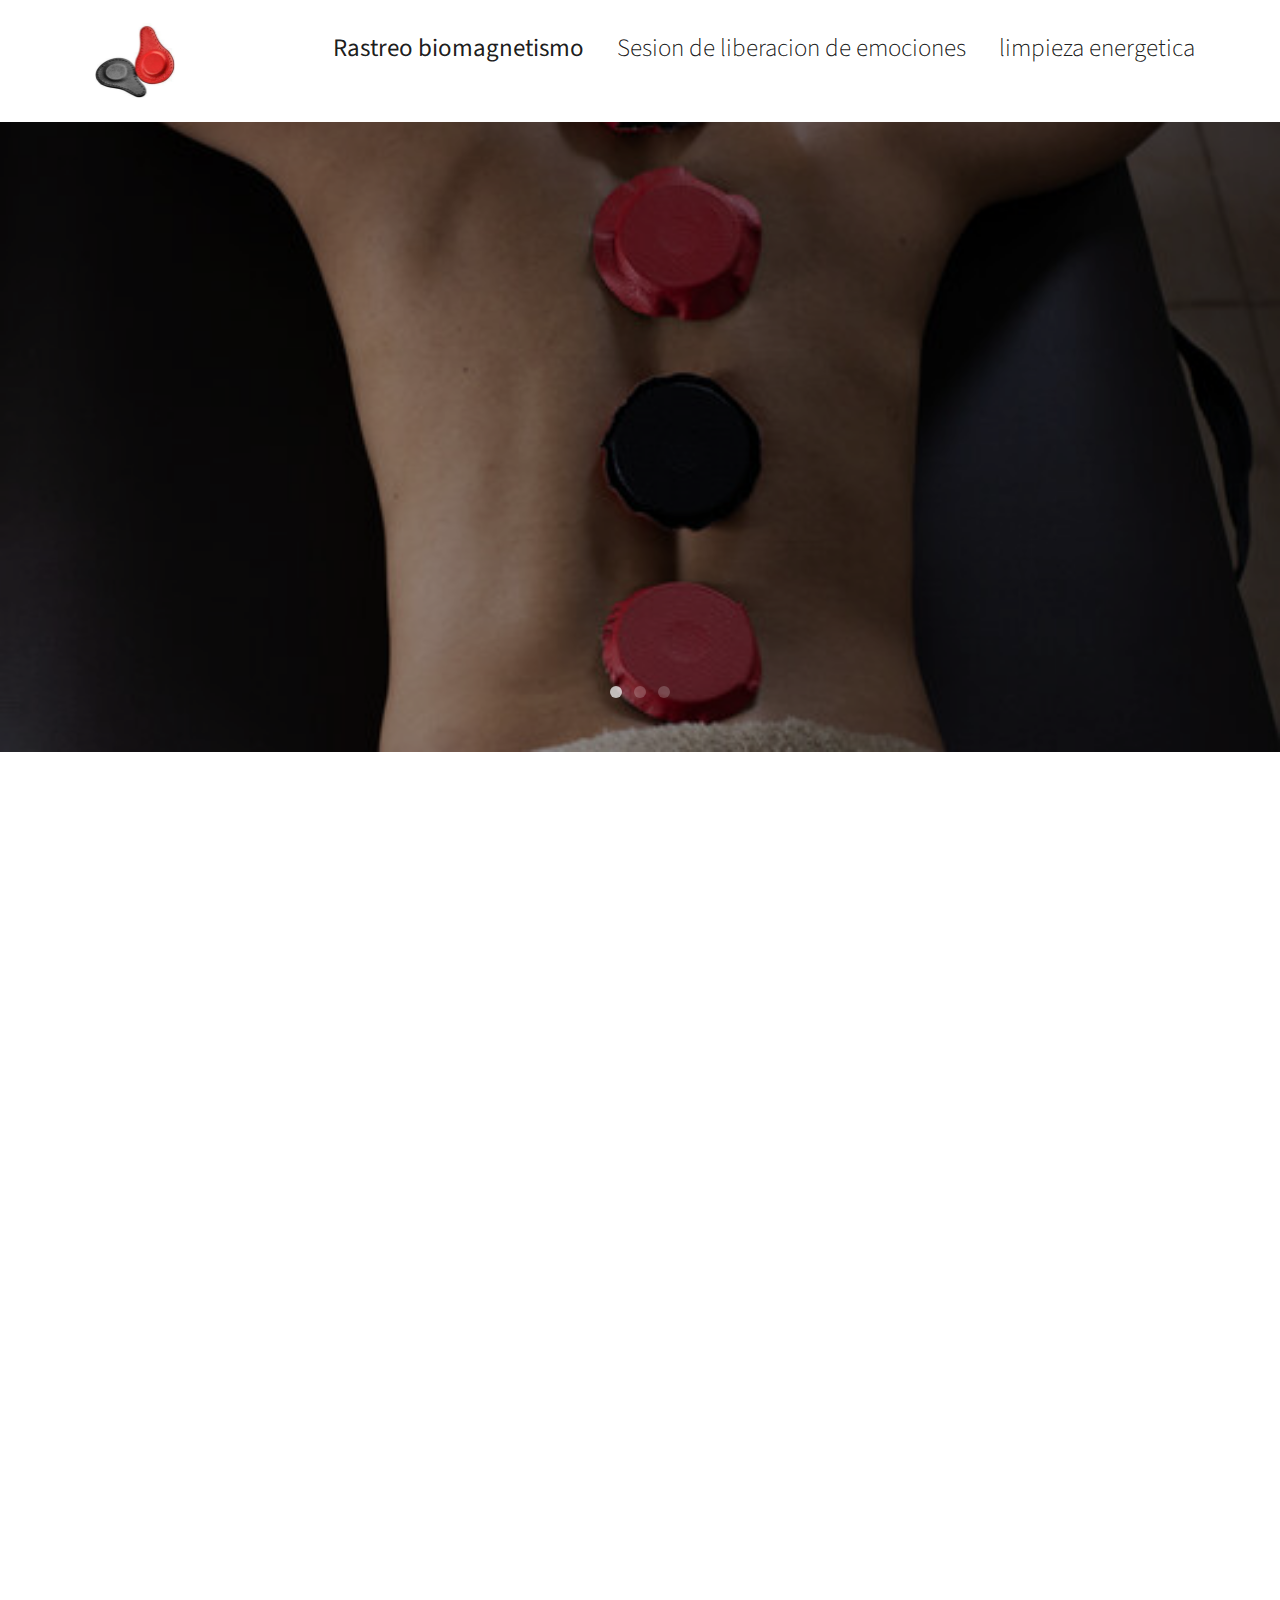
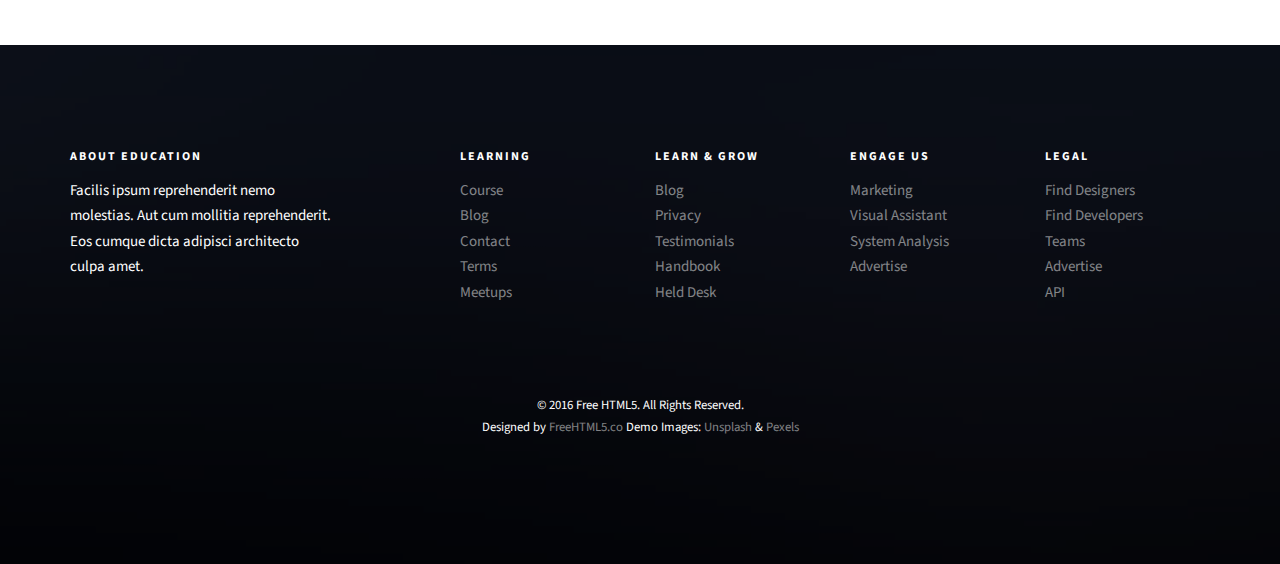
==== index.html @ 9651f4bf "first commit" ====
<!DOCTYPE HTML>
<html>
	<head>
	<meta charset="utf-8">
	<meta http-equiv="X-UA-Compatible" content="IE=edge">
	<title>Alma magnetica</title>
	<meta name="viewport" content="width=device-width, initial-scale=1">
	<meta name="description" content="Free HTML5 Website Template by freehtml5.co" />
	<meta name="keywords" content="free website templates, free html5, free template, free bootstrap, free website template, html5, css3, mobile first, responsive" />
	<meta name="author" content="freehtml5.co" />

	<!-- 
	//////////////////////////////////////////////////////

	FREE HTML5 TEMPLATE 
	DESIGNED & DEVELOPED by FreeHTML5.co
		
	Website: 		http://freehtml5.co/
	Email: 			info@freehtml5.co
	Twitter: 		http://twitter.com/fh5co
	Facebook: 		https://www.facebook.com/fh5co

	//////////////////////////////////////////////////////
	 -->

  	<!-- Facebook and Twitter integration -->
	<meta property="og:title" content=""/>
	<meta property="og:image" content=""/>
	<meta property="og:url" content=""/>
	<meta property="og:site_name" content=""/>
	<meta property="og:description" content=""/>
	<meta name="twitter:title" content="" />
	<meta name="twitter:image" content="" />
	<meta name="twitter:url" content="" />
	<meta name="twitter:card" content="" />

	<link href="https://fonts.googleapis.com/css?family=Source+Sans+Pro:300,400,600,700" rel="stylesheet">
	<link href="https://fonts.googleapis.com/css?family=Roboto+Slab:300,400" rel="stylesheet">
	
	<!-- Animate.css -->
	<link rel="stylesheet" href="css/animate.css">
	<!-- Icomoon Icon Fonts-->
	<link rel="stylesheet" href="css/icomoon.css">
	<!-- Bootstrap  -->
	<link rel="stylesheet" href="css/bootstrap.css">

	<!-- Magnific Popup -->
	<link rel="stylesheet" href="css/magnific-popup.css">

	<!-- Owl Carousel  -->
	<link rel="stylesheet" href="css/owl.carousel.min.css">
	<link rel="stylesheet" href="css/owl.theme.default.min.css">

	<!-- Flexslider  -->
	<link rel="stylesheet" href="css/flexslider.css">

	<!-- Pricing -->
	<link rel="stylesheet" href="css/pricing.css">

	<!-- Theme style  -->
	<link rel="stylesheet" href="css/style.css">

	<!-- Modernizr JS -->
	<script src="js/modernizr-2.6.2.min.js"></script>
	<!-- FOR IE9 below -->
	<!--[if lt IE 9]>
	<script src="js/respond.min.js"></script>
	<![endif]-->

	</head>
	<body>
		
	<div class="fh5co-loader"></div>
	
	<div id="page">
	<nav class="fh5co-nav" role="navigation">

		<div class="top-menu">
			<div class="container">
				<div class="row">
					<div class="col-xs-2">
						<div id="fh5co-logo"><a href="index.html"><img src="./images/logo/alma.png.jpg" alt=""></a></div>
					</div>
					<div class="col-xs-10 text-right menu-1">
						<ul>
							<li class="active"><a href="index.html">Rastreo biomagnetismo</a></li>
							<li><a href="index.html">Sesion de liberacion de emociones</a></li>
							<li><a href="index.html">limpieza energetica</a></li>
							<!-- <li><a href="about.html">About</a></li>
							<li><a href="pricing.html">Pricing</a></li>
							<li class="has-dropdown">
								<a href="blog.html">Blog</a>
								<ul class="dropdown">
									<li><a href="#">Web Design</a></li>
									<li><a href="#">eCommerce</a></li>
									<li><a href="#">Branding</a></li>
									<li><a href="#">API</a></li>
								</ul>
							</li>
							<li><a href="contact.html">Contact</a></li>
							<li class="btn-cta"><a href="#"><span>Login</span></a></li>
							<li class="btn-cta"><a href="#"><span>Create a Course</span></a></li>
						</ul> -->
					</div>
				</div>
				
			</div>
		</div>
	</nav>
	
	<aside id="fh5co-hero">
		<div class="flexslider">
			<ul class="slides">
		   	<li style="background-image: url(./images/back-images/BIO-1.jpeg);">
		   		<div class="overlay-gradient"></div>
		   		<div class="container">
		   			<div class="row">
			   			<div class="col-md-8 col-md-offset-2 text-center slider-text">
			   				<div class="slider-text-inner">
			   					<h1>Rastreo biomagnetismo</h1>
								<h2>Alma magnetico</h2>
			   				</div>
			   			</div>
			   		</div>
		   		</div>
		   	</li>
		   	<li style="background-image: url(./images/back-images/BIO-2.jpeg);">
		   		<div class="overlay-gradient"></div>
		   		<div class="container">
		   			<div class="row">
			   			<div class="col-md-8 col-md-offset-2 text-center slider-text">
			   				<div class="slider-text-inner">
								<h1>Rastreo biomagnetismo</h1>
								<h2>Alma magnetico</h2>
			   				</div>
			   			</div>
					</div>
				</div>
			</li>
			<li style="background-image: url(./images/back-images/BIO-3.jpeg);">
				<div class="overlay-gradient"></div>
				<div class="container">
					<div class="row">
						<div class="col-md-8 col-md-offset-2 text-center slider-text">
							<div class="slider-text-inner">
								<h1>Rastreo biomagnetismo</h1>
								<h2>Alma magnetico</h2>
							</div>
						</div>
					</div>
				</div>
			</li>		   	
		</ul>
	</div>
</aside>

<div id="fh5co-course-categories">
	<div class="container">
		<div class="row animate-box">
			<div class="col-md-6 col-md-offset-3 text-center fh5co-heading">
				<h1>Rastreo + tratamiento </h1>
				<h1>(a distancia)</h1>
				<h2>RASTREO DE PAR BIOMAGNÉTICO + TRATAMIENTO + INFORME DE RASTREO CON RECOMENDACIONES PERSONALIZADO + REVISIÓN POSTERIOR (TAMBIÉN INCLUIDA)
				</h2>
				<h4 style="color:red">Una vez realizada la compra me pondré en contacto contigo <a href="mailto:almamagneticasara@gmail.com">almamagneticasara@gmail.com</a>, a la mayor brevedad, para concretar fecha y hora de la sesión, además de para explicarte como realizaremos todo el procedimiento.</h4>
				<h2>60,00 €</h2>
				<a
				href="https://api.whatsapp.com/send/?phone=%2B34624015174&text&type=phone_number&app_absent=0"
				target="_blank"
				rel="noreferrer"
			  >
				<button type="button" class="btn-wsp">Comprar ahora</button>
			</a>
				<h4 style="margin-top: 30px;">Al hacer click en el botón «comprar ahora» serás redirigido al WhatsApp, dónde podrás finalizar el proceso de compra.</h4>
			</div>
		</div>
		<div class="row">
		
			
		
		
			
			
				
			
			</div>
		</div>
	</div>
	
	
	
	
	<!-- 
	<div id="fh5co-testimonial" style="background-image: url(images/school.jpg);">
		<div class="overlay"></div>
		<div class="container">
			<div class="row animate-box">
				<div class="col-md-6 col-md-offset-3 text-center fh5co-heading">
					<h2><span>Testimonials</span></h2>
				</div>
			</div>
			<div class="row">
				<div class="col-md-10 col-md-offset-1">
					<div class="row animate-box">
						<div class="owl-carousel owl-carousel-fullwidth">
							<div class="item">
								<div class="testimony-slide active text-center">
									<div class="user" style="background-image: url(images/person1.jpg);"></div>
									<span>Mary Walker<br><small>Students</small></span>
									<blockquote>
										<p>&ldquo;Far far away, behind the word mountains, far from the countries Vokalia and Consonantia, there live the blind texts. Separated they live in Bookmarksgrove right at the coast of the Semantics, a large language ocean.&rdquo;</p>
									</blockquote>
								</div>
							</div>
							<div class="item">
								<div class="testimony-slide active text-center">
									<div class="user" style="background-image: url(images/person2.jpg);"></div>
									<span>Mike Smith<br><small>Students</small></span>
									<blockquote>
										<p>&ldquo;Separated they live in Bookmarksgrove right at the coast of the Semantics, a large language ocean.&rdquo;</p>
									</blockquote>
								</div>
							</div>
							<div class="item">
								<div class="testimony-slide active text-center">
									<div class="user" style="background-image: url(images/person3.jpg);"></div>
									<span>Rita Jones<br><small>Teacher</small></span>
									<blockquote>
										<p>&ldquo;Far from the countries Vokalia and Consonantia, there live the blind texts. Separated they live in Bookmarksgrove right at the coast of the Semantics, a large language ocean.&rdquo;</p>
									</blockquote>
								</div>
							</div>
						</div>
					</div>
				</div>
			</div>
		</div>
	</div>

	<div id="fh5co-blog">
		<div class="container">
			<div class="row animate-box">
				<div class="col-md-8 col-md-offset-2 text-center fh5co-heading">
					<h2>Blog &amp; Events</h2>
					<p>Dignissimos asperiores vitae velit veniam totam fuga molestias accusamus alias autem provident. Odit ab aliquam dolor eius.</p>
				</div>
			</div>
			<div class="row row-padded-mb">
				<div class="col-md-4 animate-box">
					<div class="fh5co-event">
						<div class="date text-center"><span>15<br>Mar.</span></div>
						<h3><a href="#">USA, International Triathlon Event</a></h3>
						<p>Far far away, behind the word mountains, far from the countries Vokalia and Consonantia, there live the blind texts.</p>
						<p><a href="#">Read More</a></p>
					</div>
				</div>
				<div class="col-md-4 animate-box">
					<div class="fh5co-event">
						<div class="date text-center"><span>15<br>Mar.</span></div>
						<h3><a href="#">USA, International Triathlon Event</a></h3>
						<p>Far far away, behind the word mountains, far from the countries Vokalia and Consonantia, there live the blind texts.</p>
						<p><a href="#">Read More</a></p>
					</div>
				</div>
				<div class="col-md-4 animate-box">
					<div class="fh5co-event">
						<div class="date text-center"><span>15<br>Mar.</span></div>
						<h3><a href="#">New Device Develope by Microsoft</a></h3>
						<p>Far far away, behind the word mountains, far from the countries Vokalia and Consonantia, there live the blind texts.</p>
						<p><a href="#">Read More</a></p>
					</div>
				</div>
			</div>
			<div class="row">
				<div class="col-lg-4 col-md-4">
					<div class="fh5co-blog animate-box">
						<a href="#" class="blog-img-holder" style="background-image: url(images/project-1.jpg);"></a>
						<div class="blog-text">
							<h3><a href="#">Healty Lifestyle &amp; Living</a></h3>
							<span class="posted_on">March. 15th</span>
							<span class="comment"><a href="">21<i class="icon-speech-bubble"></i></a></span>
							<p>Far far away, behind the word mountains, far from the countries Vokalia and Consonantia, there live the blind texts.</p>
						</div> 
					</div>
				</div>
				<div class="col-lg-4 col-md-4">
					<div class="fh5co-blog animate-box">
						<a href="#" class="blog-img-holder" style="background-image: url(images/project-2.jpg);"></a>
						<div class="blog-text">
							<h3><a href="#">Healty Lifestyle &amp; Living</a></h3>
							<span class="posted_on">March. 15th</span>
							<span class="comment"><a href="">21<i class="icon-speech-bubble"></i></a></span>
							<p>Far far away, behind the word mountains, far from the countries Vokalia and Consonantia, there live the blind texts.</p>
						</div> 
					</div>
				</div>
				<div class="col-lg-4 col-md-4">
					<div class="fh5co-blog animate-box">
						<a href="#" class="blog-img-holder" style="background-image: url(images/project-3.jpg);"></a>
						<div class="blog-text">
							<h3><a href="#">Healty Lifestyle &amp; Living</a></h3>
							<span class="posted_on">March. 15th</span>
							<span class="comment"><a href="">21<i class="icon-speech-bubble"></i></a></span>
							<p>Far far away, behind the word mountains, far from the countries Vokalia and Consonantia, there live the blind texts.</p>
						</div> 
					</div>
				</div>
			</div>
		</div>
	</div>

	<div id="fh5co-pricing" class="fh5co-bg-section">
		<div class="container">
			<div class="row animate-box">
				<div class="col-md-6 col-md-offset-3 text-center fh5co-heading">
					<h2>Plan &amp; Pricing</h2>
					<p>Dignissimos asperiores vitae velit veniam totam fuga molestias accusamus alias autem provident. Odit ab aliquam dolor eius.</p>
				</div>
			</div>
			<div class="row">
				<div class="pricing pricing--rabten">
					<div class="col-md-4 animate-box">
						<div class="pricing__item">
							<div class="wrap-price">
	                     <h3 class="pricing__title">Trial</h3>
							</div>
                     <div class="pricing__price">
                        <span class="pricing__anim pricing__anim--1">
								<span class="pricing__currency">$</span>0
                        </span>
                        <span class="pricing__anim pricing__anim--2">
								<span class="pricing__period">per year</span>
                        </span>
                     </div>
                     <div class="wrap-price">
                     	<ul class="pricing__feature-list">
	                        <li class="pricing__feature">One Day Trial</li>
	                        <li class="pricing__feature">Limited Courses</li>
	                        <li class="pricing__feature">Free 3 Lessons</li>
	                        <li class="pricing__feature">No Supporter</li>
	                        <li class="pricing__feature">No Tutorial</li>
	                        <li class="pricing__feature">No Ebook</li>
	                         <li class="pricing__feature">Limited Registered User</li>
	                     </ul>
	                     <button class="pricing__action">Choose plan</button>
                     </div>
                  </div>
					</div>
					<div class="col-md-4 animate-box">
						<div class="pricing__item">
							<div class="wrap-price">
	                     <h3 class="pricing__title">Silver</h3>
							</div>
                     <div class="pricing__price">
                        <span class="pricing__anim pricing__anim--1">
								<span class="pricing__currency">$</span>79
                        </span>
                        <span class="pricing__anim pricing__anim--2">
								<span class="pricing__period">per year</span>
                        </span>
                     </div>
                     <div class="wrap-price">
                     	<ul class="pricing__feature-list">
	                        <li class="pricing__feature">One Year Standard Access</li>
	                        <li class="pricing__feature">Limited Courses</li>
	                        <li class="pricing__feature">300+ Lessons</li>
	                        <li class="pricing__feature">Random Supporter</li>
	                        <li class="pricing__feature">View Only Ebook</li>
	                        <li class="pricing__feature">Standard Tutorials</li>
	                         <li class="pricing__feature">Unlimited Registered User</li>
	                     </ul>
	                     <button class="pricing__action">Choose plan</button>
                     </div>
                 </div>
					</div>
					<div class="col-md-4 animate-box">
                  <div class="pricing__item">
                  	<div class="wrap-price">
                  	
	                     <h3 class="pricing__title">Gold</h3>
	                 
							</div>
                     <div class="pricing__price">
                        <span class="pricing__anim pricing__anim--1">
								<span class="pricing__currency">$</span>499
                        </span>
                        <span class="pricing__anim pricing__anim--2">
								<span class="pricing__period">per year</span>
                        </span>
                     </div>
                     <div class="wrap-price">
                     	<ul class="pricing__feature-list">
	                        <li class="pricing__feature">Life Time Access</li>
	                        <li class="pricing__feature">Unlimited All Courses</li>
	                        <li class="pricing__feature">7000+ Lessons &amp; Growing</li>
	                        <li class="pricing__feature">Free Supporter</li>
	                        <li class="pricing__feature">Free Ebook Downloads</li>
	                        <li class="pricing__feature">Premium Tutorials</li>
	                         <li class="pricing__feature">Unlimited Registered User</li>
	                     </ul>
	                     <button class="pricing__action">Choose plan</button>
                     </div>
                  </div>
               </div>
            </div>
			</div>
		</div>
	</div>

	<div id="fh5co-register" style="background-image: url(images/img_bg_2.jpg);">
		<div class="overlay"></div>
		<div class="row">
			<div class="col-md-8 col-md-offset-2 animate-box">
				<div class="date-counter text-center">
					<h2>Get 400 of Online Courses for Free</h2>
					<h3>By Mike Smith</h3>
					<div class="simply-countdown simply-countdown-one"></div>
					<p><strong>Limited Offer, Hurry Up!</strong></p>
					<p><a href="#" class="btn btn-primary btn-lg btn-reg">Register Now!</a></p>
				</div>
			</div>
		</div>
	</div>

	<div id="fh5co-gallery" class="fh5co-bg-section">
		<div class="row text-center">
			<h2><span>Instagram Gallery</span></h2>
		</div>
		<div class="row">
			<div class="col-md-3 col-padded">
				<a href="#" class="gallery" style="background-image: url(images/project-5.jpg);"></a>
			</div>
			<div class="col-md-3 col-padded">
				<a href="#" class="gallery" style="background-image: url(images/project-2.jpg);"></a>
			</div>
			<div class="col-md-3 col-padded">
				<a href="#" class="gallery" style="background-image: url(images/project-3.jpg);"></a>
			</div>
			<div class="col-md-3 col-padded">
				<a href="#" class="gallery" style="background-image: url(images/project-4.jpg);"></a>
			</div>
		</div>
	</div>

	 -->

	<footer id="fh5co-footer" role="contentinfo" style="background-image: url(images/img_bg_4.jpg);">
		<div class="overlay"></div>
		<div class="container">
			<div class="row row-pb-md">
				<div class="col-md-3 fh5co-widget">
					<h3>About Education</h3>
					<p>Facilis ipsum reprehenderit nemo molestias. Aut cum mollitia reprehenderit. Eos cumque dicta adipisci architecto culpa amet.</p>
				</div>
				<div class="col-md-2 col-sm-4 col-xs-6 col-md-push-1 fh5co-widget">
					<h3>Learning</h3>
					<ul class="fh5co-footer-links">
						<li><a href="#">Course</a></li>
						<li><a href="#">Blog</a></li>
						<li><a href="#">Contact</a></li>
						<li><a href="#">Terms</a></li>
						<li><a href="#">Meetups</a></li>
					</ul>
				</div>

				<div class="col-md-2 col-sm-4 col-xs-6 col-md-push-1 fh5co-widget">
					<h3>Learn &amp; Grow</h3>
					<ul class="fh5co-footer-links">
						<li><a href="#">Blog</a></li>
						<li><a href="#">Privacy</a></li>
						<li><a href="#">Testimonials</a></li>
						<li><a href="#">Handbook</a></li>
						<li><a href="#">Held Desk</a></li>
					</ul>
				</div>

				<div class="col-md-2 col-sm-4 col-xs-6 col-md-push-1 fh5co-widget">
					<h3>Engage us</h3>
					<ul class="fh5co-footer-links">
						<li><a href="#">Marketing</a></li>
						<li><a href="#">Visual Assistant</a></li>
						<li><a href="#">System Analysis</a></li>
						<li><a href="#">Advertise</a></li>
					</ul>
				</div>

				<div class="col-md-2 col-sm-4 col-xs-6 col-md-push-1 fh5co-widget">
					<h3>Legal</h3>
					<ul class="fh5co-footer-links">
						<li><a href="#">Find Designers</a></li>
						<li><a href="#">Find Developers</a></li>
						<li><a href="#">Teams</a></li>
						<li><a href="#">Advertise</a></li>
						<li><a href="#">API</a></li>
					</ul>
				</div>
			</div>

			<div class="row copyright">
				<div class="col-md-12 text-center">
					<p>
						<small class="block">&copy; 2016 Free HTML5. All Rights Reserved.</small> 
						<small class="block">Designed by <a href="http://freehtml5.co/" target="_blank">FreeHTML5.co</a> Demo Images: <a href="http://unsplash.co/" target="_blank">Unsplash</a> &amp; <a href="https://www.pexels.com/" target="_blank">Pexels</a></small>
					</p>
				</div>
			</div>

		</div>
	</footer>
	</div>

	<div class="gototop js-top">
		<a href="#" class="js-gotop"><i class="icon-arrow-up"></i></a>
	</div>
	
	<!-- jQuery -->
	<script src="js/jquery.min.js"></script>
	<!-- jQuery Easing -->
	<script src="js/jquery.easing.1.3.js"></script>
	<!-- Bootstrap -->
	<script src="js/bootstrap.min.js"></script>
	<!-- Waypoints -->
	<script src="js/jquery.waypoints.min.js"></script>
	<!-- Stellar Parallax -->
	<script src="js/jquery.stellar.min.js"></script>
	<!-- Carousel -->
	<script src="js/owl.carousel.min.js"></script>
	<!-- Flexslider -->
	<script src="js/jquery.flexslider-min.js"></script>
	<!-- countTo -->
	<script src="js/jquery.countTo.js"></script>
	<!-- Magnific Popup -->
	<script src="js/jquery.magnific-popup.min.js"></script>
	<script src="js/magnific-popup-options.js"></script>
	<!-- Count Down -->
	<script src="js/simplyCountdown.js"></script>
	<!-- Main -->
	<script src="js/main.js"></script>
	<script>
    var d = new Date(new Date().getTime() + 1000 * 120 * 120 * 2000);

    // default example
    simplyCountdown('.simply-countdown-one', {
        year: d.getFullYear(),
        month: d.getMonth() + 1,
        day: d.getDate()
    });

    //jQuery example
    $('#simply-countdown-losange').simplyCountdown({
        year: d.getFullYear(),
        month: d.getMonth() + 1,
        day: d.getDate(),
        enableUtc: false
    });
	</script>
	</body>
</html>
---- css/icomoon.css ----
@font-face {
  font-family: 'icomoon';
  src:  url('fonts/icomoon.eot?6py85u');
  src:  url('fonts/icomoon.eot?6py85u#iefix') format('embedded-opentype'),
    url('fonts/icomoon.ttf?6py85u') format('truetype'),
    url('fonts/icomoon.woff?6py85u') format('woff'),
    url('fonts/icomoon.svg?6py85u#icomoon') format('svg');
  font-weight: normal;
  font-style: normal;
}

[class^="icon-"], [class*=" icon-"] {
  /* use !important to prevent issues with browser extensions that change fonts */
  font-family: 'icomoon' !important;
  speak: none;
  font-style: normal;
  font-weight: normal;
  font-variant: normal;
  text-transform: none;
  line-height: 1;

  /* Better Font Rendering =========== */
  -webkit-font-smoothing: antialiased;
  -moz-osx-font-smoothing: grayscale;
}

.icon-times:before {
  content: "\e930";
}
.icon-tick:before {
  content: "\e931";
}
.icon-plus:before {
  content: "\e932";
}
.icon-minus:before {
  content: "\e933";
}
.icon-equals:before {
  content: "\e934";
}
.icon-divide:before {
  content: "\e935";
}
.icon-chevron-right:before {
  content: "\e936";
}
.icon-chevron-left:before {
  content: "\e937";
}
.icon-arrow-right-thick:before {
  content: "\e938";
}
.icon-arrow-left-thick:before {
  content: "\e939";
}
.icon-th-small:before {
  content: "\e93a";
}
.icon-th-menu:before {
  content: "\e93b";
}
.icon-th-list:before {
  content: "\e93c";
}
.icon-th-large:before {
  content: "\e93d";
}
.icon-home:before {
  content: "\e93e";
}
.icon-arrow-forward:before {
  content: "\e93f";
}
.icon-arrow-back:before {
  content: "\e940";
}
.icon-rss:before {
  content: "\e941";
}
.icon-location:before {
  content: "\e942";
}
.icon-link:before {
  content: "\e943";
}
.icon-image:before {
  content: "\e944";
}
.icon-arrow-up-thick:before {
  content: "\e945";
}
.icon-arrow-down-thick:before {
  content: "\e946";
}
.icon-starburst:before {
  content: "\e947";
}
.icon-starburst-outline:before {
  content: "\e948";
}
.icon-star3:before {
  content: "\e949";
}
.icon-flow-children:before {
  content: "\e94a";
}
.icon-export:before {
  content: "\e94b";
}
.icon-delete2:before {
  content: "\e94c";
}
.icon-delete-outline:before {
  content: "\e94d";
}
.icon-cloud-storage:before {
  content: "\e94e";
}
.icon-wi-fi:before {
  content: "\e94f";
}
.icon-heart:before {
  content: "\e950";
}
.icon-flash:before {
  content: "\e951";
}
.icon-cancel:before {
  content: "\e952";
}
.icon-backspace:before {
  content: "\e953";
}
.icon-attachment:before {
  content: "\e954";
}
.icon-arrow-move:before {
  content: "\e955";
}
.icon-warning:before {
  content: "\e956";
}
.icon-user:before {
  content: "\e957";
}
.icon-radar:before {
  content: "\e958";
}
.icon-lock-open:before {
  content: "\e959";
}
.icon-lock-closed:before {
  content: "\e95a";
}
.icon-location-arrow:before {
  content: "\e95b";
}
.icon-info:before {
  content: "\e95c";
}
.icon-user-delete:before {
  content: "\e95d";
}
.icon-user-add:before {
  content: "\e95e";
}
.icon-media-pause:before {
  content: "\e95f";
}
.icon-group:before {
  content: "\e960";
}
.icon-chart-pie:before {
  content: "\e961";
}
.icon-chart-line:before {
  content: "\e962";
}
.icon-chart-bar:before {
  content: "\e963";
}
.icon-chart-area:before {
  content: "\e964";
}
.icon-video:before {
  content: "\e965";
}
.icon-point-of-interest:before {
  content: "\e966";
}
.icon-infinity:before {
  content: "\e967";
}
.icon-globe:before {
  content: "\e968";
}
.icon-eye:before {
  content: "\e969";
}
.icon-cog:before {
  content: "\e96a";
}
.icon-camera:before {
  content: "\e96b";
}
.icon-upload:before {
  content: "\e96c";
}
.icon-scissors:before {
  content: "\e96d";
}
.icon-refresh:before {
  content: "\e96e";
}
.icon-pin:before {
  content: "\e96f";
}
.icon-key:before {
  content: "\e970";
}
.icon-info-large:before {
  content: "\e971";
}
.icon-eject:before {
  content: "\e972";
}
.icon-download:before {
  content: "\e973";
}
.icon-zoom:before {
  content: "\e974";
}
.icon-zoom-out:before {
  content: "\e975";
}
.icon-zoom-in:before {
  content: "\e976";
}
.icon-sort-numerically:before {
  content: "\e977";
}
.icon-sort-alphabetically:before {
  content: "\e978";
}
.icon-input-checked:before {
  content: "\e979";
}
.icon-calender:before {
  content: "\e97a";
}
.icon-world2:before {
  content: "\e97b";
}
.icon-notes:before {
  content: "\e97c";
}
.icon-code:before {
  content: "\e97d";
}
.icon-arrow-sync:before {
  content: "\e97e";
}
.icon-arrow-shuffle:before {
  content: "\e97f";
}
.icon-arrow-repeat:before {
  content: "\e980";
}
.icon-arrow-minimise:before {
  content: "\e981";
}
.icon-arrow-maximise:before {
  content: "\e982";
}
.icon-arrow-loop:before {
  content: "\e983";
}
.icon-anchor:before {
  content: "\e984";
}
.icon-spanner:before {
  content: "\e985";
}
.icon-puzzle:before {
  content: "\e986";
}
.icon-power:before {
  content: "\e987";
}
.icon-plane:before {
  content: "\e988";
}
.icon-pi:before {
  content: "\e989";
}
.icon-phone:before {
  content: "\e98a";
}
.icon-microphone2:before {
  content: "\e98b";
}
.icon-media-rewind:before {
  content: "\e98c";
}
.icon-flag:before {
  content: "\e98d";
}
.icon-adjust-brightness:before {
  content: "\e98e";
}
.icon-waves:before {
  content: "\e98f";
}
.icon-social-twitter:before {
  content: "\e990";
}
.icon-social-facebook:before {
  content: "\e991";
}
.icon-social-dribbble:before {
  content: "\e992";
}
.icon-media-stop:before {
  content: "\e993";
}
.icon-media-record:before {
  content: "\e994";
}
.icon-media-play:before {
  content: "\e995";
}
.icon-media-fast-forward:before {
  content: "\e996";
}
.icon-media-eject:before {
  content: "\e997";
}
.icon-social-vimeo:before {
  content: "\e998";
}
.icon-social-tumbler:before {
  content: "\e999";
}
.icon-social-skype:before {
  content: "\e99a";
}
.icon-social-pinterest:before {
  content: "\e99b";
}
.icon-social-linkedin:before {
  content: "\e99c";
}
.icon-social-last-fm:before {
  content: "\e99d";
}
.icon-social-github:before {
  content: "\e99e";
}
.icon-social-flickr:before {
  content: "\e99f";
}
.icon-at:before {
  content: "\e9a0";
}
.icon-times-outline:before {
  content: "\e9a1";
}
.icon-plus-outline:before {
  content: "\e9a2";
}
.icon-minus-outline:before {
  content: "\e9a3";
}
.icon-tick-outline:before {
  content: "\e9a4";
}
.icon-th-large-outline:before {
  content: "\e9a5";
}
.icon-equals-outline:before {
  content: "\e9a6";
}
.icon-divide-outline:before {
  content: "\e9a7";
}
.icon-chevron-right-outline:before {
  content: "\e9a8";
}
.icon-chevron-left-outline:before {
  content: "\e9a9";
}
.icon-arrow-right-outline:before {
  content: "\e9aa";
}
.icon-arrow-left-outline:before {
  content: "\e9ab";
}
.icon-th-small-outline:before {
  content: "\e9ac";
}
.icon-th-menu-outline:before {
  content: "\e9ad";
}
.icon-th-list-outline:before {
  content: "\e9ae";
}
.icon-news2:before {
  content: "\e9b1";
}
.icon-home-outline:before {
  content: "\e9b2";
}
.icon-arrow-up-outline:before {
  content: "\e9b3";
}
.icon-arrow-forward-outline:before {
  content: "\e9b4";
}
.icon-arrow-down-outline:before {
  content: "\e9b5";
}
.icon-arrow-back-outline:before {
  content: "\e9b6";
}
.icon-trash3:before {
  content: "\e9b7";
}
.icon-rss-outline:before {
  content: "\e9b8";
}
.icon-message:before {
  content: "\e9b9";
}
.icon-location-outline:before {
  content: "\e9ba";
}
.icon-link-outline:before {
  content: "\e9bb";
}
.icon-image-outline:before {
  content: "\e9bc";
}
.icon-export-outline:before {
  content: "\e9bd";
}
.icon-cross:before {
  content: "\e9be";
}
.icon-wi-fi-outline:before {
  content: "\e9bf";
}
.icon-star-outline:before {
  content: "\e9c0";
}
.icon-media-pause-outline:before {
  content: "\e9c1";
}
.icon-mail:before {
  content: "\e9c2";
}
.icon-heart-outline:before {
  content: "\e9c3";
}
.icon-flash-outline:before {
  content: "\e9c4";
}
.icon-cancel-outline:before {
  content: "\e9c5";
}
.icon-beaker:before {
  content: "\e9c6";
}
.icon-arrow-move-outline:before {
  content: "\e9c7";
}
.icon-watch2:before {
  content: "\e9c8";
}
.icon-warning-outline:before {
  content: "\e9c9";
}
.icon-time:before {
  content: "\e9ca";
}
.icon-radar-outline:before {
  content: "\e9cb";
}
.icon-lock-open-outline:before {
  content: "\e9cc";
}
.icon-location-arrow-outline:before {
  content: "\e9cd";
}
.icon-info-outline:before {
  content: "\e9ce";
}
.icon-backspace-outline:before {
  content: "\e9cf";
}
.icon-attachment-outline:before {
  content: "\e9d0";
}
.icon-user-outline:before {
  content: "\e9d1";
}
.icon-user-delete-outline:before {
  content: "\e9d2";
}
.icon-user-add-outline:before {
  content: "\e9d3";
}
.icon-lock-closed-outline:before {
  content: "\e9d4";
}
.icon-group-outline:before {
  content: "\e9d5";
}
.icon-chart-pie-outline:before {
  content: "\e9d6";
}
.icon-chart-line-outline:before {
  content: "\e9d7";
}
.icon-chart-bar-outline:before {
  content: "\e9d8";
}
.icon-chart-area-outline:before {
  content: "\e9d9";
}
.icon-video-outline:before {
  content: "\e9da";
}
.icon-point-of-interest-outline:before {
  content: "\e9db";
}
.icon-map:before {
  content: "\e9dc";
}
.icon-key-outline:before {
  content: "\e9dd";
}
.icon-infinity-outline:before {
  content: "\e9de";
}
.icon-globe-outline:before {
  content: "\e9df";
}
.icon-eye-outline:before {
  content: "\e9e0";
}
.icon-cog-outline:before {
  content: "\e9e1";
}
.icon-camera-outline:before {
  content: "\e9e2";
}
.icon-upload-outline:before {
  content: "\e9e3";
}
.icon-support:before {
  content: "\e9e4";
}
.icon-scissors-outline:before {
  content: "\e9e5";
}
.icon-refresh-outline:before {
  content: "\e9e6";
}
.icon-info-large-outline:before {
  content: "\e9e7";
}
.icon-eject-outline:before {
  content: "\e9e8";
}
.icon-download-outline:before {
  content: "\e9e9";
}
.icon-battery-mid:before {
  content: "\e9ea";
}
.icon-battery-low:before {
  content: "\e9eb";
}
.icon-battery-high:before {
  content: "\e9ec";
}
.icon-zoom-outline:before {
  content: "\e9ed";
}
.icon-zoom-out-outline:before {
  content: "\e9ee";
}
.icon-zoom-in-outline:before {
  content: "\e9ef";
}
.icon-tag3:before {
  content: "\e9f0";
}
.icon-tabs-outline:before {
  content: "\e9f1";
}
.icon-pin-outline:before {
  content: "\e9f2";
}
.icon-message-typing:before {
  content: "\e9f3";
}
.icon-directions:before {
  content: "\e9f4";
}
.icon-battery-full:before {
  content: "\e9f5";
}
.icon-battery-charge:before {
  content: "\e9f6";
}
.icon-pipette:before {
  content: "\e9f7";
}
.icon-pencil:before {
  content: "\e9f8";
}
.icon-folder:before {
  content: "\e9f9";
}
.icon-folder-delete:before {
  content: "\e9fa";
}
.icon-folder-add:before {
  content: "\e9fb";
}
.icon-edit:before {
  content: "\e9fc";
}
.icon-document:before {
  content: "\e9fd";
}
.icon-document-delete:before {
  content: "\e9fe";
}
.icon-document-add:before {
  content: "\e9ff";
}
.icon-brush:before {
  content: "\ea00";
}
.icon-thumbs-up:before {
  content: "\ea01";
}
.icon-thumbs-down:before {
  content: "\ea02";
}
.icon-pen:before {
  content: "\ea03";
}
.icon-sort-numerically-outline:before {
  content: "\ea04";
}
.icon-sort-alphabetically-outline:before {
  content: "\ea05";
}
.icon-social-last-fm-circular:before {
  content: "\ea06";
}
.icon-social-github-circular:before {
  content: "\ea07";
}
.icon-compass:before {
  content: "\ea08";
}
.icon-bookmark:before {
  content: "\ea09";
}
.icon-input-checked-outline:before {
  content: "\ea0a";
}
.icon-code-outline:before {
  content: "\ea0b";
}
.icon-calender-outline:before {
  content: "\ea0c";
}
.icon-business-card:before {
  content: "\ea0d";
}
.icon-arrow-up:before {
  content: "\ea0e";
}
.icon-arrow-sync-outline:before {
  content: "\ea0f";
}
.icon-arrow-right:before {
  content: "\ea10";
}
.icon-arrow-repeat-outline:before {
  content: "\ea11";
}
.icon-arrow-loop-outline:before {
  content: "\ea12";
}
.icon-arrow-left:before {
  content: "\ea13";
}
.icon-flow-switch:before {
  content: "\ea14";
}
.icon-flow-parallel:before {
  content: "\ea15";
}
.icon-flow-merge:before {
  content: "\ea16";
}
.icon-document-text:before {
  content: "\ea17";
}
.icon-clipboard:before {
  content: "\ea18";
}
.icon-calculator:before {
  content: "\ea19";
}
.icon-arrow-minimise-outline:before {
  content: "\ea1a";
}
.icon-arrow-maximise-outline:before {
  content: "\ea1b";
}
.icon-arrow-down:before {
  content: "\ea1c";
}
.icon-gift:before {
  content: "\ea1d";
}
.icon-film:before {
  content: "\ea1e";
}
.icon-database:before {
  content: "\ea1f";
}
.icon-bell:before {
  content: "\ea20";
}
.icon-anchor-outline:before {
  content: "\ea21";
}
.icon-adjust-contrast:before {
  content: "\ea22";
}
.icon-world-outline:before {
  content: "\ea23";
}
.icon-shopping-bag:before {
  content: "\ea24";
}
.icon-power-outline:before {
  content: "\ea25";
}
.icon-notes-outline:before {
  content: "\ea26";
}
.icon-device-tablet:before {
  content: "\ea27";
}
.icon-device-phone:before {
  content: "\ea28";
}
.icon-device-laptop:before {
  content: "\ea29";
}
.icon-device-desktop:before {
  content: "\ea2a";
}
.icon-briefcase:before {
  content: "\ea2b";
}
.icon-stopwatch:before {
  content: "\ea2c";
}
.icon-spanner-outline:before {
  content: "\ea2d";
}
.icon-puzzle-outline:before {
  content: "\ea2e";
}
.icon-printer:before {
  content: "\ea2f";
}
.icon-pi-outline:before {
  content: "\ea30";
}
.icon-lightbulb:before {
  content: "\ea31";
}
.icon-flag-outline:before {
  content: "\ea32";
}
.icon-contacts:before {
  content: "\ea33";
}
.icon-archive2:before {
  content: "\ea34";
}
.icon-weather-stormy:before {
  content: "\ea35";
}
.icon-weather-shower:before {
  content: "\ea36";
}
.icon-weather-partly-sunny:before {
  content: "\ea37";
}
.icon-weather-downpour:before {
  content: "\ea38";
}
.icon-weather-cloudy:before {
  content: "\ea39";
}
.icon-plane-outline:before {
  content: "\ea3a";
}
.icon-phone-outline:before {
  content: "\ea3b";
}
.icon-microphone-outline:before {
  content: "\ea3c";
}
.icon-weather-windy:before {
  content: "\ea3d";
}
.icon-weather-windy-cloudy:before {
  content: "\ea3e";
}
.icon-weather-sunny:before {
  content: "\ea3f";
}
.icon-weather-snow:before {
  content: "\ea40";
}
.icon-weather-night:before {
  content: "\ea41";
}
.icon-media-stop-outline:before {
  content: "\ea42";
}
.icon-media-rewind-outline:before {
  content: "\ea43";
}
.icon-media-record-outline:before {
  content: "\ea44";
}
.icon-media-play-outline:before {
  content: "\ea45";
}
.icon-media-fast-forward-outline:before {
  content: "\ea46";
}
.icon-media-eject-outline:before {
  content: "\ea47";
}
.icon-wine:before {
  content: "\ea48";
}
.icon-waves-outline:before {
  content: "\ea49";
}
.icon-ticket:before {
  content: "\ea4a";
}
.icon-tags:before {
  content: "\ea4b";
}
.icon-plug:before {
  content: "\ea4c";
}
.icon-headphones:before {
  content: "\ea4d";
}
.icon-credit-card:before {
  content: "\ea4e";
}
.icon-coffee:before {
  content: "\ea4f";
}
.icon-book:before {
  content: "\ea50";
}
.icon-beer:before {
  content: "\ea51";
}
.icon-volume2:before {
  content: "\ea52";
}
.icon-volume-up:before {
  content: "\ea53";
}
.icon-volume-mute:before {
  content: "\ea54";
}
.icon-volume-down:before {
  content: "\ea55";
}
.icon-social-vimeo-circular:before {
  content: "\ea56";
}
.icon-social-twitter-circular:before {
  content: "\ea57";
}
.icon-social-pinterest-circular:before {
  content: "\ea58";
}
.icon-social-linkedin-circular:before {
  content: "\ea59";
}
.icon-social-facebook-circular:before {
  content: "\ea5a";
}
.icon-social-dribbble-circular:before {
  content: "\ea5b";
}
.icon-tree:before {
  content: "\ea5c";
}
.icon-thermometer2:before {
  content: "\ea5d";
}
.icon-social-tumbler-circular:before {
  content: "\ea5e";
}
.icon-social-skype-outline:before {
  content: "\ea5f";
}
.icon-social-flickr-circular:before {
  content: "\ea60";
}
.icon-social-at-circular:before {
  content: "\ea61";
}
.icon-shopping-cart:before {
  content: "\ea62";
}
.icon-messages:before {
  content: "\ea63";
}
.icon-leaf:before {
  content: "\ea64";
}
.icon-feather:before {
  content: "\ea65";
}
.icon-eye2:before {
  content: "\e064";
}
.icon-paper-clip:before {
  content: "\e065";
}
.icon-mail5:before {
  content: "\e066";
}
.icon-toggle:before {
  content: "\e067";
}
.icon-layout:before {
  content: "\e068";
}
.icon-link2:before {
  content: "\e069";
}
.icon-bell2:before {
  content: "\e06a";
}
.icon-lock3:before {
  content: "\e06b";
}
.icon-unlock:before {
  content: "\e06c";
}
.icon-ribbon2:before {
  content: "\e06d";
}
.icon-image2:before {
  content: "\e06e";
}
.icon-signal:before {
  content: "\e06f";
}
.icon-target3:before {
  content: "\e070";
}
.icon-clipboard3:before {
  content: "\e071";
}
.icon-clock3:before {
  content: "\e072";
}
.icon-watch:before {
  content: "\e073";
}
.icon-air-play:before {
  content: "\e074";
}
.icon-camera3:before {
  content: "\e075";
}
.icon-video2:before {
  content: "\e076";
}
.icon-disc:before {
  content: "\e077";
}
.icon-printer3:before {
  content: "\e078";
}
.icon-monitor:before {
  content: "\e079";
}
.icon-server:before {
  content: "\e07a";
}
.icon-cog2:before {
  content: "\e07b";
}
.icon-heart3:before {
  content: "\e07c";
}
.icon-paragraph:before {
  content: "\e07d";
}
.icon-align-justify:before {
  content: "\e07e";
}
.icon-align-left:before {
  content: "\e07f";
}
.icon-align-center:before {
  content: "\e080";
}
.icon-align-right:before {
  content: "\e081";
}
.icon-book2:before {
  content: "\e082";
}
.icon-layers2:before {
  content: "\e083";
}
.icon-stack2:before {
  content: "\e084";
}
.icon-stack-2:before {
  content: "\e085";
}
.icon-paper:before {
  content: "\e086";
}
.icon-paper-stack:before {
  content: "\e087";
}
.icon-search3:before {
  content: "\e088";
}
.icon-zoom-in2:before {
  content: "\e089";
}
.icon-zoom-out2:before {
  content: "\e08a";
}
.icon-reply2:before {
  content: "\e08b";
}
.icon-circle-plus:before {
  content: "\e08c";
}
.icon-circle-minus:before {
  content: "\e08d";
}
.icon-circle-check:before {
  content: "\e08e";
}
.icon-circle-cross:before {
  content: "\e08f";
}
.icon-square-plus:before {
  content: "\e090";
}
.icon-square-minus:before {
  content: "\e091";
}
.icon-square-check:before {
  content: "\e092";
}
.icon-square-cross:before {
  content: "\e093";
}
.icon-microphone:before {
  content: "\e094";
}
.icon-record:before {
  content: "\e095";
}
.icon-skip-back:before {
  content: "\e096";
}
.icon-rewind:before {
  content: "\e097";
}
.icon-play4:before {
  content: "\e098";
}
.icon-pause3:before {
  content: "\e099";
}
.icon-stop3:before {
  content: "\e09a";
}
.icon-fast-forward:before {
  content: "\e09b";
}
.icon-skip-forward:before {
  content: "\e09c";
}
.icon-shuffle2:before {
  content: "\e09d";
}
.icon-repeat:before {
  content: "\e09e";
}
.icon-folder2:before {
  content: "\e09f";
}
.icon-umbrella:before {
  content: "\e0a0";
}
.icon-moon:before {
  content: "\e0a1";
}
.icon-thermometer:before {
  content: "\e0a2";
}
.icon-drop:before {
  content: "\e0a3";
}
.icon-sun2:before {
  content: "\e0a4";
}
.icon-cloud3:before {
  content: "\e0a5";
}
.icon-cloud-upload2:before {
  content: "\e0a6";
}
.icon-cloud-download2:before {
  content: "\e0a7";
}
.icon-upload4:before {
  content: "\e0a8";
}
.icon-download4:before {
  content: "\e0a9";
}
.icon-location3:before {
  content: "\e0aa";
}
.icon-location-2:before {
  content: "\e0ab";
}
.icon-map3:before {
  content: "\e0ac";
}
.icon-battery:before {
  content: "\e0ad";
}
.icon-head:before {
  content: "\e0ae";
}
.icon-briefcase3:before {
  content: "\e0af";
}
.icon-speech-bubble:before {
  content: "\e0b0";
}
.icon-anchor2:before {
  content: "\e0b1";
}
.icon-globe2:before {
  content: "\e0b2";
}
.icon-box:before {
  content: "\e0b3";
}
.icon-reload:before {
  content: "\e0b4";
}
.icon-share3:before {
  content: "\e0b5";
}
.icon-marquee:before {
  content: "\e0b6";
}
.icon-marquee-plus:before {
  content: "\e0b7";
}
.icon-marquee-minus:before {
  content: "\e0b8";
}
.icon-tag:before {
  content: "\e0b9";
}
.icon-power2:before {
  content: "\e0ba";
}
.icon-command2:before {
  content: "\e0bb";
}
.icon-alt:before {
  content: "\e0bc";
}
.icon-esc:before {
  content: "\e0bd";
}
.icon-bar-graph:before {
  content: "\e0be";
}
.icon-bar-graph-2:before {
  content: "\e0bf";
}
.icon-pie-graph:before {
  content: "\e0c0";
}
.icon-star:before {
  content: "\e0c1";
}
.icon-arrow-left3:before {
  content: "\e0c2";
}
.icon-arrow-right3:before {
  content: "\e0c3";
}
.icon-arrow-up3:before {
  content: "\e0c4";
}
.icon-arrow-down3:before {
  content: "\e0c5";
}
.icon-volume:before {
  content: "\e0c6";
}
.icon-mute:before {
  content: "\e0c7";
}
.icon-content-right:before {
  content: "\e100";
}
.icon-content-left:before {
  content: "\e101";
}
.icon-grid2:before {
  content: "\e102";
}
.icon-grid-2:before {
  content: "\e103";
}
.icon-columns:before {
  content: "\e104";
}
.icon-loader:before {
  content: "\e105";
}
.icon-bag:before {
  content: "\e106";
}
.icon-ban:before {
  content: "\e107";
}
.icon-flag3:before {
  content: "\e108";
}
.icon-trash:before {
  content: "\e109";
}
.icon-expand2:before {
  content: "\e110";
}
.icon-contract:before {
  content: "\e111";
}
.icon-maximize:before {
  content: "\e112";
}
.icon-minimize:before {
  content: "\e113";
}
.icon-plus2:before {
  content: "\e114";
}
.icon-minus2:before {
  content: "\e115";
}
.icon-check:before {
  content: "\e116";
}
.icon-cross2:before {
  content: "\e117";
}
.icon-move:before {
  content: "\e118";
}
.icon-delete:before {
  content: "\e119";
}
.icon-menu5:before {
  content: "\e120";
}
.icon-archive:before {
  content: "\e121";
}
.icon-inbox:before {
  content: "\e122";
}
.icon-outbox:before {
  content: "\e123";
}
.icon-file:before {
  content: "\e124";
}
.icon-file-add:before {
  content: "\e125";
}
.icon-file-subtract:before {
  content: "\e126";
}
.icon-help:before {
  content: "\e127";
}
.icon-open:before {
  content: "\e128";
}
.icon-ellipsis:before {
  content: "\e129";
}
.icon-heart4:before {
  content: "\e900";
}
.icon-cloud4:before {
  content: "\e901";
}
.icon-star2:before {
  content: "\e902";
}
.icon-tv2:before {
  content: "\e903";
}
.icon-sound:before {
  content: "\e904";
}
.icon-video3:before {
  content: "\e905";
}
.icon-trash2:before {
  content: "\e906";
}
.icon-user2:before {
  content: "\e907";
}
.icon-key3:before {
  content: "\e908";
}
.icon-search4:before {
  content: "\e909";
}
.icon-settings:before {
  content: "\e90a";
}
.icon-camera4:before {
  content: "\e90b";
}
.icon-tag2:before {
  content: "\e90c";
}
.icon-lock4:before {
  content: "\e90d";
}
.icon-bulb:before {
  content: "\e90e";
}
.icon-pen2:before {
  content: "\e90f";
}
.icon-diamond:before {
  content: "\e910";
}
.icon-display2:before {
  content: "\e911";
}
.icon-location4:before {
  content: "\e912";
}
.icon-eye3:before {
  content: "\e913";
}
.icon-bubble3:before {
  content: "\e914";
}
.icon-stack3:before {
  content: "\e915";
}
.icon-cup:before {
  content: "\e916";
}
.icon-phone3:before {
  content: "\e917";
}
.icon-news:before {
  content: "\e918";
}
.icon-mail6:before {
  content: "\e919";
}
.icon-like:before {
  content: "\e91a";
}
.icon-photo:before {
  content: "\e91b";
}
.icon-note:before {
  content: "\e91c";
}
.icon-clock4:before {
  content: "\e91d";
}
.icon-paperplane:before {
  content: "\e91e";
}
.icon-params:before {
  content: "\e91f";
}
.icon-banknote:before {
  content: "\e920";
}
.icon-data:before {
  content: "\e921";
}
.icon-music2:before {
  content: "\e922";
}
.icon-megaphone2:before {
  content: "\e923";
}
.icon-study:before {
  content: "\e924";
}
.icon-lab2:before {
  content: "\e925";
}
.icon-food:before {
  content: "\e926";
}
.icon-t-shirt:before {
  content: "\e927";
}
.icon-fire2:before {
  content: "\e928";
}
.icon-clip:before {
  content: "\e929";
}
.icon-shop:before {
  content: "\e92a";
}
.icon-calendar3:before {
  content: "\e92b";
}
.icon-wallet2:before {
  content: "\e92c";
}
.icon-vynil:before {
  content: "\e92d";
}
.icon-truck2:before {
  content: "\e92e";
}
.icon-world:before {
  content: "\e92f";
}
.icon-spinner6:before {
  content: "\e9af";
}
.icon-spinner7:before {
  content: "\e9b0";
}
.icon-amazon:before {
  content: "\eab7";
}
.icon-google:before {
  content: "\eab8";
}
.icon-google2:before {
  content: "\eab9";
}
.icon-google3:before {
  content: "\eaba";
}
.icon-google-plus:before {
  content: "\eabb";
}
.icon-google-plus2:before {
  content: "\eabc";
}
.icon-google-plus3:before {
  content: "\eabd";
}
.icon-hangouts:before {
  content: "\eabe";
}
.icon-google-drive:before {
  content: "\eabf";
}
.icon-facebook2:before {
  content: "\eac0";
}
.icon-facebook22:before {
  content: "\eac1";
}
.icon-instagram:before {
  content: "\eac2";
}
.icon-whatsapp:before {
  content: "\eac3";
}
.icon-spotify:before {
  content: "\eac4";
}
.icon-telegram:before {
  content: "\eac5";
}
.icon-twitter2:before {
  content: "\eac6";
}
.icon-vine:before {
  content: "\eac7";
}
.icon-vk:before {
  content: "\eac8";
}
.icon-renren:before {
  content: "\eac9";
}
.icon-sina-weibo:before {
  content: "\eaca";
}
.icon-rss2:before {
  content: "\eacb";
}
.icon-rss22:before {
  content: "\eacc";
}
.icon-youtube:before {
  content: "\eacd";
}
.icon-youtube2:before {
  content: "\eace";
}
.icon-twitch:before {
  content: "\eacf";
}
.icon-vimeo:before {
  content: "\ead0";
}
.icon-vimeo2:before {
  content: "\ead1";
}
.icon-lanyrd:before {
  content: "\ead2";
}
.icon-flickr:before {
  content: "\ead3";
}
.icon-flickr2:before {
  content: "\ead4";
}
.icon-flickr3:before {
  content: "\ead5";
}
.icon-flickr4:before {
  content: "\ead6";
}
.icon-dribbble2:before {
  content: "\ead7";
}
.icon-behance:before {
  content: "\ead8";
}
.icon-behance2:before {
  content: "\ead9";
}
.icon-deviantart:before {
  content: "\eada";
}
.icon-500px:before {
  content: "\eadb";
}
.icon-steam:before {
  content: "\eadc";
}
.icon-steam2:before {
  content: "\eadd";
}
.icon-dropbox:before {
  content: "\eade";
}
.icon-onedrive:before {
  content: "\eadf";
}
.icon-github:before {
  content: "\eae0";
}
.icon-npm:before {
  content: "\eae1";
}
.icon-basecamp:before {
  content: "\eae2";
}
.icon-trello:before {
  content: "\eae3";
}
.icon-wordpress:before {
  content: "\eae4";
}
.icon-joomla:before {
  content: "\eae5";
}
.icon-ello:before {
  content: "\eae6";
}
.icon-blogger:before {
  content: "\eae7";
}
.icon-blogger2:before {
  content: "\eae8";
}
.icon-tumblr2:before {
  content: "\eae9";
}
.icon-tumblr22:before {
  content: "\eaea";
}
.icon-yahoo:before {
  content: "\eaeb";
}
.icon-yahoo2:before {
  content: "\eaec";
}
.icon-tux:before {
  content: "\eaed";
}
.icon-appleinc:before {
  content: "\eaee";
}
.icon-finder:before {
  content: "\eaef";
}
.icon-android:before {
  content: "\eaf0";
}
.icon-windows:before {
  content: "\eaf1";
}
.icon-windows8:before {
  content: "\eaf2";
}
.icon-soundcloud:before {
  content: "\eaf3";
}
.icon-soundcloud2:before {
  content: "\eaf4";
}
.icon-skype:before {
  content: "\eaf5";
}
.icon-reddit:before {
  content: "\eaf6";
}
.icon-hackernews:before {
  content: "\eaf7";
}
.icon-wikipedia:before {
  content: "\eaf8";
}
.icon-linkedin2:before {
  content: "\eaf9";
}
.icon-linkedin22:before {
  content: "\eafa";
}
.icon-lastfm:before {
  content: "\eafb";
}
.icon-lastfm2:before {
  content: "\eafc";
}
.icon-delicious:before {
  content: "\eafd";
}
.icon-stumbleupon:before {
  content: "\eafe";
}
.icon-stumbleupon2:before {
  content: "\eaff";
}
.icon-stackoverflow:before {
  content: "\eb00";
}
.icon-pinterest:before {
  content: "\eb01";
}
.icon-pinterest2:before {
  content: "\eb02";
}
.icon-xing:before {
  content: "\eb03";
}
.icon-xing2:before {
  content: "\eb04";
}
.icon-flattr:before {
  content: "\eb05";
}
.icon-foursquare:before {
  content: "\eb06";
}
.icon-yelp:before {
  content: "\eb07";
}
.icon-paypal:before {
  content: "\eb08";
}
.icon-chrome:before {
  content: "\eb09";
}
.icon-firefox:before {
  content: "\eb0a";
}
.icon-IE:before {
  content: "\eb0b";
}
.icon-edge:before {
  content: "\eb0c";
}
.icon-safari:before {
  content: "\eb0d";
}
.icon-opera:before {
  content: "\eb0e";
}
.icon-file-pdf:before {
  content: "\eb0f";
}
.icon-file-openoffice:before {
  content: "\eb10";
}
.icon-file-word:before {
  content: "\eb11";
}
.icon-file-excel:before {
  content: "\eb12";
}
.icon-libreoffice:before {
  content: "\eb13";
}
.icon-html-five:before {
  content: "\eb14";
}
.icon-html-five2:before {
  content: "\eb15";
}
.icon-css3:before {
  content: "\eb16";
}
.icon-git:before {
  content: "\eb17";
}
.icon-codepen:before {
  content: "\eb18";
}
.icon-svg:before {
  content: "\eb19";
}
.icon-IcoMoon:before {
  content: "\eb1a";
}
---- css/pricing.css ----
/* Common styles */

.pricing {
	display: -webkit-flex;
	display: flex;
	-webkit-flex-wrap: wrap;
	flex-wrap: wrap;
	-webkit-justify-content: center;
	justify-content: center;
	width: 100%;
	margin: 0 auto 3em;
}

.pricing__item {
	position: relative;
	display: -webkit-flex;
	display: flex;
	-webkit-flex-direction: column;
	flex-direction: column;
	-webkit-align-items: stretch;
	align-items: stretch;
	text-align: center;
	-webkit-flex: 0 1 330px;
	flex: 0 1 330px;
	
	background: #fff;
	/*-webkit-box-shadow: 0px 2px 5px 0px rgba(0,0,0,0.06);
	-moz-box-shadow: 0px 2px 5px 0px rgba(0,0,0,0.06);
	box-shadow: 0px 2px 5px 0px rgba(0,0,0,0.06);*/
}

.pricing__feature-list {
	text-align: left;
}

.pricing__action {
	color: inherit;
	border: none;
	background: none;
	width: 100%;
}

.pricing__action:focus {
	outline: none;
}

/* Individual styles */

/* Rabten */
.pricing--rabten .pricing__item {
	/*padding: 2em 4em;*/
	cursor: default;
	color: #262b38;
	/*max-width: 320px;*/
}

.pricing--rabten .pricing__item:nth-child(2) {
	border-right: 1px solid rgba(139, 144, 157, 0.18);
	border-left: 1px solid rgba(139, 144, 157, 0.18);
}

.pricing--rabten .pricing__title {
	font-size: 18px;
	margin: 0 0;
}

.pricing--rabten .icon {
	font-size: 2.5em;
	color: #8b909d;
	-webkit-transition: color 0.3s;
	transition: color 0.3s;
}

.pricing--rabten .pricing__item:hover .icon {
	color: #FF9000;
}

.pricing--rabten .pricing__price {
	font-size: 3em;
	font-weight: 400;
	/*margin: 0.5em 0 0.75em;*/
	overflow: hidden;
	padding: .1em 0;
	background: rgba(0,0,0,.03)
}

.pricing--rabten .pricing__currency {
	font-size: 20px;
	vertical-align: super;
}

.pricing--rabten .pricing__period {
	font-size: 0.35em;
	color: #8b909d;
}

.pricing--rabten .pricing__anim {
	display: inline-block;
	position: relative;
}

.pricing--rabten .pricing__item:hover .pricing__anim {
	-webkit-animation: moveUp 0.4s forwards;
	animation: moveUp 0.4s forwards;
	-webkit-animation-timing-function: cubic-bezier(0.7, 0, 0.3, 1);
	animation-timing-function: cubic-bezier(0.7, 0, 0.3, 1);
}

.pricing--rabten .pricing__item:hover .pricing__anim--2 {
	-webkit-animation-delay: 0.05s;
	animation-delay: 0.05s;
}

@-webkit-keyframes moveUp {
	50% { -webkit-transform: translate3d(0,-100%,0); transform: translate3d(0,-100%,0); }
	51% { opacity: 0; -webkit-transform: translate3d(0,-100%,0); transform: translate3d(0,-100%,0); }
	52% { opacity: 1; -webkit-transform: translate3d(0,100%,0); transform: translate3d(0,100%,0); }
	100% { -webkit-transform: translate3d(0,0,0); transform: translate3d(0,0,0); }
}

@keyframes moveUp {
	50% { -webkit-transform: translate3d(0,-100%,0); transform: translate3d(0,-100%,0); }
	51% { opacity: 0; -webkit-transform: translate3d(0,-100%,0); transform: translate3d(0,-100%,0); }
	52% { opacity: 1; -webkit-transform: translate3d(0,100%,0); transform: translate3d(0,100%,0); }
	100% { -webkit-transform: translate3d(0,0,0); transform: translate3d(0,0,0); }
}

.pricing--rabten .pricing__sentence {
	margin: 0 0 1em 0;
	padding: 0 0 0.5em;
	color: #8b909d;
	font-size: 14px;
}

.pricing--rabten .pricing__feature-list {
	font-size: 16px;
	margin: 0;
	/*padding: 0.25em 0 2.5em;*/
	list-style: none;
	text-align: center;
	color: #8b909d;
	padding: 0 0 2em 0;
}

.pricing--rabten .pricing__action {
	width: 60%
	margin: 0 auto;
	font-weight: bold;
	text-transform: uppercase;;
	letter-spacing: 1px;
	margin-top: auto;
	padding: 1.4em 1em;
	color: rgba(0,0,0,.8);
	border-radius: 1px;
	border: 2px solid rgba(0,0,0,.8);
	/*background: #2D6CDF;*/
	-webkit-transition: background-color 0.3s;
	transition: background-color 0.3s;
	font-size: 12px;
}

.pricing--rabten .pricing__action:hover,
.pricing--rabten .pricing__action:focus {
	background-color: rgba(0,0,0,.8);
	color: #fff;
}

@media screen and (max-width: 60em) {
	/*.pricing--rabten .pricing__item {
		max-width: none;
		width: 90%;
		flex: none;
		border: none !important;
		opacity: 1 !important;
	}*/
}
---- css/style.css ----
@font-face {
  font-family: 'icomoon';
  src: url("../fonts/icomoon/icomoon.eot?srf3rx");
  src: url("../fonts/icomoon/icomoon.eot?srf3rx#iefix") format("embedded-opentype"), url("../fonts/icomoon/icomoon.ttf?srf3rx") format("truetype"), url("../fonts/icomoon/icomoon.woff?srf3rx") format("woff"), url("../fonts/icomoon/icomoon.svg?srf3rx#icomoon") format("svg");
  font-weight: normal;
  font-style: normal;
}
/* =======================================================
*
* 	Template Style 
*
* ======================================================= */
body {
  font-family: "Source Sans Pro", Arial, sans-serif;
  font-weight: 400;
  font-size: 15px;
  line-height: 1.7;
  color: #828282;
  background: #fff;
}

#page {
  position: relative;
  overflow-x: hidden;
  width: 100%;
  height: 100%;
  -webkit-transition: 0.5s;
  -o-transition: 0.5s;
  transition: 0.5s;
}
.offcanvas #page {
  overflow: hidden;
  position: absolute;
}
.offcanvas #page:after {
  -webkit-transition: 2s;
  -o-transition: 2s;
  transition: 2s;
  position: absolute;
  top: 0;
  right: 0;
  bottom: 0;
  left: 0;
  z-index: 101;
  background: rgba(0, 0, 0, 0.7);
  content: "";
}

a {
  color: #f54f4f;
  -webkit-transition: 0.5s;
  -o-transition: 0.5s;
  transition: 0.5s;
}
a:hover, a:active, a:focus {
  color: #f54f4f;
  outline: none;
  text-decoration: none;
}

p {
  margin-bottom: 20px;
}

h1, h2, h3, h4, h5, h6, figure {
  color: #000;
  font-family: "Roboto Slab", serif;
  font-weight: 400;
  margin: 0 0 20px 0;
}

::-webkit-selection {
  color: #fff;
  background: #f54f4f;
}

::-moz-selection {
  color: #fff;
  background: #f54f4f;
}

::selection {
  color: #fff;
  background: #f54f4f;
}

.btn-wsp {
  height: 80px;
  width: 180px;
  background-color: black;
  color: white;
}
.fh5co-nav {
  width: 100%;
  padding: 0;
  z-index: 1001;
}
.fh5co-nav .top-menu {
  padding: 22px 0;
}
.fh5co-nav .top {
  border-bottom: 1px solid rgba(0, 0, 0, 0.08);
  padding: 0px 0;
  margin-bottom: 0;
}
.fh5co-nav .top .num, .fh5co-nav .top .fh5co-social, .fh5co-nav .top .site {
  display: inline-block;
  margin: 0;
  padding: 5px 12px;
}
@media screen and (max-width: 768px) {
  .fh5co-nav .top .num, .fh5co-nav .top .fh5co-social, .fh5co-nav .top .site {
    padding: 5px 10px;
  }
}
.fh5co-nav .top .site {
  float: left;
  font-weight: 300;
  margin-top: 0px;
  border-left: 1px solid rgba(0, 0, 0, 0.08);
  border-right: 1px solid rgba(0, 0, 0, 0.08);
}
@media screen and (max-width: 480px) {
  .fh5co-nav .top .site {
    display: none;
  }
}
.fh5co-nav .top .num {
  color: rgba(0, 0, 0, 0.6);
  font-size: 13px;
  letter-spacing: 0px;
  border-left: 1px solid rgba(0, 0, 0, 0.08);
}
.fh5co-nav .top .fh5co-social {
  margin: 0;
  border-left: 1px solid rgba(0, 0, 0, 0.08);
  border-right: 1px solid rgba(0, 0, 0, 0.08);
}
.fh5co-nav .top .fh5co-social li {
  font-size: 14px;
  display: inline-block;
}
.fh5co-nav .top .fh5co-social li a {
  padding: 7px 7px;
}
.fh5co-nav .top .fh5co-social li a i {
  font-size: 14px;
}
.fh5co-nav #fh5co-logo {
  font-size: 24px;
  margin: 0;
  padding: 0;
  text-transform: uppercase;
  font-weight: bold;
  font-weight: 700;
  font-family: "Source Sans Pro", Arial, sans-serif;
}
.fh5co-nav #fh5co-logo img {
  width: 80px;
}
.fh5co-nav #fh5co-logo a {
  color: #000;
  position: relative;
  padding-left: 25px;
}
.fh5co-nav #fh5co-logo a span {
  color: #000;
}
.fh5co-nav #fh5co-logo a i {
  position: absolute;
  top: 5px;
  left: 0;
}
@media screen and (max-width: 768px) {
  .fh5co-nav .menu-1 {
    display: none;
  }
}
.fh5co-nav ul {
  padding: 0;
  margin: 5px 0 0 0;
}
.fh5co-nav ul li {
  padding: 0;
  margin: 0;
  list-style: none;
  display: inline;
  font-weight: 300;
}
.fh5co-nav ul li a {
  font-size: 25px;
  padding: 30px 15px;
  color: rgba(0, 0, 0, 0.9);
  -webkit-transition: 0.5s;
  -o-transition: 0.5s;
  transition: 0.5s;
}
.fh5co-nav ul li a:hover, .fh5co-nav ul li a:focus, .fh5co-nav ul li a:active {
  color: black;
}
.fh5co-nav ul li.has-dropdown {
  position: relative;
}
.fh5co-nav ul li.has-dropdown .dropdown {
  width: 140px;
  -webkit-box-shadow: 0px 14px 33px -9px rgba(0, 0, 0, 0.75);
  -moz-box-shadow: 0px 14px 33px -9px rgba(0, 0, 0, 0.75);
  box-shadow: 0px 14px 33px -9px rgba(0, 0, 0, 0.75);
  z-index: 1002;
  visibility: hidden;
  opacity: 0;
  position: absolute;
  top: 40px;
  left: 0;
  text-align: left;
  background: #000;
  padding: 20px;
  -webkit-border-radius: 4px;
  -moz-border-radius: 4px;
  -ms-border-radius: 4px;
  border-radius: 4px;
  -webkit-transition: 0s;
  -o-transition: 0s;
  transition: 0s;
}
.fh5co-nav ul li.has-dropdown .dropdown:before {
  bottom: 100%;
  left: 40px;
  border: solid transparent;
  content: " ";
  height: 0;
  width: 0;
  position: absolute;
  pointer-events: none;
  border-bottom-color: #000;
  border-width: 8px;
  margin-left: -8px;
}
.fh5co-nav ul li.has-dropdown .dropdown li {
  display: block;
  margin-bottom: 7px;
}
.fh5co-nav ul li.has-dropdown .dropdown li:last-child {
  margin-bottom: 0;
}
.fh5co-nav ul li.has-dropdown .dropdown li a {
  padding: 2px 0;
  display: block;
  color: #999999;
  line-height: 1.2;
  text-transform: none;
  font-size: 13px;
  letter-spacing: 0;
}
.fh5co-nav ul li.has-dropdown .dropdown li a:hover {
  color: #fff;
}
.fh5co-nav ul li.has-dropdown:hover a, .fh5co-nav ul li.has-dropdown:focus a {
  color: #000;
}
.fh5co-nav ul li.btn-cta a {
  padding: 30px 0px !important;
  color: #fff;
}
.fh5co-nav ul li.btn-cta a span {
  background: #f54f4f;
  padding: 4px 10px;
  display: -moz-inline-stack;
  display: inline-block;
  zoom: 1;
  *display: inline;
  -webkit-transition: 0.3s;
  -o-transition: 0.3s;
  transition: 0.3s;
  -webkit-border-radius: 1;
  -moz-border-radius: 1;
  -ms-border-radius: 1;
  border-radius: 1;
}
.fh5co-nav ul li.btn-cta a:hover span {
  -webkit-box-shadow: 0px 14px 20px -9px rgba(0, 0, 0, 0.75);
  -moz-box-shadow: 0px 14px 20px -9px rgba(0, 0, 0, 0.75);
  box-shadow: 0px 14px 20px -9px rgba(0, 0, 0, 0.75);
}
.fh5co-nav ul li.active > a {
  font-weight: 400;
}

#fh5co-hero {
  min-height: 630px;
  height: 630px;
  background: #fff url(../images/loader.gif) no-repeat center center;
}
#fh5co-hero .btn {
  font-size: 24px;
}
#fh5co-hero .btn.btn-primary {
  padding: 14px 30px !important;
}
#fh5co-hero .flexslider {
  border: none;
  z-index: 1;
  margin-bottom: 0;
}
#fh5co-hero .flexslider .slides {
  position: relative;
  overflow: hidden;
}
#fh5co-hero .flexslider .slides li {
  background-repeat: no-repeat;
  background-size: cover;
  background-position: bottom center;
  min-height: 630px;
  height: 630px;
  position: relative;
}
#fh5co-hero .flexslider .slides li:after {
  position: absolute;
  top: 0;
  bottom: 0;
  left: 0;
  right: 0;
  content: '';
  background: rgba(0, 0, 0, 0.4);
  z-index: 1;
}
#fh5co-hero .flexslider .flex-control-nav {
  bottom: 40px;
  z-index: 1000;
}
#fh5co-hero .flexslider .flex-control-nav li a {
  background: rgba(255, 255, 255, 0.2);
  box-shadow: none;
  width: 12px;
  height: 12px;
  cursor: pointer;
}
#fh5co-hero .flexslider .flex-control-nav li a.flex-active {
  cursor: pointer;
  background: rgba(255, 255, 255, 0.7);
}
#fh5co-hero .flexslider .flex-direction-nav {
  display: none;
}
#fh5co-hero .flexslider .slider-text {
  display: table;
  opacity: 0;
  min-height: 630px;
  height: 630px;
  z-index: 9;
}
#fh5co-hero .flexslider .slider-text > .slider-text-inner {
  display: table-cell;
  vertical-align: middle;
  min-height: 700px;
}
#fh5co-hero .flexslider .slider-text > .slider-text-inner h1, #fh5co-hero .flexslider .slider-text > .slider-text-inner h2 {
  margin: 0;
  padding: 0;
  color: white;
}
#fh5co-hero .flexslider .slider-text > .slider-text-inner h1 {
  margin-bottom: 20px;
  font-size: 40px;
  line-height: 1.3;
  font-weight: 300;
}
@media screen and (max-width: 768px) {
  #fh5co-hero .flexslider .slider-text > .slider-text-inner h1 {
    font-size: 30px;
  }
}
#fh5co-hero .flexslider .slider-text > .slider-text-inner h2 {
  font-size: 20px;
  line-height: 1.5;
  margin-bottom: 30px;
  font-family: "Source Sans Pro", Arial, sans-serif;
}
#fh5co-hero .flexslider .slider-text > .slider-text-inner h2 a {
  color: rgba(255, 255, 255, 0.5);
}
#fh5co-hero .flexslider .slider-text > .slider-text-inner .btn {
  padding: 18px 30px !important;
  color: #fff;
  border: none !important;
  font-size: 12px;
  font-weight: 700;
  text-transform: uppercase;
  letter-spacing: 2px;
}
#fh5co-hero .flexslider .slider-text > .slider-text-inner .btn:hover {
  background: #f54f4f !important;
  -webkit-box-shadow: 0px 14px 30px -15px rgba(0, 0, 0, 0.75) !important;
  -moz-box-shadow: 0px 14px 30px -15px rgba(0, 0, 0, 0.75) !important;
  box-shadow: 0px 14px 30px -15px rgba(0, 0, 0, 0.75) !important;
}
#fh5co-hero .flexslider .slider-text > .slider-text-inner .fh5co-lead {
  font-size: 20px;
  color: #fff;
}
#fh5co-hero .flexslider .slider-text > .slider-text-inner .fh5co-lead .icon-heart {
  color: #d9534f;
}

.fh5co-bg-section {
  background: #e8e8e8;
}

#fh5co-course-categories,
#fh5co-counter,
#fh5co-course,
#fh5co-register,
#fh5co-pricing,
#fh5co-testimonial,
#fh5co-blog,
#fh5co-about,
#fh5co-staff,
#fh5co-contact,
#fh5co-footer {
  padding: 7em 0;
  clear: both;
}
@media screen and (max-width: 768px) {
  #fh5co-course-categories,
  #fh5co-counter,
  #fh5co-course,
  #fh5co-register,
  #fh5co-pricing,
  #fh5co-testimonial,
  #fh5co-blog,
  #fh5co-about,
  #fh5co-staff,
  #fh5co-contact,
  #fh5co-footer {
    padding: 3em 0;
  }
}

.services {
  width: 95%;
  margin: 0 auto;
  margin-bottom: 40px;
  position: relative;
  -webkit-transition: 0.3s;
  -o-transition: 0.3s;
  transition: 0.3s;
}
.services h3 {
  font-size: 18px;
  font-weight: 400;
}
.services h3 a {
  color: #000;
}
.services .icon {
  width: 90px;
  height: 90px;
  background: rgba(0, 0, 0, 0.04);
  display: table;
  text-align: center;
  margin: 0 auto;
  margin-bottom: 30px;
  -webkit-border-radius: 50%;
  -moz-border-radius: 50%;
  -ms-border-radius: 50%;
  border-radius: 50%;
  -webkit-transition: 0.3s;
  -o-transition: 0.3s;
  transition: 0.3s;
}
@media screen and (max-width: 992px) {
  .services .icon {
    margin: 0 auto 30px auto;
  }
}
.services .icon i {
  display: table-cell;
  vertical-align: middle;
  font-size: 40px;
  line-height: 40px;
  color: #000;
  -webkit-transition: 0.3s;
  -o-transition: 0.3s;
  transition: 0.3s;
}
.services:hover .icon, .services:focus .icon {
  background: #f54f4f;
}
.services:hover .icon i, .services:focus .icon i {
  color: #fff;
}

.fh5co-counters {
  padding: 7em 0;
  background-size: cover;
  background-attachment: fixed;
  background-position: center center;
  position: relative;
}
.fh5co-counters .overlay {
  position: absolute;
  top: 0;
  bottom: 0;
  left: 0;
  right: 0;
  content: '';
  background: rgba(0, 0, 0, 0.5);
}
.fh5co-counters .counter-wrap {
  border: 1px solid red !important;
}
.fh5co-counters .fh5co-counter {
  font-size: 44px;
  display: block;
  color: white;
  font-family: "Roboto Slab", serif;
  width: 100%;
  font-weight: 400;
  margin-bottom: .1em;
}
.fh5co-counters .fh5co-counter-label {
  color: rgba(255, 255, 255, 0.8);
  font-size: 16px;
  margin-bottom: 2em;
  display: block;
  font-family: "Roboto Slab", serif;
}
.fh5co-counters .icon i {
  font-size: 45px;
  color: #fff;
}

.course {
  display: -webkit-box;
  display: -moz-box;
  display: -ms-flexbox;
  display: -webkit-flex;
  display: flex;
  flex-wrap: wrap;
  -webkit-flex-wrap: wrap;
  -moz-flex-wrap: wrap;
  margin-bottom: 30px;
}
.course .desc, .course .course-img {
  width: 50%;
  display: inline-block;
}
@media screen and (max-width: 768px) {
  .course .desc, .course .course-img {
    width: 100%;
  }
}
.course .course-img {
  background-size: cover;
  background-position: center center;
  background-repeat: no-repeat;
  position: relative;
  -webkit-transition: 0.3s;
  -o-transition: 0.3s;
  transition: 0.3s;
}
@media screen and (max-width: 768px) {
  .course .course-img {
    height: 270px;
  }
}
.course .desc {
  padding: 1.7em;
  background: #fafafa;
}
.course .desc h3 {
  font-size: 18px;
  font-weight: 400;
}
.course .desc h3 a {
  color: #000;
}
.course .desc .date {
  display: block;
  margin-bottom: 20px;
  font-size: 14px;
}
.course .desc .btn-course {
  border: 2px solid rgba(0, 0, 0, 0.8) !important;
  background: transparent;
  color: rgba(0, 0, 0, 0.8) !important;
  font-size: 12px;
  text-transform: uppercase;
  font-weight: 700;
  letter-spacing: 1px;
  padding: 11px 15px !important;
  -webkit-border-radius: 0;
  -moz-border-radius: 0;
  -ms-border-radius: 0;
  border-radius: 0;
}
.course .desc .btn-course:hover {
  background: rgba(0, 0, 0, 0.8) !important;
  color: white !important;
}
.course:hover .course-img {
  -webkit-box-shadow: inset -70px 0px 77px 11px rgba(0, 0, 0, 0.74);
  -moz-box-shadow: inset -70px 0px 77px 11px rgba(0, 0, 0, 0.74);
  box-shadow: inset -70px 0px 77px 11px rgba(0, 0, 0, 0.74);
}

.fh5co-social-icons {
  margin: 0;
  padding: 0;
}
.fh5co-social-icons li {
  margin: 0;
  padding: 0;
  list-style: none;
  display: -moz-inline-stack;
  display: inline-block;
  zoom: 1;
  *display: inline;
}
.fh5co-social-icons li a {
  display: -moz-inline-stack;
  display: inline-block;
  zoom: 1;
  *display: inline;
  color: #f54f4f;
  padding-left: 10px;
  padding-right: 10px;
}
.fh5co-social-icons li a i {
  font-size: 20px;
}

.fh5co-contact-info ul {
  padding: 0;
  margin: 0;
}
.fh5co-contact-info ul li {
  padding: 0 0 0 40px;
  margin: 0 0 30px 0;
  list-style: none;
  position: relative;
  color: rgba(0, 0, 0, 0.8);
}
.fh5co-contact-info ul li:before {
  color: rgba(0, 0, 0, 0.8);
  position: absolute;
  left: 0;
  top: .05em;
  font-family: 'icomoon';
  speak: none;
  font-style: normal;
  font-weight: normal;
  font-variant: normal;
  text-transform: none;
  line-height: 1;
  /* Better Font Rendering =========== */
  -webkit-font-smoothing: antialiased;
  -moz-osx-font-smoothing: grayscale;
}
.fh5co-contact-info ul li.address:before {
  font-size: 30px;
  content: "\e9dc";
}
.fh5co-contact-info ul li.phone:before {
  font-size: 23px;
  content: "\ea3b";
}
.fh5co-contact-info ul li.email:before {
  font-size: 23px;
  content: "\e91e";
}
.fh5co-contact-info ul li.url:before {
  font-size: 23px;
  content: "\e9df";
}
.fh5co-contact-info ul li a {
  color: rgba(0, 0, 0, 0.8);
}

.fh5co-heading {
  margin-bottom: 5em;
}
.fh5co-heading h2 {
  font-size: 24px;
  margin-bottom: 20px;
  line-height: 1.5;
  color: #000;
  text-transform: uppercase;
  position: relative;
}
.fh5co-heading h2:after {
  position: absolute;
  top: 40px;
  left: 0;
  right: 0;
  bottom: 0;
  content: '';
  width: 50px;
  height: 1px;
  margin: 0 auto;
  background: rgba(0, 0, 0, 0.08);
}
.fh5co-heading p {
  font-size: 14px;
}

#fh5co-testimonial {
  background: #1F5F8B;
  position: relative;
}
#fh5co-testimonial .overlay {
  position: absolute;
  top: 0;
  bottom: 0;
  left: 0;
  right: 0;
  content: '';
  background: rgba(31, 95, 139, 0.7);
}
#fh5co-testimonial .testimony-slide {
  text-align: center;
  position: relative;
  color: #fff !important;
}
#fh5co-testimonial .testimony-slide span {
  font-size: 14px;
  text-transform: uppercase;
  letter-spacing: 1px;
  font-weight: 700;
  display: block;
}
#fh5co-testimonial .testimony-slide span small {
  font-size: 11px;
  font-weight: 300;
  letter-spacing: 3px;
}
#fh5co-testimonial .testimony-slide .user {
  display: block;
  width: 100px;
  height: 100px;
  background-size: cover;
  background-position: center center;
  background-repeat: no-repeat;
  position: relative;
  margin: 0 auto;
  margin-bottom: 10px;
  -webkit-border-radius: 50%;
  -moz-border-radius: 50%;
  -ms-border-radius: 50%;
  border-radius: 50%;
}
#fh5co-testimonial .testimony-slide blockquote {
  border: none;
  margin: 30px auto;
  width: 70%;
  position: relative;
  padding: 0;
}
@media screen and (max-width: 768px) {
  #fh5co-testimonial .testimony-slide blockquote {
    width: 85%;
  }
}
#fh5co-testimonial .arrow-thumb {
  position: absolute;
  top: 40%;
  display: block;
  width: 100%;
}
#fh5co-testimonial .arrow-thumb a {
  font-size: 32px;
  color: #dadada;
}
#fh5co-testimonial .arrow-thumb a:hover, #fh5co-testimonial .arrow-thumb a:focus, #fh5co-testimonial .arrow-thumb a:active {
  text-decoration: none;
}
#fh5co-testimonial .owl-theme .owl-dots .owl-dot span {
  background: rgba(255, 255, 255, 0.3) !important;
}
#fh5co-testimonial .owl-theme .owl-dots .active span {
  background: white !important;
}
#fh5co-testimonial .fh5co-heading {
  margin-bottom: 3em;
}
#fh5co-testimonial .fh5co-heading h2 {
  color: #fff;
  margin-bottom: 20px !important;
}
#fh5co-testimonial .fh5co-heading h2:after {
  background: transparent !important;
}
#fh5co-testimonial .fh5co-heading p {
  color: rgba(255, 255, 255, 0.5);
}
#fh5co-testimonial .fh5co-heading span {
  padding: 7px 15px;
  position: relative;
}
#fh5co-testimonial .fh5co-heading span:before {
  position: absolute;
  top: 24px;
  left: -40px;
  content: '';
  width: 40px;
  height: 1px;
  background: white;
}
#fh5co-testimonial .fh5co-heading span:after {
  position: absolute;
  top: 24px;
  right: -40px;
  content: '';
  width: 40px;
  height: 1px;
  background: white;
}

.wrap-price {
  padding: 2em 4em;
}

.pricing__feature-list {
  width: 100%;
  float: left;
}
.pricing__feature-list li {
  margin-bottom: 10px;
}

.pricing__item {
  width: 100%;
  float: left;
  clear: both;
}
@media screen and (max-width: 768px) {
  .pricing__item {
    margin-bottom: 30px;
  }
}

.fh5co-event {
  position: relative;
  padding-left: 120px;
  width: 100%;
  float: left;
  margin-bottom: 30px;
}
.fh5co-event .date {
  position: absolute;
  top: 0;
  left: 0;
  width: 100px;
  height: 100px;
  background: rgba(0, 0, 0, 0.03);
  display: table;
  -webkit-border-radius: 50%;
  -moz-border-radius: 50%;
  -ms-border-radius: 50%;
  border-radius: 50%;
}
.fh5co-event .date span {
  display: table-cell;
  vertical-align: middle;
  height: 100px;
  width: 100px;
  font-weight: 700;
  font-size: 20px;
  line-height: 24px;
}
.fh5co-event h3 {
  font-size: 20px;
  margin-bottom: 20px;
  line-height: 1.5;
}
.fh5co-event h3 a {
  color: black;
}

.fh5co-blog {
  margin-bottom: 30px;
  width: 100%;
  float: left;
}
@media screen and (max-width: 768px) {
  .fh5co-blog {
    width: 100%;
  }
}
.fh5co-blog .blog-img-holder {
  display: block;
  background-size: cover;
  background-position: top center;
  background-repeat: no-repeat;
  position: relative;
  height: 270px;
}
.fh5co-blog .blog-text {
  position: relative;
  background: rgba(0, 0, 0, 0.03);
  width: 100%;
  padding: 30px;
  float: left;
}
.fh5co-blog .blog-text span {
  font-size: 12px;
  text-transform: uppercase;
  letter-spacing: 2px;
  font-weight: 700;
  display: inline-block;
  margin-bottom: 20px;
}
.fh5co-blog .blog-text span.comment {
  float: right;
}
.fh5co-blog .blog-text span.comment a {
  color: rgba(0, 0, 0, 0.3);
}
.fh5co-blog .blog-text span.comment a i {
  padding-left: 7px;
}
.fh5co-blog .blog-text h3 {
  font-size: 20px;
  margin-bottom: 20px;
  line-height: 1.5;
}
.fh5co-blog .blog-text h3 a {
  color: black;
}
.fh5co-blog .blog-text .btn-blog {
  background: transparent;
  border: 2px solid rgba(0, 0, 0, 0.8);
  color: rgba(0, 0, 0, 0.8);
  -webkit-border-radius: 0;
  -moz-border-radius: 0;
  -ms-border-radius: 0;
  border-radius: 0;
}
.fh5co-blog .blog-text .btn-blog:hover {
  color: #fff !important;
}

#fh5co-register {
  background-size: cover;
  background-position: center center;
  background-repeat: no-repeat;
  position: relative;
}
#fh5co-register .overlay {
  position: absolute;
  top: 0;
  left: 0;
  right: 0;
  bottom: 0;
  content: '';
  background: rgba(0, 0, 0, 0.5);
}
#fh5co-register h2, #fh5co-register h3, #fh5co-register p {
  color: #fff;
}
#fh5co-register .btn-reg {
  background: transparent;
  border: 2px solid #fff;
  font-size: 12px;
  text-transform: uppercase;
  letter-spacing: 2px;
  font-weight: 700;
  -webkit-border-radius: 0;
  -moz-border-radius: 0;
  -ms-border-radius: 0;
  border-radius: 0;
}

.simply-countdown {
  /* The countdown */
  margin-top: 3em;
  margin-bottom: 3em;
}

.simply-countdown > .simply-section {
  /* coutndown blocks */
  display: inline-block;
  width: 120px;
  height: 120px;
  background: rgba(0, 0, 0, 0.2);
  margin: 0 5px;
  position: relative;
  border: 2px solid #fff;
  -webkit-border-radius: 50%;
  -moz-border-radius: 50%;
  -ms-border-radius: 50%;
  border-radius: 50%;
}

.simply-countdown > .simply-section > div {
  /* countdown block inner div */
  display: table-cell;
  vertical-align: middle;
  height: 115px;
  width: 120px;
}

.simply-countdown > .simply-section .simply-amount,
.simply-countdown > .simply-section .simply-word {
  display: block;
  color: white;
  /* amounts and words */
}

.simply-countdown > .simply-section .simply-amount {
  font-size: 40px;
  /* amounts */
}

.simply-countdown > .simply-section .simply-word {
  color: rgba(255, 255, 255, 0.9);
  text-transform: uppercase;
  font-size: 12px;
  letter-spacing: 2px;
  font-weight: 700;
  /* words */
}

.staff {
  width: 100%;
  float: left;
  display: block;
  margin-bottom: 40px;
}
.staff .staff-img {
  width: 100%;
  float: left;
  background-size: cover;
  background-position: center center;
  background-repeat: no-repeat;
  position: relative;
  height: 300px;
  margin-bottom: 20px;
  display: table;
}
.staff .staff-img:before {
  opacity: 0;
  position: absolute;
  top: 0;
  left: 0;
  right: 0;
  bottom: 0;
  content: '';
  background: rgba(255, 255, 255, 0.9);
  -webkit-transition: 0.3s;
  -o-transition: 0.3s;
  transition: 0.3s;
}
.staff .staff-img .fh5co-social {
  opacity: 0;
  display: table-cell;
  vertical-align: middle;
  height: 300px;
  margin: 0;
  padding: 0;
  font-size: 14px;
  -webkit-transition: -webkit-transform 0.3s, opacity 0.3s;
  transition: transform 0.3s, opacity 0.3s;
  -webkit-transform: translate3d(0, -15px, 0);
  transform: translate3d(0, -15px, 0);
}
.staff .staff-img .fh5co-social li {
  display: inline-block;
  padding: 0 7px;
}
.staff h3 {
  font-size: 18px;
}
.staff h3 a {
  color: #000;
}
.staff span {
  display: block;
  margin-bottom: 10px;
  font-size: 12px;
}
.staff:hover .staff-img:before {
  opacity: 1;
}
.staff:hover .staff-img .fh5co-social {
  opacity: 1;
  -webkit-transform: translate3d(0, 0, 0);
  transform: translate3d(0, 0, 0);
}

#fh5co-gallery {
  padding-top: 2.5em;
}
#fh5co-gallery h2 {
  font-size: 14px;
  text-transform: uppercase;
  margin-bottom: 2.5em;
  font-family: "Source Sans Pro", Arial, sans-serif;
  font-weight: 700;
  letter-spacing: 2px;
}
#fh5co-gallery h2 span {
  border: 2px solid rgba(0, 0, 0, 0.8);
  padding: 10px 15px;
  position: relative;
}
#fh5co-gallery h2 span:before, #fh5co-gallery h2 span:after {
  position: absolute;
  top: 18px;
  bottom: 0;
  content: '';
  width: 100px;
  height: 1px;
  background: rgba(0, 0, 0, 0.1);
}
#fh5co-gallery h2 span:before {
  lett: 0;
  margin-left: -125px;
}
#fh5co-gallery h2 span:after {
  right: 0;
  margin-right: -110px;
}

.gallery {
  display: block;
  background-size: cover;
  background-position: center center;
  background-repeat: no-repeat;
  position: relative;
  height: 300px;
}
.gallery:hover {
  -webkit-box-shadow: inset 0px 0px 124px 11px rgba(0, 0, 0, 0.74);
  -moz-box-shadow: inset 0px 0px 124px 11px rgba(0, 0, 0, 0.74);
  box-shadow: inset 0px 0px 124px 11px rgba(0, 0, 0, 0.74);
}

#fh5co-footer {
  background: #efefef;
  background-size: cover;
  background-position: center center;
  background-repeat: no-repeat;
  position: relative;
  color: #fff !important;
}
#fh5co-footer .overlay {
  position: absolute;
  top: 0;
  left: 0;
  right: 0;
  bottom: 0;
  background: rgba(0, 0, 0, 0.85);
  -webkit-transition: 0.5s;
  -o-transition: 0.5s;
  transition: 0.5s;
}
#fh5co-footer .fh5co-footer-links {
  padding: 0;
  margin: 0;
}
#fh5co-footer .fh5co-footer-links li {
  padding: 0;
  margin: 0;
  list-style: none;
}
#fh5co-footer .fh5co-footer-links li a {
  color: rgba(255, 255, 255, 0.5);
  text-decoration: none;
}
#fh5co-footer .fh5co-footer-links li a:hover {
  text-decoration: underline;
}
#fh5co-footer .fh5co-widget {
  margin-bottom: 30px;
}
@media screen and (max-width: 768px) {
  #fh5co-footer .fh5co-widget {
    text-align: left;
  }
}
#fh5co-footer .fh5co-widget h3 {
  margin-bottom: 15px;
  font-weight: bold;
  font-size: 12px;
  letter-spacing: 2px;
  text-transform: uppercase;
  font-family: "Source Sans Pro", Arial, sans-serif;
  color: #fff;
}
#fh5co-footer .copyright .block {
  display: block;
}
#fh5co-footer .copyright .block a {
  color: rgba(255, 255, 255, 0.5);
}

#map {
  width: 100%;
  height: 500px;
  position: relative;
}
@media screen and (max-width: 768px) {
  #map {
    height: 200px;
  }
}

#fh5co-offcanvas {
  position: absolute;
  z-index: 1901;
  width: 270px;
  background: black;
  top: 0;
  right: 0;
  top: 0;
  bottom: 0;
  padding: 75px 40px 40px 40px;
  overflow-y: auto;
  display: none;
  -moz-transform: translateX(270px);
  -webkit-transform: translateX(270px);
  -ms-transform: translateX(270px);
  -o-transform: translateX(270px);
  transform: translateX(270px);
  -webkit-transition: 0.5s;
  -o-transition: 0.5s;
  transition: 0.5s;
}
@media screen and (max-width: 768px) {
  #fh5co-offcanvas {
    display: block;
  }
}
.offcanvas #fh5co-offcanvas {
  -moz-transform: translateX(0px);
  -webkit-transform: translateX(0px);
  -ms-transform: translateX(0px);
  -o-transform: translateX(0px);
  transform: translateX(0px);
}
#fh5co-offcanvas a {
  color: rgba(255, 255, 255, 0.5);
}
#fh5co-offcanvas a:hover {
  color: rgba(255, 255, 255, 0.8);
}
#fh5co-offcanvas ul {
  padding: 0;
  margin: 0;
}
#fh5co-offcanvas ul li {
  padding: 0;
  margin: 0;
  list-style: none;
}
#fh5co-offcanvas ul li > ul {
  padding-left: 20px;
  display: none;
}
#fh5co-offcanvas ul li.offcanvas-has-dropdown > a {
  display: block;
  position: relative;
}
#fh5co-offcanvas ul li.offcanvas-has-dropdown > a:after {
  position: absolute;
  right: 0px;
  font-family: 'icomoon';
  speak: none;
  font-style: normal;
  font-weight: normal;
  font-variant: normal;
  text-transform: none;
  line-height: 1;
  /* Better Font Rendering =========== */
  -webkit-font-smoothing: antialiased;
  -moz-osx-font-smoothing: grayscale;
  content: "\ea1c";
  font-size: 20px;
  color: rgba(255, 255, 255, 0.2);
  -webkit-transition: 0.5s;
  -o-transition: 0.5s;
  transition: 0.5s;
}
#fh5co-offcanvas ul li.offcanvas-has-dropdown.active a:after {
  -webkit-transform: rotate(-180deg);
  -moz-transform: rotate(-180deg);
  -ms-transform: rotate(-180deg);
  -o-transform: rotate(-180deg);
  transform: rotate(-180deg);
}

.uppercase {
  font-size: 14px;
  color: #000;
  margin-bottom: 10px;
  font-weight: 700;
  text-transform: uppercase;
}

.gototop {
  position: fixed;
  bottom: 20px;
  right: 20px;
  z-index: 999;
  opacity: 0;
  visibility: hidden;
  -webkit-transition: 0.5s;
  -o-transition: 0.5s;
  transition: 0.5s;
}
.gototop.active {
  opacity: 1;
  visibility: visible;
}
.gototop a {
  width: 50px;
  height: 50px;
  display: table;
  background: rgba(0, 0, 0, 0.5);
  color: #fff;
  text-align: center;
  -webkit-border-radius: 4px;
  -moz-border-radius: 4px;
  -ms-border-radius: 4px;
  border-radius: 4px;
}
.gototop a i {
  height: 50px;
  display: table-cell;
  vertical-align: middle;
}
.gototop a:hover, .gototop a:active, .gototop a:focus {
  text-decoration: none;
  outline: none;
}

.fh5co-nav-toggle {
  width: 25px;
  height: 25px;
  cursor: pointer;
  text-decoration: none;
}
.fh5co-nav-toggle.active i::before, .fh5co-nav-toggle.active i::after {
  background: #444;
}
.fh5co-nav-toggle:hover, .fh5co-nav-toggle:focus, .fh5co-nav-toggle:active {
  outline: none;
  border-bottom: none !important;
}
.fh5co-nav-toggle i {
  position: relative;
  display: inline-block;
  width: 25px;
  height: 2px;
  color: #252525;
  font: bold 14px/.4 Helvetica;
  text-transform: uppercase;
  text-indent: -55px;
  background: #252525;
  transition: all .2s ease-out;
}
.fh5co-nav-toggle i::before, .fh5co-nav-toggle i::after {
  content: '';
  width: 25px;
  height: 2px;
  background: #252525;
  position: absolute;
  left: 0;
  transition: all .2s ease-out;
}
.fh5co-nav-toggle.fh5co-nav-white > i {
  color: #fff;
  background: #000;
}
.fh5co-nav-toggle.fh5co-nav-white > i::before, .fh5co-nav-toggle.fh5co-nav-white > i::after {
  background: #000;
}
.fh5co-nav-toggle.fh5co-nav-white.active > i {
  color: #fff;
  background: #000;
}
.fh5co-nav-toggle.fh5co-nav-white.active > i::before, .fh5co-nav-toggle.fh5co-nav-white.active > i::after {
  background: #fff;
}

.fh5co-nav-toggle i::before {
  top: -7px;
}

.fh5co-nav-toggle i::after {
  bottom: -7px;
}

.fh5co-nav-toggle:hover i::before {
  top: -10px;
}

.fh5co-nav-toggle:hover i::after {
  bottom: -10px;
}

.fh5co-nav-toggle.active i {
  background: transparent;
}

.fh5co-nav-toggle.active i::before {
  top: 0;
  -webkit-transform: rotateZ(45deg);
  -moz-transform: rotateZ(45deg);
  -ms-transform: rotateZ(45deg);
  -o-transform: rotateZ(45deg);
  transform: rotateZ(45deg);
}

.fh5co-nav-toggle.active i::after {
  bottom: 0;
  -webkit-transform: rotateZ(-45deg);
  -moz-transform: rotateZ(-45deg);
  -ms-transform: rotateZ(-45deg);
  -o-transform: rotateZ(-45deg);
  transform: rotateZ(-45deg);
}

.fh5co-nav-toggle {
  position: absolute;
  right: 0px;
  top: 55px;
  z-index: 21;
  padding: 6px 0 0 0;
  display: block;
  margin: 0 auto;
  display: none;
  height: 44px;
  width: 44px;
  z-index: 2001;
  border-bottom: none !important;
}
@media screen and (max-width: 768px) {
  .fh5co-nav-toggle {
    display: block;
  }
}

.btn {
  margin-right: 4px;
  margin-bottom: 4px;
  font-family: "Source Sans Pro", Arial, sans-serif;
  font-size: 16px;
  font-weight: 400;
  -webkit-border-radius: 30px;
  -moz-border-radius: 30px;
  -ms-border-radius: 30px;
  border-radius: 30px;
  -webkit-transition: 0.5s;
  -o-transition: 0.5s;
  transition: 0.5s;
  padding: 8px 20px;
}
.btn.btn-md {
  padding: 8px 20px !important;
}
.btn.btn-lg {
  padding: 18px 36px !important;
}
.btn:hover, .btn:active, .btn:focus {
  box-shadow: none !important;
  outline: none !important;
}

.btn-primary {
  background: #f54f4f;
  color: #fff;
  border: 2px solid #f54f4f;
}
.btn-primary:hover, .btn-primary:focus, .btn-primary:active {
  background: #437be2 !important;
  border-color: #437be2 !important;
}
.btn-primary.btn-outline {
  background: transparent;
  color: #f54f4f;
  border: 2px solid #f54f4f;
}
.btn-primary.btn-outline:hover, .btn-primary.btn-outline:focus, .btn-primary.btn-outline:active {
  background: #f54f4f;
  color: #fff;
}

.btn-success {
  background: #5cb85c;
  color: #fff;
  border: 2px solid #5cb85c;
}
.btn-success:hover, .btn-success:focus, .btn-success:active {
  background: #4cae4c !important;
  border-color: #4cae4c !important;
}
.btn-success.btn-outline {
  background: transparent;
  color: #5cb85c;
  border: 2px solid #5cb85c;
}
.btn-success.btn-outline:hover, .btn-success.btn-outline:focus, .btn-success.btn-outline:active {
  background: #5cb85c;
  color: #fff;
}

.btn-info {
  background: #5bc0de;
  color: #fff;
  border: 2px solid #5bc0de;
}
.btn-info:hover, .btn-info:focus, .btn-info:active {
  background: #46b8da !important;
  border-color: #46b8da !important;
}
.btn-info.btn-outline {
  background: transparent;
  color: #5bc0de;
  border: 2px solid #5bc0de;
}
.btn-info.btn-outline:hover, .btn-info.btn-outline:focus, .btn-info.btn-outline:active {
  background: #5bc0de;
  color: #fff;
}

.btn-warning {
  background: #f0ad4e;
  color: #fff;
  border: 2px solid #f0ad4e;
}
.btn-warning:hover, .btn-warning:focus, .btn-warning:active {
  background: #eea236 !important;
  border-color: #eea236 !important;
}
.btn-warning.btn-outline {
  background: transparent;
  color: #f0ad4e;
  border: 2px solid #f0ad4e;
}
.btn-warning.btn-outline:hover, .btn-warning.btn-outline:focus, .btn-warning.btn-outline:active {
  background: #f0ad4e;
  color: #fff;
}

.btn-danger {
  background: #d9534f;
  color: #fff;
  border: 2px solid #d9534f;
}
.btn-danger:hover, .btn-danger:focus, .btn-danger:active {
  background: #d43f3a !important;
  border-color: #d43f3a !important;
}
.btn-danger.btn-outline {
  background: transparent;
  color: #d9534f;
  border: 2px solid #d9534f;
}
.btn-danger.btn-outline:hover, .btn-danger.btn-outline:focus, .btn-danger.btn-outline:active {
  background: #d9534f;
  color: #fff;
}

.btn-outline {
  background: none;
  border: 2px solid gray;
  font-size: 16px;
  -webkit-transition: 0.3s;
  -o-transition: 0.3s;
  transition: 0.3s;
}
.btn-outline:hover, .btn-outline:focus, .btn-outline:active {
  box-shadow: none;
}

.btn.with-arrow {
  position: relative;
  -webkit-transition: 0.3s;
  -o-transition: 0.3s;
  transition: 0.3s;
}
.btn.with-arrow i {
  visibility: hidden;
  opacity: 0;
  position: absolute;
  right: 0px;
  top: 50%;
  margin-top: -8px;
  -webkit-transition: 0.2s;
  -o-transition: 0.2s;
  transition: 0.2s;
}
.btn.with-arrow:hover {
  padding-right: 50px;
}
.btn.with-arrow:hover i {
  color: #fff;
  right: 18px;
  visibility: visible;
  opacity: 1;
}

.form-control {
  box-shadow: none;
  background: transparent;
  border: 2px solid rgba(0, 0, 0, 0.1);
  height: 54px;
  font-size: 14px;
  font-weight: 400;
}
.form-control:active, .form-control:focus {
  outline: none;
  box-shadow: none;
  border-color: #000;
}

.row-pb-md {
  padding-bottom: 4em !important;
}

.row-pb-sm {
  padding-bottom: 2em !important;
}

.fh5co-loader {
  position: fixed;
  left: 0px;
  top: 0px;
  width: 100%;
  height: 100%;
  z-index: 9999;
  background: url(../images/loader.gif) center no-repeat #fff;
}

.row-padded-mb {
  margin-bottom: 3em !important;
}

.col-padded {
  margin: 0 !important;
  padding: 0 !important;
}

.js .animate-box {
  opacity: 0;
}

/*# sourceMappingURL=style.css.map */
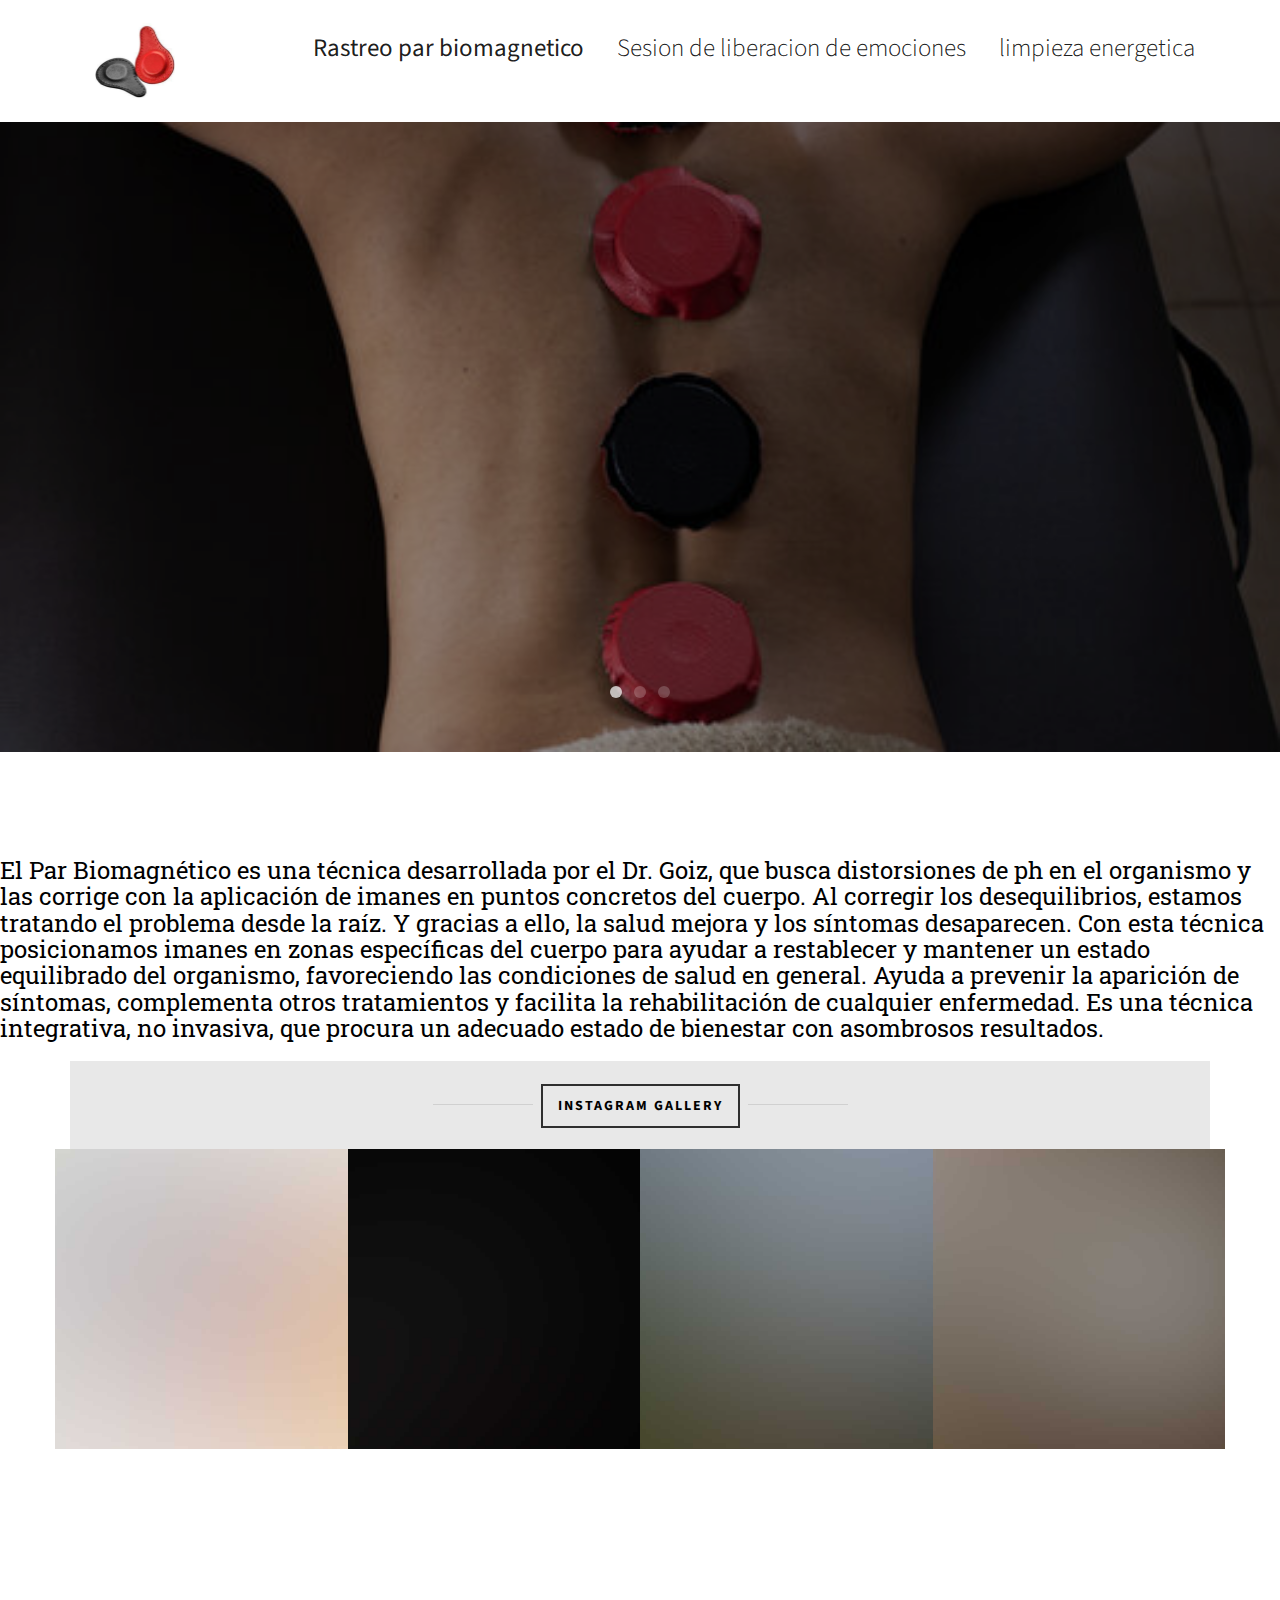
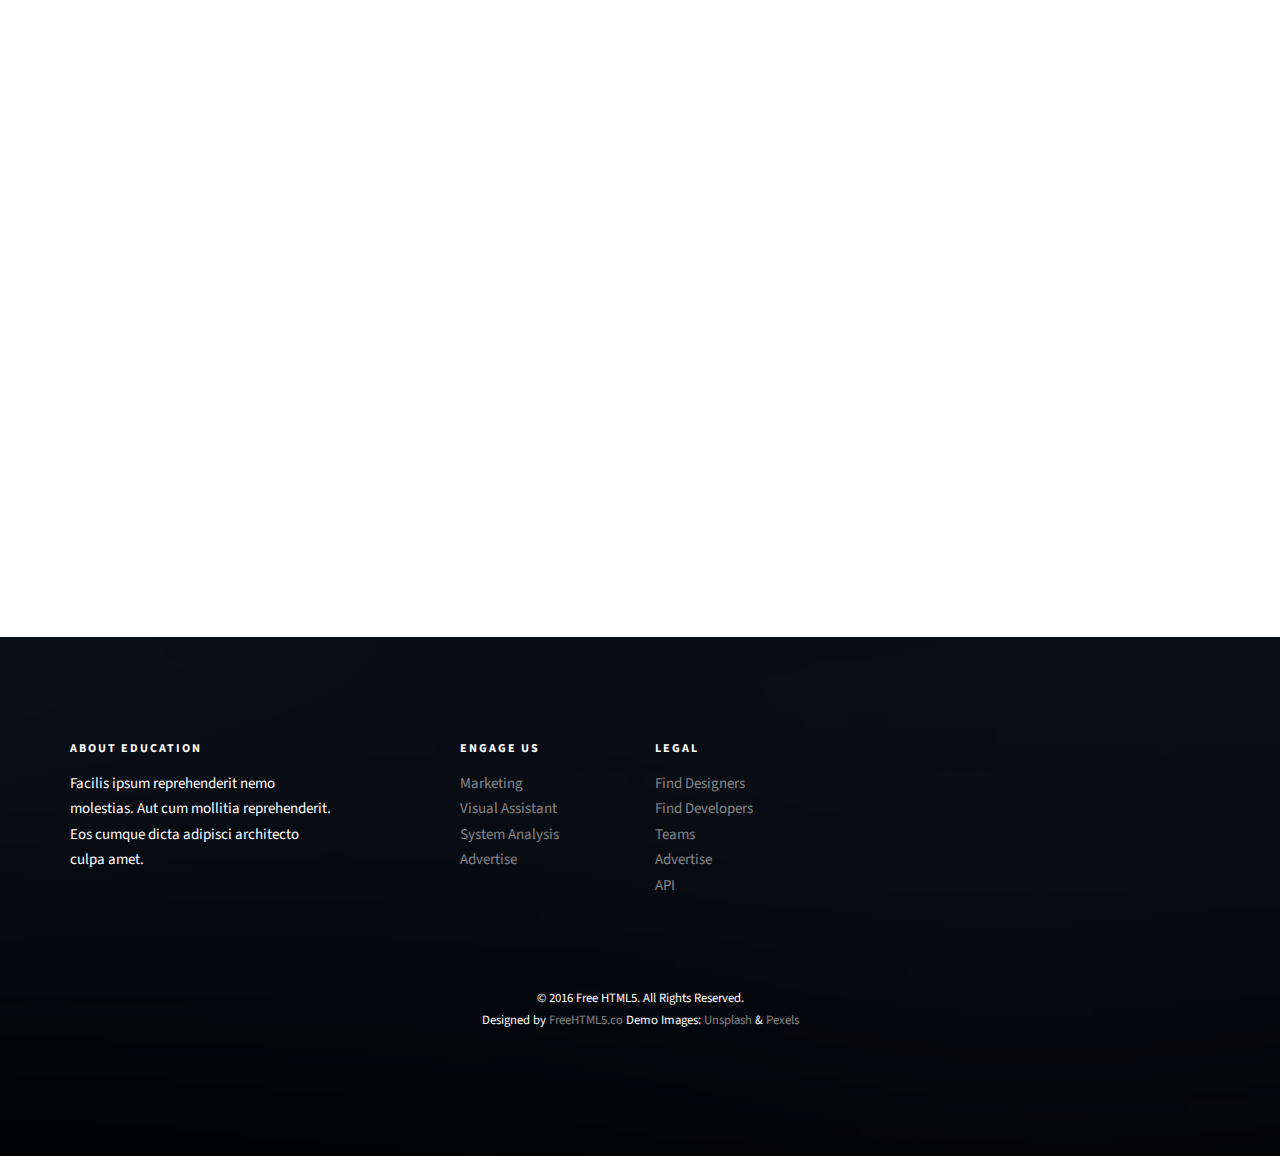
==== commit a3fdd60d: "first commit" ====
--- a/index.html
+++ b/index.html
@@ -83,7 +83,7 @@
 					</div>
 					<div class="col-xs-10 text-right menu-1">
 						<ul>
-							<li class="active"><a href="index.html">Rastreo biomagnetismo</a></li>
+							<li class="active"><a href="index.html">Rastreo par biomagnetico</a></li>
 							<li><a href="index.html">Sesion de liberacion de emociones</a></li>
 							<li><a href="index.html">limpieza energetica</a></li>
 							<!-- <li><a href="about.html">About</a></li>
@@ -117,8 +117,8 @@
 		   			<div class="row">
 			   			<div class="col-md-8 col-md-offset-2 text-center slider-text">
 			   				<div class="slider-text-inner">
-			   					<h1>Rastreo biomagnetismo</h1>
-								<h2>Alma magnetico</h2>
+			   					<h1>Rastreo par biomagnetico</h1>
+								<h2>Alma magnetica</h2>
 			   				</div>
 			   			</div>
 			   		</div>
@@ -130,8 +130,8 @@
 		   			<div class="row">
 			   			<div class="col-md-8 col-md-offset-2 text-center slider-text">
 			   				<div class="slider-text-inner">
-								<h1>Rastreo biomagnetismo</h1>
-								<h2>Alma magnetico</h2>
+								<h1>Rastreo par biomagnetico</h1>
+								<h2>Alma magnetica</h2>
 			   				</div>
 			   			</div>
 					</div>
@@ -143,8 +143,8 @@
 					<div class="row">
 						<div class="col-md-8 col-md-offset-2 text-center slider-text">
 							<div class="slider-text-inner">
-								<h1>Rastreo biomagnetismo</h1>
-								<h2>Alma magnetico</h2>
+								<h1>Rastreo par biomagnetico</h1>
+								<h2>Alma magnetica</h2>
 							</div>
 						</div>
 					</div>
@@ -155,7 +155,37 @@
 </aside>
 
 <div id="fh5co-course-categories">
+	<h3>El Par Biomagnético es una técnica desarrollada por el Dr. Goiz, que busca distorsiones de ph en el organismo y las corrige con la aplicación de imanes en puntos concretos del cuerpo.
+
+		Al corregir los desequilibrios, estamos tratando el problema desde la raíz.
+		
+		Y gracias a ello, la salud mejora y los síntomas desaparecen.
+		
+		Con esta técnica posicionamos imanes en zonas específicas del cuerpo para ayudar a restablecer y mantener un estado equilibrado del organismo, favoreciendo las condiciones de salud en general.
+		
+		Ayuda a prevenir la aparición de síntomas, complementa otros tratamientos y facilita la rehabilitación de cualquier enfermedad.
+		
+		Es una técnica integrativa, no invasiva, que procura un adecuado estado de bienestar con asombrosos resultados.</h3>
 	<div class="container">
+		<div id="fh5co-gallery" class="fh5co-bg-section">
+			<div class="row text-center">
+				<h2><span>Instagram Gallery</span></h2>
+			</div>
+			<div class="row">
+				<div class="col-md-3 col-padded">
+					<a href="#" class="gallery" style="background-image: url(images/project-5.jpg);"></a>
+				</div>
+				<div class="col-md-3 col-padded">
+					<a href="#" class="gallery" style="background-image: url(images/project-2.jpg);"></a>
+				</div>
+				<div class="col-md-3 col-padded">
+					<a href="#" class="gallery" style="background-image: url(images/project-3.jpg);"></a>
+				</div>
+				<div class="col-md-3 col-padded">
+					<a href="#" class="gallery" style="background-image: url(images/project-4.jpg);"></a>
+				</div>
+			</div>
+		</div>
 		<div class="row animate-box">
 			<div class="col-md-6 col-md-offset-3 text-center fh5co-heading">
 				<h1>Rastreo + tratamiento </h1>
@@ -452,27 +482,9 @@
 					<h3>About Education</h3>
 					<p>Facilis ipsum reprehenderit nemo molestias. Aut cum mollitia reprehenderit. Eos cumque dicta adipisci architecto culpa amet.</p>
 				</div>
-				<div class="col-md-2 col-sm-4 col-xs-6 col-md-push-1 fh5co-widget">
-					<h3>Learning</h3>
-					<ul class="fh5co-footer-links">
-						<li><a href="#">Course</a></li>
-						<li><a href="#">Blog</a></li>
-						<li><a href="#">Contact</a></li>
-						<li><a href="#">Terms</a></li>
-						<li><a href="#">Meetups</a></li>
-					</ul>
-				</div>
-
-				<div class="col-md-2 col-sm-4 col-xs-6 col-md-push-1 fh5co-widget">
-					<h3>Learn &amp; Grow</h3>
-					<ul class="fh5co-footer-links">
-						<li><a href="#">Blog</a></li>
-						<li><a href="#">Privacy</a></li>
-						<li><a href="#">Testimonials</a></li>
-						<li><a href="#">Handbook</a></li>
-						<li><a href="#">Held Desk</a></li>
-					</ul>
-				</div>
+			
+
+			
 
 				<div class="col-md-2 col-sm-4 col-xs-6 col-md-push-1 fh5co-widget">
 					<h3>Engage us</h3>
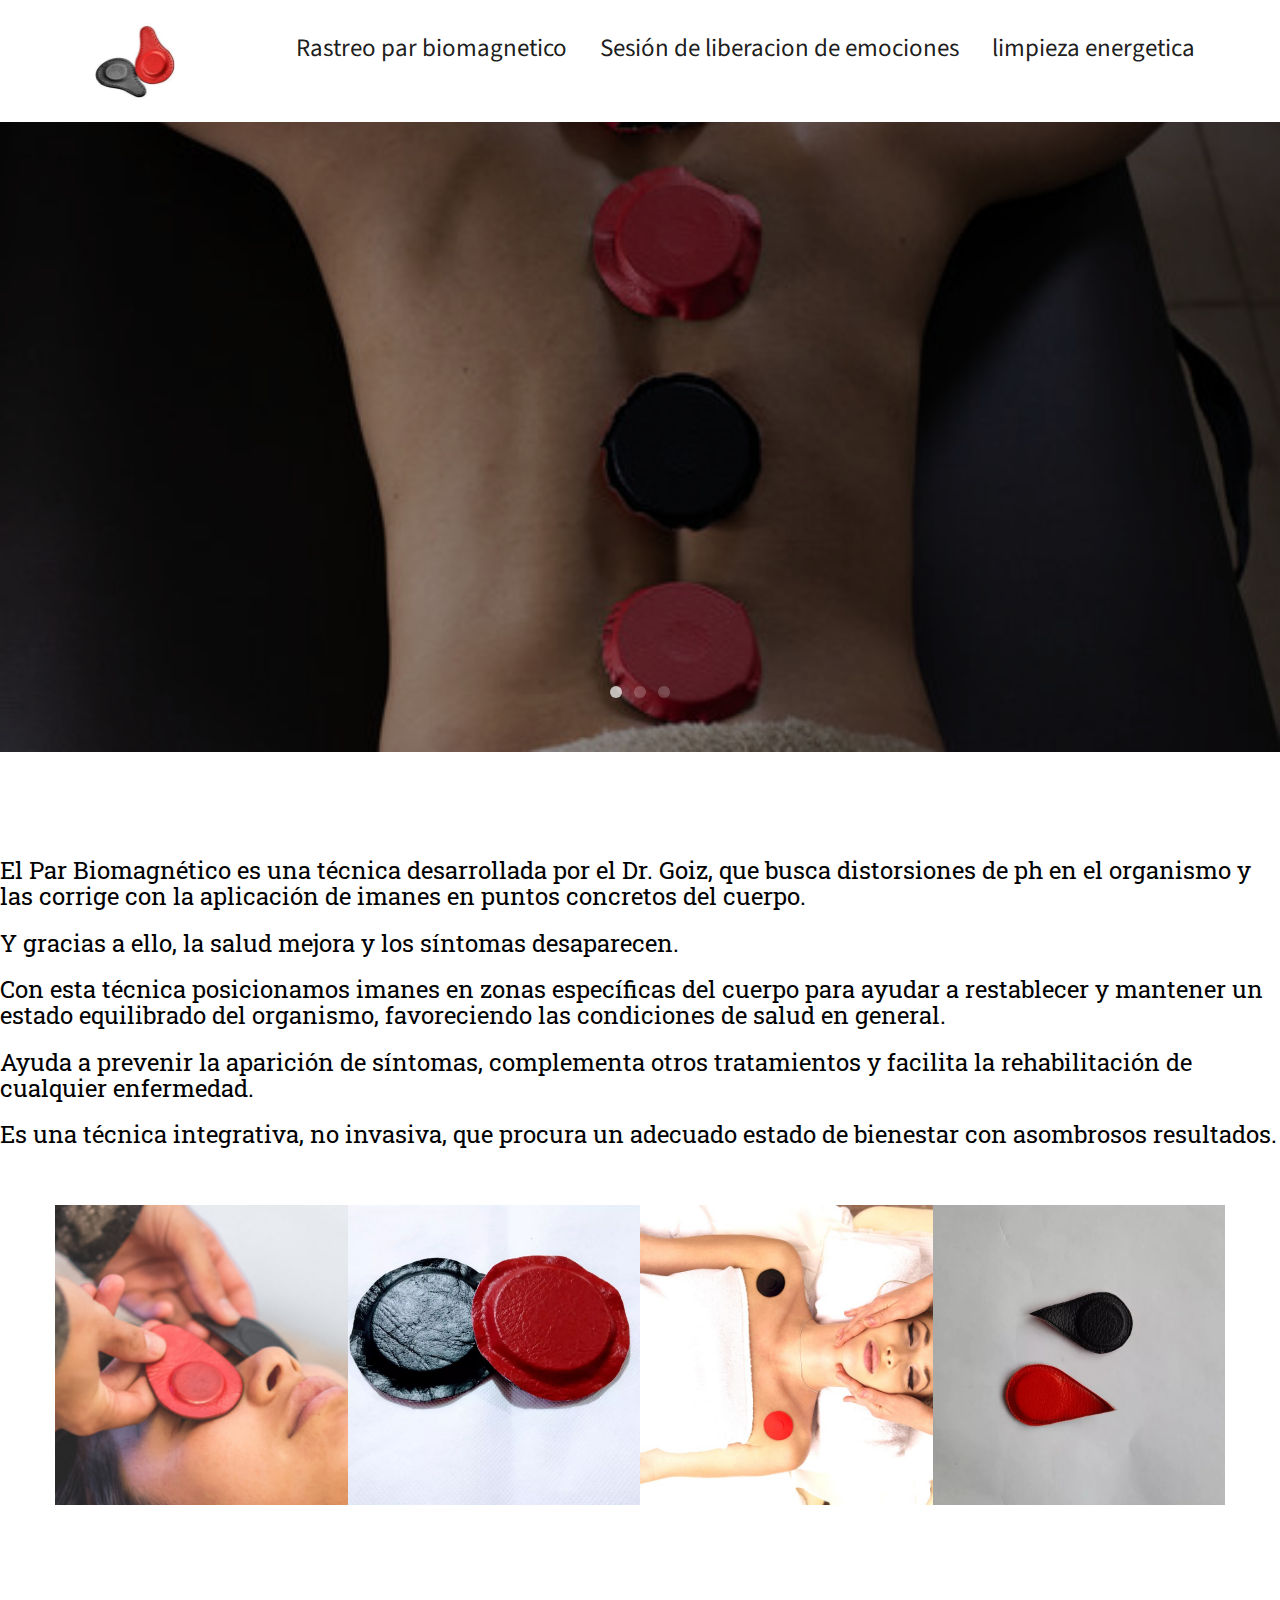
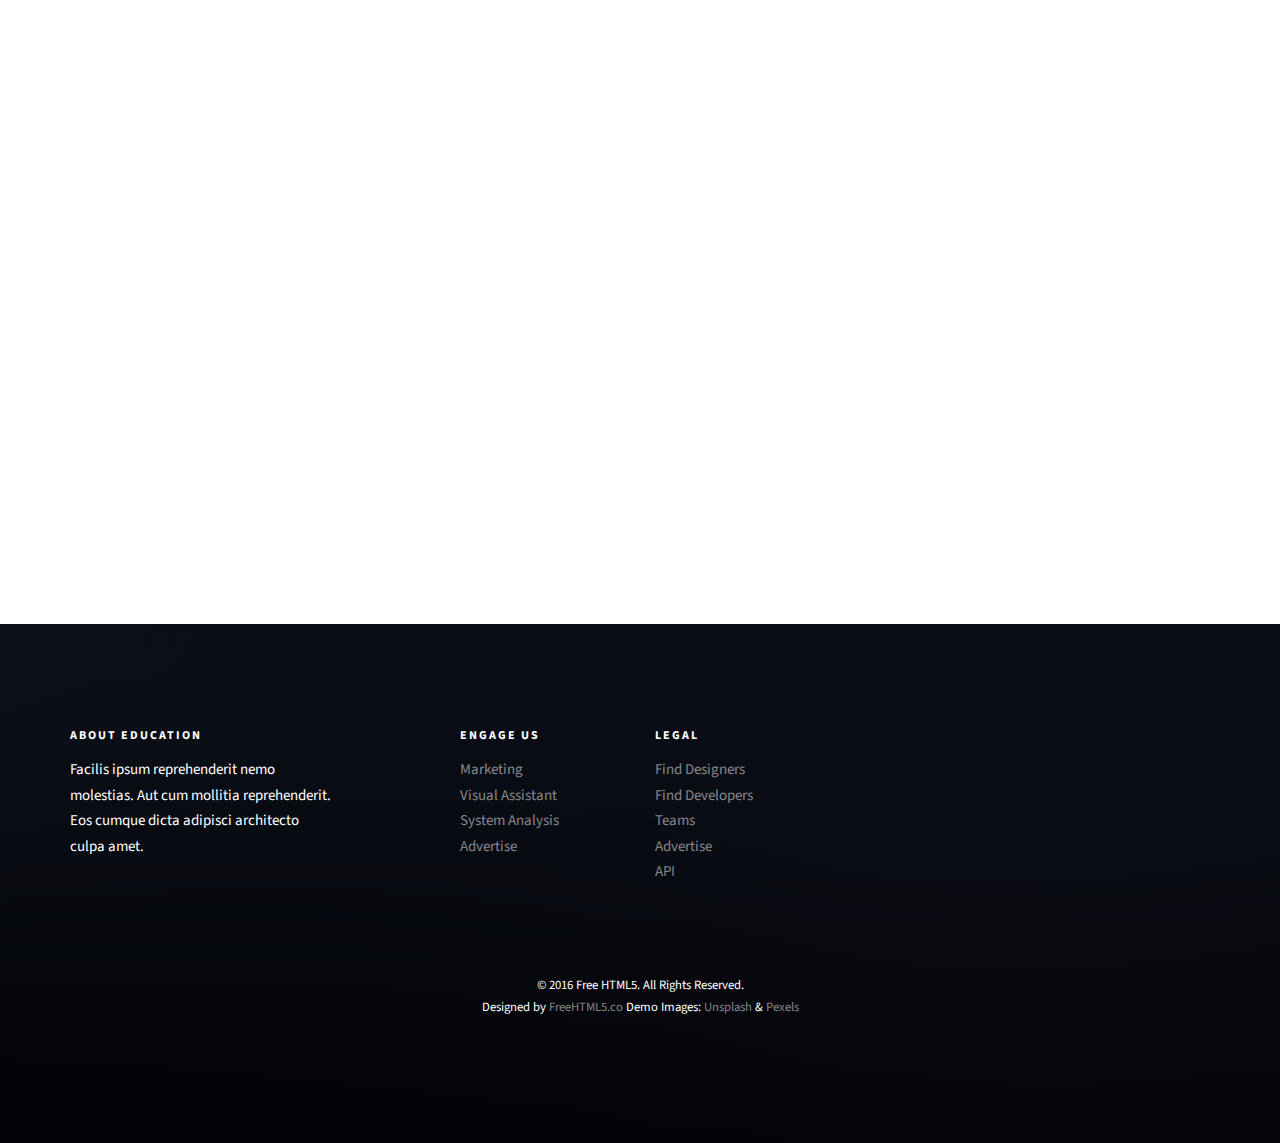
==== commit db270403: "first commit" ====
--- a/index.html
+++ b/index.html
@@ -84,8 +84,8 @@
 					<div class="col-xs-10 text-right menu-1">
 						<ul>
 							<li class="active"><a href="index.html">Rastreo par biomagnetico</a></li>
-							<li><a href="index.html">Sesion de liberacion de emociones</a></li>
-							<li><a href="index.html">limpieza energetica</a></li>
+							<li  class="active"><a href="sesion.html">Sesión de liberacion de emociones</a></li>
+							<li  class="active"><a href="index.html">limpieza energetica</a></li>
 							<!-- <li><a href="about.html">About</a></li>
 							<li><a href="pricing.html">Pricing</a></li>
 							<li class="has-dropdown">
@@ -155,34 +155,46 @@
 </aside>
 
 <div id="fh5co-course-categories">
-	<h3>El Par Biomagnético es una técnica desarrollada por el Dr. Goiz, que busca distorsiones de ph en el organismo y las corrige con la aplicación de imanes en puntos concretos del cuerpo.
-
-		Al corregir los desequilibrios, estamos tratando el problema desde la raíz.
-		
-		Y gracias a ello, la salud mejora y los síntomas desaparecen.
-		
-		Con esta técnica posicionamos imanes en zonas específicas del cuerpo para ayudar a restablecer y mantener un estado equilibrado del organismo, favoreciendo las condiciones de salud en general.
-		
-		Ayuda a prevenir la aparición de síntomas, complementa otros tratamientos y facilita la rehabilitación de cualquier enfermedad.
-		
-		Es una técnica integrativa, no invasiva, que procura un adecuado estado de bienestar con asombrosos resultados.</h3>
+	<h3>
+<p>
+	El Par Biomagnético es una técnica desarrollada por el Dr. Goiz, que busca distorsiones de ph en el organismo y las corrige con la aplicación de imanes en puntos concretos del cuerpo.
+</p> 
+<p>
+
+	
+	Y gracias a ello, la salud mejora y los síntomas desaparecen.
+</p>
+<p>
+
+	
+	Con esta técnica posicionamos imanes en zonas específicas del cuerpo para ayudar a restablecer y mantener un estado equilibrado del organismo, favoreciendo las condiciones de salud en general.
+</p>
+<p>
+
+	
+	Ayuda a prevenir la aparición de síntomas, complementa otros tratamientos y facilita la rehabilitación de cualquier enfermedad.
+</p>
+<p>
+
+	
+	Es una técnica integrativa, no invasiva, que procura un adecuado estado de bienestar con asombrosos resultados.
+</p>
+</h3>
 	<div class="container">
 		<div id="fh5co-gallery" class="fh5co-bg-section">
-			<div class="row text-center">
-				<h2><span>Instagram Gallery</span></h2>
-			</div>
+			
 			<div class="row">
 				<div class="col-md-3 col-padded">
-					<a href="#" class="gallery" style="background-image: url(images/project-5.jpg);"></a>
+					<a href="#" class="gallery" style="background-image: url(./images/back-images/BIO-2.jpeg);"></a>
 				</div>
 				<div class="col-md-3 col-padded">
-					<a href="#" class="gallery" style="background-image: url(images/project-2.jpg);"></a>
+					<a href="#" class="gallery" style="background-image: url(./images/images/par-bio.png);"></a>
 				</div>
 				<div class="col-md-3 col-padded">
-					<a href="#" class="gallery" style="background-image: url(images/project-3.jpg);"></a>
+					<a href="#" class="gallery" style="background-image: url(./images/images/sesion-biomagnetico.jpg);"></a>
 				</div>
 				<div class="col-md-3 col-padded">
-					<a href="#" class="gallery" style="background-image: url(images/project-4.jpg);"></a>
+					<a href="#" class="gallery" style="background-image: url(./images/images/par-biomag.png);"></a>
 				</div>
 			</div>
 		</div>
@@ -192,7 +204,6 @@
 				<h1>(a distancia)</h1>
 				<h2>RASTREO DE PAR BIOMAGNÉTICO + TRATAMIENTO + INFORME DE RASTREO CON RECOMENDACIONES PERSONALIZADO + REVISIÓN POSTERIOR (TAMBIÉN INCLUIDA)
 				</h2>
-				<h4 style="color:red">Una vez realizada la compra me pondré en contacto contigo <a href="mailto:almamagneticasara@gmail.com">almamagneticasara@gmail.com</a>, a la mayor brevedad, para concretar fecha y hora de la sesión, además de para explicarte como realizaremos todo el procedimiento.</h4>
 				<h2>60,00 €</h2>
 				<a
 				href="https://api.whatsapp.com/send/?phone=%2B34624015174&text&type=phone_number&app_absent=0"
--- a/css/style.css
+++ b/css/style.css
@@ -403,7 +403,7 @@
 }
 
 .fh5co-bg-section {
-  background: #e8e8e8;
+  background: white;
 }
 
 #fh5co-course-categories,
@@ -679,6 +679,7 @@
 
 .fh5co-heading {
   margin-bottom: 5em;
+  margin-top: 30px;
 }
 .fh5co-heading h2 {
   font-size: 24px;
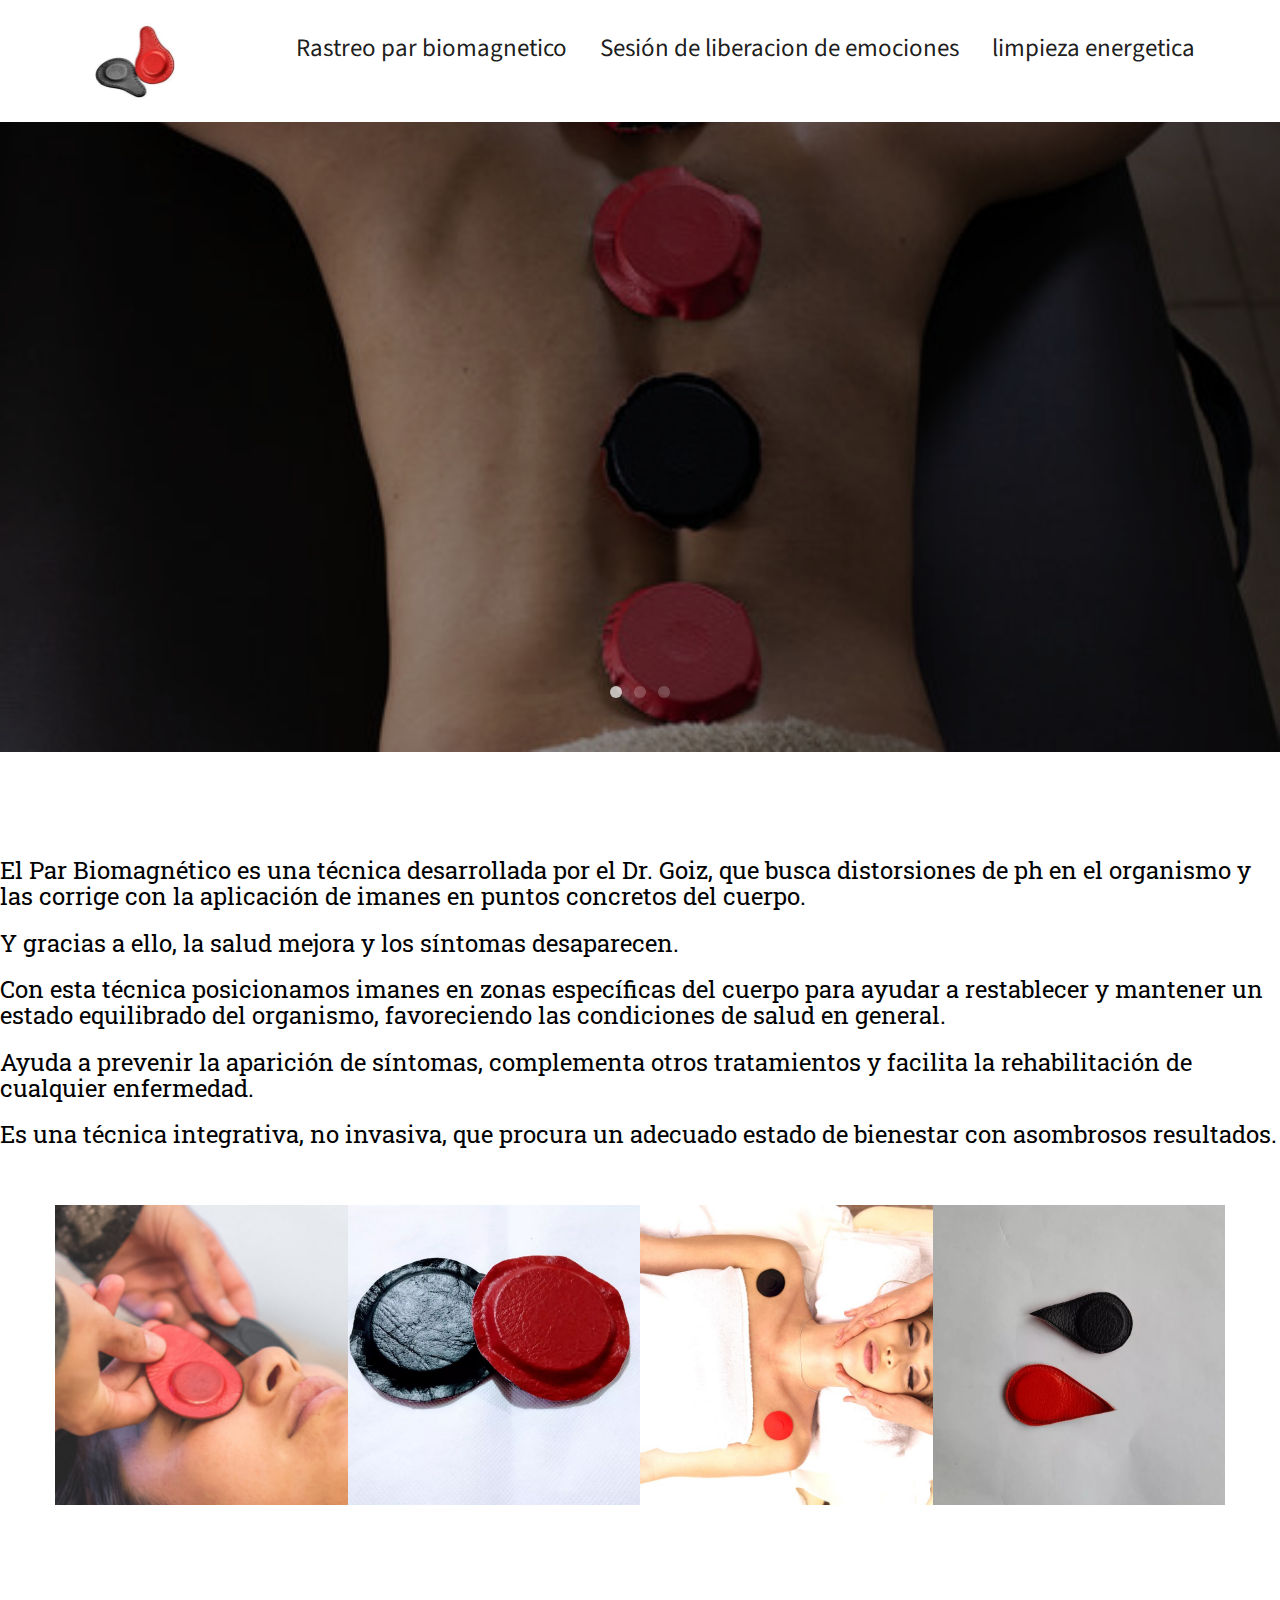
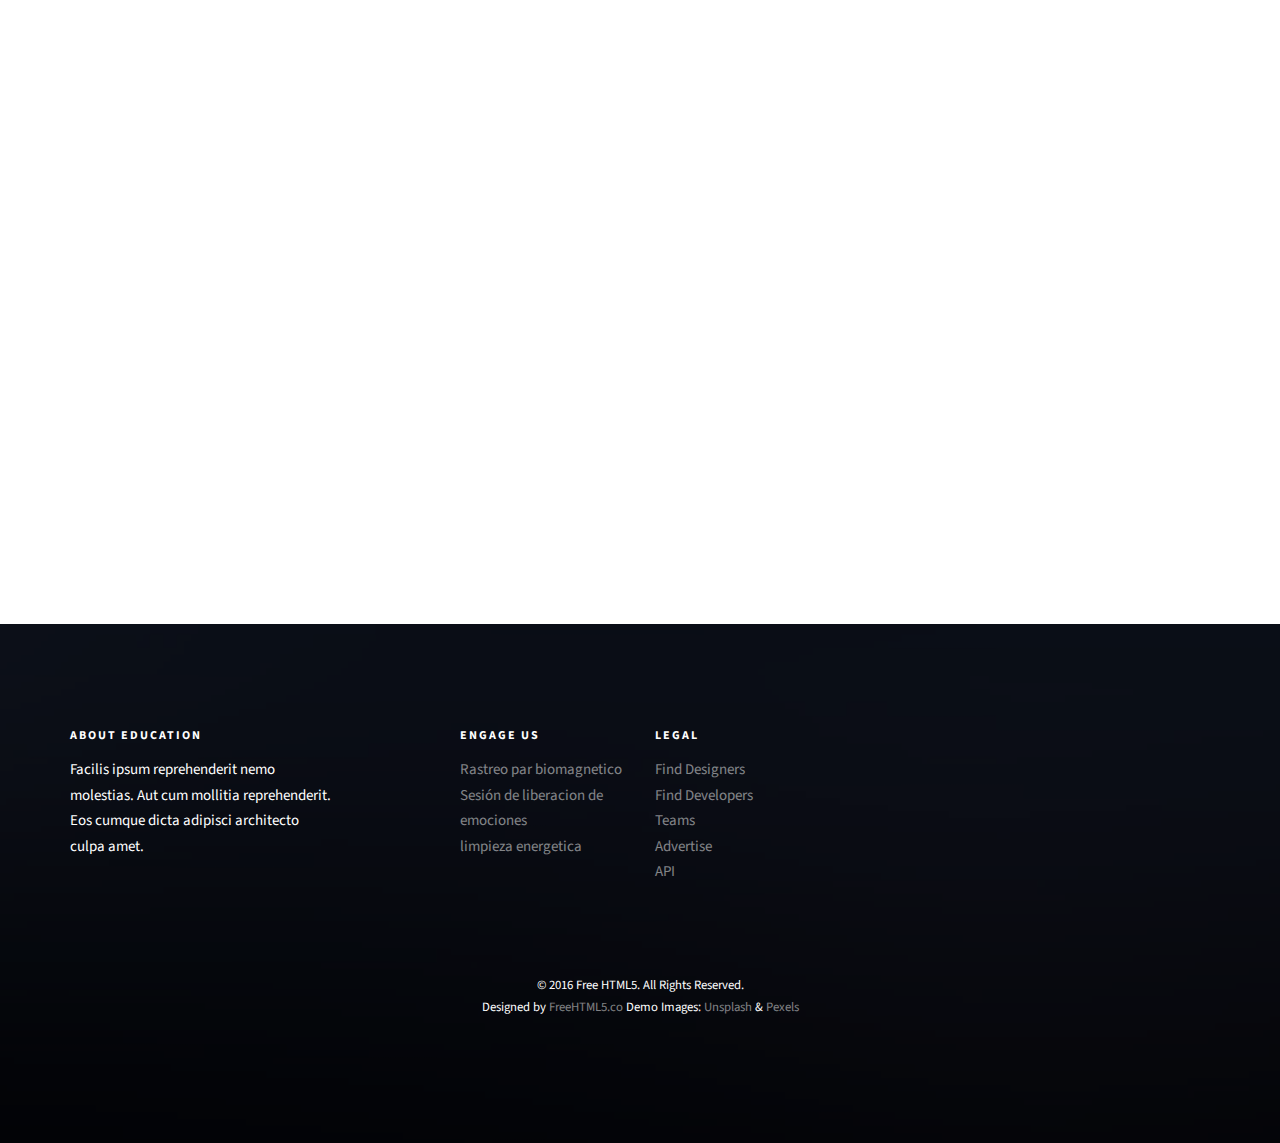
==== commit 1380ae63: "m" ====
--- a/index.html
+++ b/index.html
@@ -500,10 +500,9 @@
 				<div class="col-md-2 col-sm-4 col-xs-6 col-md-push-1 fh5co-widget">
 					<h3>Engage us</h3>
 					<ul class="fh5co-footer-links">
-						<li><a href="#">Marketing</a></li>
-						<li><a href="#">Visual Assistant</a></li>
-						<li><a href="#">System Analysis</a></li>
-						<li><a href="#">Advertise</a></li>
+						<li><a href="index.html">Rastreo par biomagnetico</a></li>
+						<li><a href="#">Sesión de liberacion de emociones</a></li>
+						<li><a href="#">limpieza energetica</a></li>
 					</ul>
 				</div>
 
--- a/css/style.css
+++ b/css/style.css
@@ -313,6 +313,7 @@
   min-height: 630px;
   height: 630px;
   position: relative;
+  display: grid;
 }
 #fh5co-hero .flexslider .slides li:after {
   position: absolute;
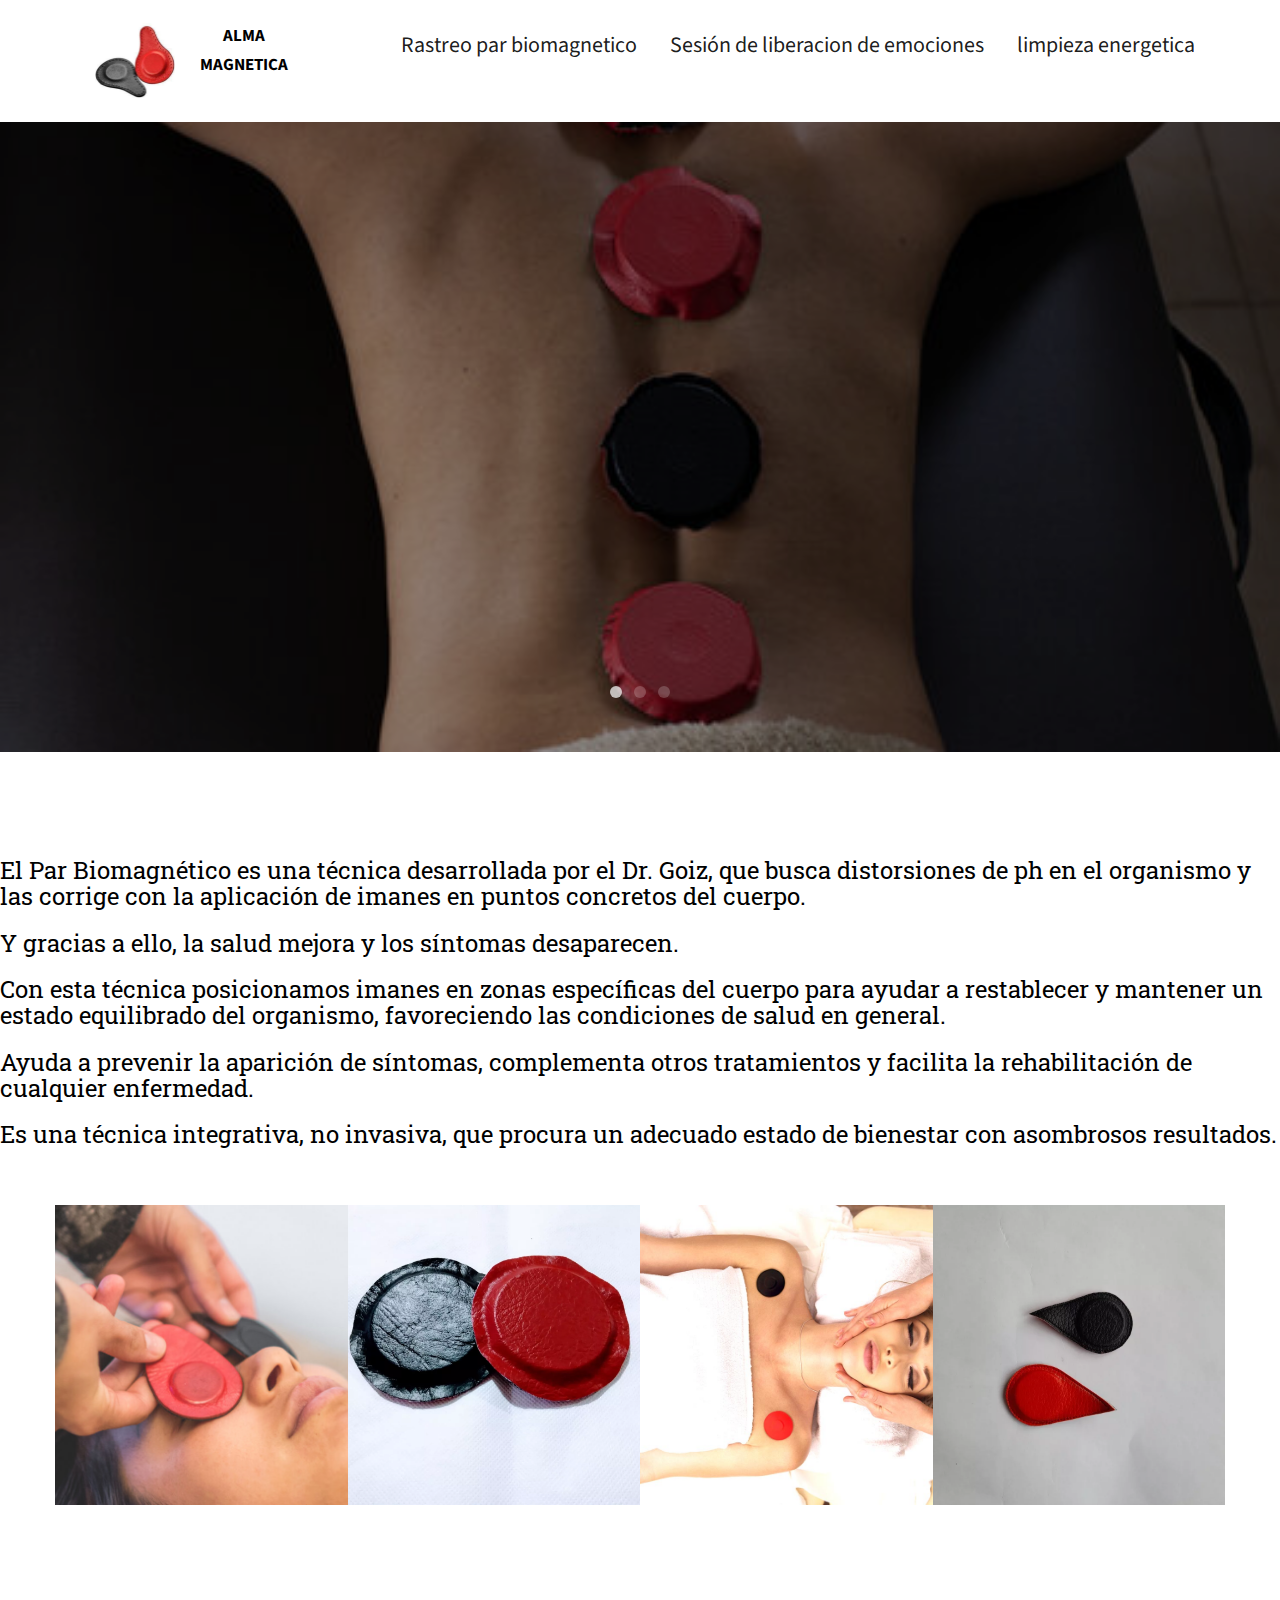
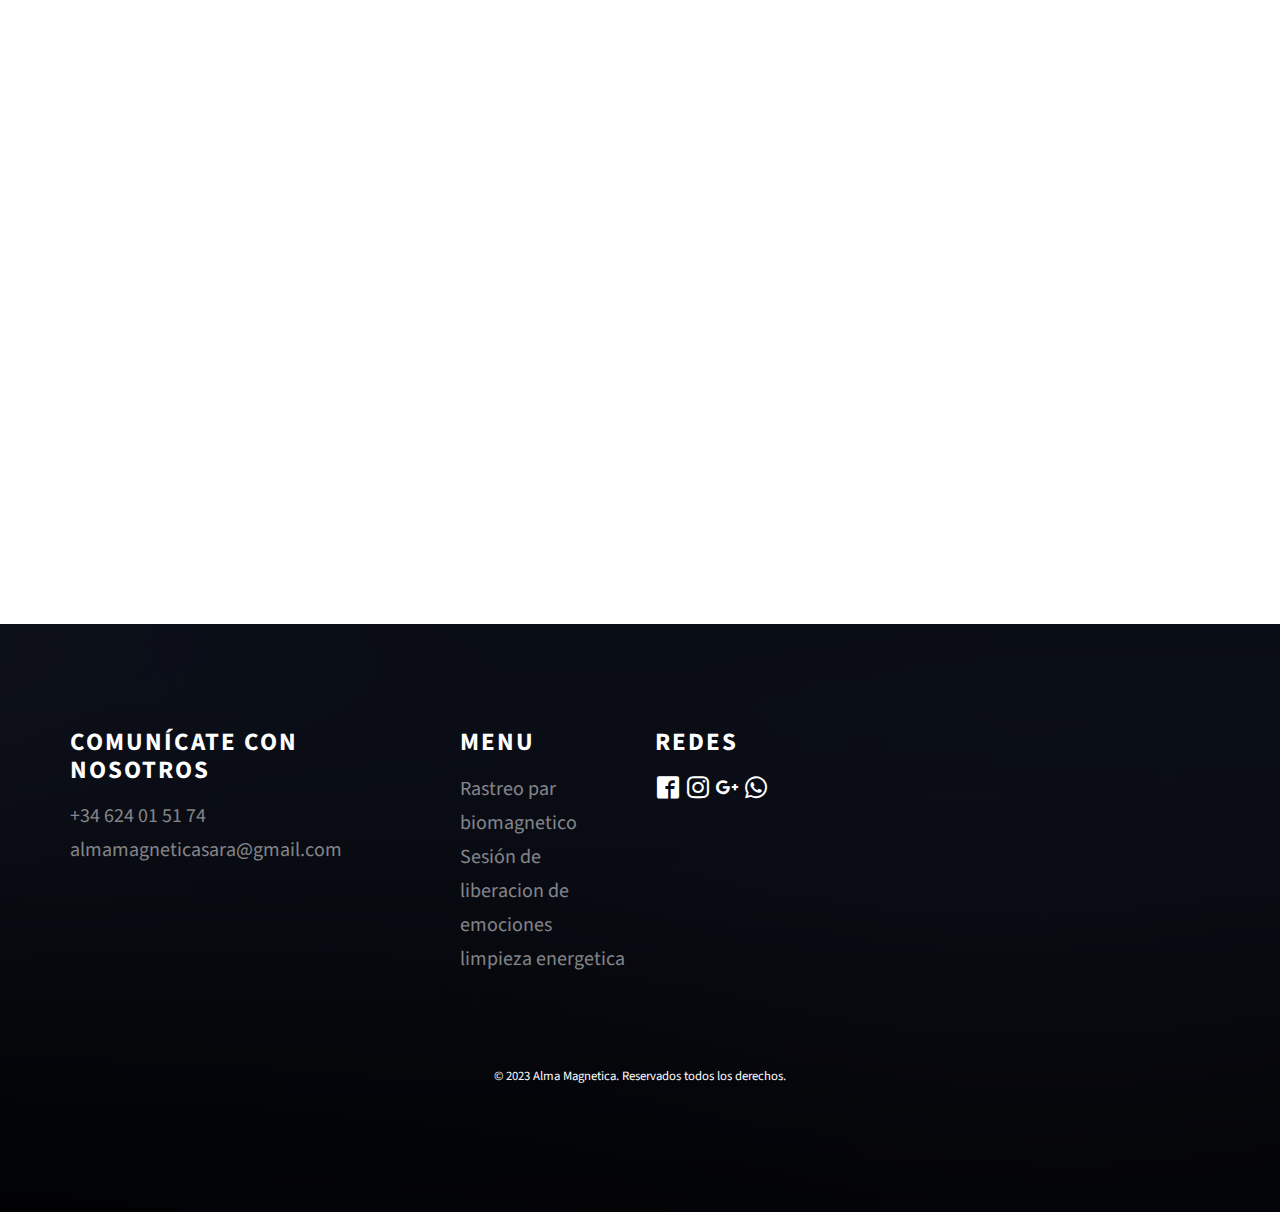
==== commit 86ef743a: "finished" ====
--- a/index.html
+++ b/index.html
@@ -3,7 +3,8 @@
 	<head>
 	<meta charset="utf-8">
 	<meta http-equiv="X-UA-Compatible" content="IE=edge">
-	<title>Alma magnetica</title>
+	<title>ALMA MAGNETICA</title>
+	<link rel="stylesheet" href="https://cdnjs.cloudflare.com/ajax/libs/font-awesome/6.0.0-beta3/css/all.min.css" integrity="sha384-IePupHzxjhxzTKi1g0U7eOr9OyMD5XeAfGw9xM1X1geGYGJpzQ22+10oEYHdb9T/" crossorigin="anonymous">
 	<meta name="viewport" content="width=device-width, initial-scale=1">
 	<meta name="description" content="Free HTML5 Website Template by freehtml5.co" />
 	<meta name="keywords" content="free website templates, free html5, free template, free bootstrap, free website template, html5, css3, mobile first, responsive" />
@@ -33,7 +34,10 @@
 	<meta name="twitter:image" content="" />
 	<meta name="twitter:url" content="" />
 	<meta name="twitter:card" content="" />
-
+	<link
+    rel="shortcut icon"
+    href="./images/logo/alma.png.jpg"
+  />
 	<link href="https://fonts.googleapis.com/css?family=Source+Sans+Pro:300,400,600,700" rel="stylesheet">
 	<link href="https://fonts.googleapis.com/css?family=Roboto+Slab:300,400" rel="stylesheet">
 	
@@ -79,13 +83,22 @@
 			<div class="container">
 				<div class="row">
 					<div class="col-xs-2">
-						<div id="fh5co-logo"><a href="index.html"><img src="./images/logo/alma.png.jpg" alt=""></a></div>
+						<div id="fh5co-logo"><a href="index.html"> <img src="./images/logo/alma.png.jpg" alt="Not found">  </a> 
+
+		<a id="title" href="index.html">
+
+			Alma magnetica
+		</a>
+						
+						</div>
+						
+					
 					</div>
 					<div class="col-xs-10 text-right menu-1">
 						<ul>
 							<li class="active"><a href="index.html">Rastreo par biomagnetico</a></li>
 							<li  class="active"><a href="sesion.html">Sesión de liberacion de emociones</a></li>
-							<li  class="active"><a href="index.html">limpieza energetica</a></li>
+							<li  class="active"><a href="limpieza.html">limpieza energetica</a></li>
 							<!-- <li><a href="about.html">About</a></li>
 							<li><a href="pricing.html">Pricing</a></li>
 							<li class="has-dropdown">
@@ -216,313 +229,76 @@
 			</div>
 		</div>
 		<div class="row">
-		
-			
-		
-		
-			
-			
 				
-			
 			</div>
 		</div>
 	</div>
 	
-	
-	
-	
-	<!-- 
-	<div id="fh5co-testimonial" style="background-image: url(images/school.jpg);">
-		<div class="overlay"></div>
-		<div class="container">
-			<div class="row animate-box">
-				<div class="col-md-6 col-md-offset-3 text-center fh5co-heading">
-					<h2><span>Testimonials</span></h2>
-				</div>
-			</div>
-			<div class="row">
-				<div class="col-md-10 col-md-offset-1">
-					<div class="row animate-box">
-						<div class="owl-carousel owl-carousel-fullwidth">
-							<div class="item">
-								<div class="testimony-slide active text-center">
-									<div class="user" style="background-image: url(images/person1.jpg);"></div>
-									<span>Mary Walker<br><small>Students</small></span>
-									<blockquote>
-										<p>&ldquo;Far far away, behind the word mountains, far from the countries Vokalia and Consonantia, there live the blind texts. Separated they live in Bookmarksgrove right at the coast of the Semantics, a large language ocean.&rdquo;</p>
-									</blockquote>
-								</div>
-							</div>
-							<div class="item">
-								<div class="testimony-slide active text-center">
-									<div class="user" style="background-image: url(images/person2.jpg);"></div>
-									<span>Mike Smith<br><small>Students</small></span>
-									<blockquote>
-										<p>&ldquo;Separated they live in Bookmarksgrove right at the coast of the Semantics, a large language ocean.&rdquo;</p>
-									</blockquote>
-								</div>
-							</div>
-							<div class="item">
-								<div class="testimony-slide active text-center">
-									<div class="user" style="background-image: url(images/person3.jpg);"></div>
-									<span>Rita Jones<br><small>Teacher</small></span>
-									<blockquote>
-										<p>&ldquo;Far from the countries Vokalia and Consonantia, there live the blind texts. Separated they live in Bookmarksgrove right at the coast of the Semantics, a large language ocean.&rdquo;</p>
-									</blockquote>
-								</div>
-							</div>
-						</div>
-					</div>
-				</div>
-			</div>
-		</div>
-	</div>
-
-	<div id="fh5co-blog">
-		<div class="container">
-			<div class="row animate-box">
-				<div class="col-md-8 col-md-offset-2 text-center fh5co-heading">
-					<h2>Blog &amp; Events</h2>
-					<p>Dignissimos asperiores vitae velit veniam totam fuga molestias accusamus alias autem provident. Odit ab aliquam dolor eius.</p>
-				</div>
-			</div>
-			<div class="row row-padded-mb">
-				<div class="col-md-4 animate-box">
-					<div class="fh5co-event">
-						<div class="date text-center"><span>15<br>Mar.</span></div>
-						<h3><a href="#">USA, International Triathlon Event</a></h3>
-						<p>Far far away, behind the word mountains, far from the countries Vokalia and Consonantia, there live the blind texts.</p>
-						<p><a href="#">Read More</a></p>
-					</div>
-				</div>
-				<div class="col-md-4 animate-box">
-					<div class="fh5co-event">
-						<div class="date text-center"><span>15<br>Mar.</span></div>
-						<h3><a href="#">USA, International Triathlon Event</a></h3>
-						<p>Far far away, behind the word mountains, far from the countries Vokalia and Consonantia, there live the blind texts.</p>
-						<p><a href="#">Read More</a></p>
-					</div>
-				</div>
-				<div class="col-md-4 animate-box">
-					<div class="fh5co-event">
-						<div class="date text-center"><span>15<br>Mar.</span></div>
-						<h3><a href="#">New Device Develope by Microsoft</a></h3>
-						<p>Far far away, behind the word mountains, far from the countries Vokalia and Consonantia, there live the blind texts.</p>
-						<p><a href="#">Read More</a></p>
-					</div>
-				</div>
-			</div>
-			<div class="row">
-				<div class="col-lg-4 col-md-4">
-					<div class="fh5co-blog animate-box">
-						<a href="#" class="blog-img-holder" style="background-image: url(images/project-1.jpg);"></a>
-						<div class="blog-text">
-							<h3><a href="#">Healty Lifestyle &amp; Living</a></h3>
-							<span class="posted_on">March. 15th</span>
-							<span class="comment"><a href="">21<i class="icon-speech-bubble"></i></a></span>
-							<p>Far far away, behind the word mountains, far from the countries Vokalia and Consonantia, there live the blind texts.</p>
-						</div> 
-					</div>
-				</div>
-				<div class="col-lg-4 col-md-4">
-					<div class="fh5co-blog animate-box">
-						<a href="#" class="blog-img-holder" style="background-image: url(images/project-2.jpg);"></a>
-						<div class="blog-text">
-							<h3><a href="#">Healty Lifestyle &amp; Living</a></h3>
-							<span class="posted_on">March. 15th</span>
-							<span class="comment"><a href="">21<i class="icon-speech-bubble"></i></a></span>
-							<p>Far far away, behind the word mountains, far from the countries Vokalia and Consonantia, there live the blind texts.</p>
-						</div> 
-					</div>
-				</div>
-				<div class="col-lg-4 col-md-4">
-					<div class="fh5co-blog animate-box">
-						<a href="#" class="blog-img-holder" style="background-image: url(images/project-3.jpg);"></a>
-						<div class="blog-text">
-							<h3><a href="#">Healty Lifestyle &amp; Living</a></h3>
-							<span class="posted_on">March. 15th</span>
-							<span class="comment"><a href="">21<i class="icon-speech-bubble"></i></a></span>
-							<p>Far far away, behind the word mountains, far from the countries Vokalia and Consonantia, there live the blind texts.</p>
-						</div> 
-					</div>
-				</div>
-			</div>
-		</div>
-	</div>
-
-	<div id="fh5co-pricing" class="fh5co-bg-section">
-		<div class="container">
-			<div class="row animate-box">
-				<div class="col-md-6 col-md-offset-3 text-center fh5co-heading">
-					<h2>Plan &amp; Pricing</h2>
-					<p>Dignissimos asperiores vitae velit veniam totam fuga molestias accusamus alias autem provident. Odit ab aliquam dolor eius.</p>
-				</div>
-			</div>
-			<div class="row">
-				<div class="pricing pricing--rabten">
-					<div class="col-md-4 animate-box">
-						<div class="pricing__item">
-							<div class="wrap-price">
-	                     <h3 class="pricing__title">Trial</h3>
-							</div>
-                     <div class="pricing__price">
-                        <span class="pricing__anim pricing__anim--1">
-								<span class="pricing__currency">$</span>0
-                        </span>
-                        <span class="pricing__anim pricing__anim--2">
-								<span class="pricing__period">per year</span>
-                        </span>
-                     </div>
-                     <div class="wrap-price">
-                     	<ul class="pricing__feature-list">
-	                        <li class="pricing__feature">One Day Trial</li>
-	                        <li class="pricing__feature">Limited Courses</li>
-	                        <li class="pricing__feature">Free 3 Lessons</li>
-	                        <li class="pricing__feature">No Supporter</li>
-	                        <li class="pricing__feature">No Tutorial</li>
-	                        <li class="pricing__feature">No Ebook</li>
-	                         <li class="pricing__feature">Limited Registered User</li>
-	                     </ul>
-	                     <button class="pricing__action">Choose plan</button>
-                     </div>
-                  </div>
-					</div>
-					<div class="col-md-4 animate-box">
-						<div class="pricing__item">
-							<div class="wrap-price">
-	                     <h3 class="pricing__title">Silver</h3>
-							</div>
-                     <div class="pricing__price">
-                        <span class="pricing__anim pricing__anim--1">
-								<span class="pricing__currency">$</span>79
-                        </span>
-                        <span class="pricing__anim pricing__anim--2">
-								<span class="pricing__period">per year</span>
-                        </span>
-                     </div>
-                     <div class="wrap-price">
-                     	<ul class="pricing__feature-list">
-	                        <li class="pricing__feature">One Year Standard Access</li>
-	                        <li class="pricing__feature">Limited Courses</li>
-	                        <li class="pricing__feature">300+ Lessons</li>
-	                        <li class="pricing__feature">Random Supporter</li>
-	                        <li class="pricing__feature">View Only Ebook</li>
-	                        <li class="pricing__feature">Standard Tutorials</li>
-	                         <li class="pricing__feature">Unlimited Registered User</li>
-	                     </ul>
-	                     <button class="pricing__action">Choose plan</button>
-                     </div>
-                 </div>
-					</div>
-					<div class="col-md-4 animate-box">
-                  <div class="pricing__item">
-                  	<div class="wrap-price">
-                  	
-	                     <h3 class="pricing__title">Gold</h3>
-	                 
-							</div>
-                     <div class="pricing__price">
-                        <span class="pricing__anim pricing__anim--1">
-								<span class="pricing__currency">$</span>499
-                        </span>
-                        <span class="pricing__anim pricing__anim--2">
-								<span class="pricing__period">per year</span>
-                        </span>
-                     </div>
-                     <div class="wrap-price">
-                     	<ul class="pricing__feature-list">
-	                        <li class="pricing__feature">Life Time Access</li>
-	                        <li class="pricing__feature">Unlimited All Courses</li>
-	                        <li class="pricing__feature">7000+ Lessons &amp; Growing</li>
-	                        <li class="pricing__feature">Free Supporter</li>
-	                        <li class="pricing__feature">Free Ebook Downloads</li>
-	                        <li class="pricing__feature">Premium Tutorials</li>
-	                         <li class="pricing__feature">Unlimited Registered User</li>
-	                     </ul>
-	                     <button class="pricing__action">Choose plan</button>
-                     </div>
-                  </div>
-               </div>
-            </div>
-			</div>
-		</div>
-	</div>
-
-	<div id="fh5co-register" style="background-image: url(images/img_bg_2.jpg);">
-		<div class="overlay"></div>
-		<div class="row">
-			<div class="col-md-8 col-md-offset-2 animate-box">
-				<div class="date-counter text-center">
-					<h2>Get 400 of Online Courses for Free</h2>
-					<h3>By Mike Smith</h3>
-					<div class="simply-countdown simply-countdown-one"></div>
-					<p><strong>Limited Offer, Hurry Up!</strong></p>
-					<p><a href="#" class="btn btn-primary btn-lg btn-reg">Register Now!</a></p>
-				</div>
-			</div>
-		</div>
-	</div>
-
-	<div id="fh5co-gallery" class="fh5co-bg-section">
-		<div class="row text-center">
-			<h2><span>Instagram Gallery</span></h2>
-		</div>
-		<div class="row">
-			<div class="col-md-3 col-padded">
-				<a href="#" class="gallery" style="background-image: url(images/project-5.jpg);"></a>
-			</div>
-			<div class="col-md-3 col-padded">
-				<a href="#" class="gallery" style="background-image: url(images/project-2.jpg);"></a>
-			</div>
-			<div class="col-md-3 col-padded">
-				<a href="#" class="gallery" style="background-image: url(images/project-3.jpg);"></a>
-			</div>
-			<div class="col-md-3 col-padded">
-				<a href="#" class="gallery" style="background-image: url(images/project-4.jpg);"></a>
-			</div>
-		</div>
-	</div>
-
-	 -->
 
 	<footer id="fh5co-footer" role="contentinfo" style="background-image: url(images/img_bg_4.jpg);">
 		<div class="overlay"></div>
 		<div class="container">
 			<div class="row row-pb-md">
 				<div class="col-md-3 fh5co-widget">
-					<h3>About Education</h3>
-					<p>Facilis ipsum reprehenderit nemo molestias. Aut cum mollitia reprehenderit. Eos cumque dicta adipisci architecto culpa amet.</p>
-				</div>
+					<h3>comunícate con nosotros</h3>
+					<ul class="fh5co-footer-links">
+						<li><a 			
+							href="https://api.whatsapp.com/send/?phone=%2B34624015174&text&type=phone_number&app_absent=0"
+							target="_blank"
+							rel="noreferrer">+34 624 01 51 74</a></li>
+						<li><a href="mailto:almamagneticasara@gmail.com" target="_blank">almamagneticasara@gmail.com </a></li>
+					</ul>
+				</div>
+
 			
 
-			
-
 				<div class="col-md-2 col-sm-4 col-xs-6 col-md-push-1 fh5co-widget">
-					<h3>Engage us</h3>
+					<h3>Menu</h3>
 					<ul class="fh5co-footer-links">
 						<li><a href="index.html">Rastreo par biomagnetico</a></li>
-						<li><a href="#">Sesión de liberacion de emociones</a></li>
-						<li><a href="#">limpieza energetica</a></li>
+						<li><a href="sesion.html">Sesión de liberacion de emociones</a></li>
+						<li><a href="limpieza.html">limpieza energetica</a></li>
 					</ul>
 				</div>
 
 				<div class="col-md-2 col-sm-4 col-xs-6 col-md-push-1 fh5co-widget">
-					<h3>Legal</h3>
-					<ul class="fh5co-footer-links">
-						<li><a href="#">Find Designers</a></li>
-						<li><a href="#">Find Developers</a></li>
-						<li><a href="#">Teams</a></li>
-						<li><a href="#">Advertise</a></li>
-						<li><a href="#">API</a></li>
-					</ul>
+					<h3>Redes </h3>
+					<ul class="fh5co-social">
+						<li>
+						  <a
+							href="https://www.facebook.com/profile.php?id=100095425532454&mibextid=ZbWKwL"
+							target="_blank"
+							><i class="icon-facebook22"></i>
+						</a>
+						</li>
+						<li>
+						  <a href="https://www.instagram.com/almamagneticasara/?utm_source=qr&igshid=MzNlNGNkZWQ4Mg%3D%3D" target="_blank"
+							><i class="icon-instagram"></i
+						  ></a>
+						</li>
+						<li>
+						  <a href="mailto:almamagneticasara@gmail.com" target="_blank"
+							><i class="icon-google-plus"></i
+						  ></a>
+						</li>
+						<li>
+							<a
+							href="https://api.whatsapp.com/send/?phone=%2B34624015174&text&type=phone_number&app_absent=0"
+				target="_blank"
+				rel="noreferrer"
+							  ><i class="icon-whatsapp"></i></a>
+						  </li>
+					  </ul>
+
+					  
+					</div>
 				</div>
 			</div>
 
 			<div class="row copyright">
 				<div class="col-md-12 text-center">
 					<p>
-						<small class="block">&copy; 2016 Free HTML5. All Rights Reserved.</small> 
-						<small class="block">Designed by <a href="http://freehtml5.co/" target="_blank">FreeHTML5.co</a> Demo Images: <a href="http://unsplash.co/" target="_blank">Unsplash</a> &amp; <a href="https://www.pexels.com/" target="_blank">Pexels</a></small>
+						<small class="block">&copy; 2023 Alma Magnetica. Reservados todos los derechos.</small> 
 					</p>
 				</div>
 			</div>
--- a/css/style.css
+++ b/css/style.css
@@ -154,6 +154,7 @@
   font-weight: bold;
   font-weight: 700;
   font-family: "Source Sans Pro", Arial, sans-serif;
+  display: flex;
 }
 .fh5co-nav #fh5co-logo img {
   width: 80px;
@@ -170,10 +171,24 @@
   position: absolute;
   top: 5px;
   left: 0;
+}
+#title {
+  color: #000;
+ font-size: 17px;
+ text-align: center;
+ margin-left: 0px;
 }
 @media screen and (max-width: 768px) {
   .fh5co-nav .menu-1 {
     display: none;
+  }
+
+  .fh5co-nav #fh5co-logo img {
+    width: 30px;
+  }
+
+  #title {
+    font-size: 10px;
   }
 }
 .fh5co-nav ul {
@@ -284,6 +299,7 @@
 }
 .fh5co-nav ul li.active > a {
   font-weight: 400;
+  font-size: 22px;
 }
 
 #fh5co-hero {
@@ -313,7 +329,6 @@
   min-height: 630px;
   height: 630px;
   position: relative;
-  display: grid;
 }
 #fh5co-hero .flexslider .slides li:after {
   position: absolute;
@@ -361,6 +376,7 @@
   color: white;
 }
 #fh5co-hero .flexslider .slider-text > .slider-text-inner h1 {
+  
   margin-bottom: 20px;
   font-size: 40px;
   line-height: 1.3;
@@ -1169,12 +1185,49 @@
 #fh5co-footer .fh5co-footer-links li a {
   color: rgba(255, 255, 255, 0.5);
   text-decoration: none;
+  font-size: 20px;
 }
 #fh5co-footer .fh5co-footer-links li a:hover {
   text-decoration: underline;
 }
 #fh5co-footer .fh5co-widget {
   margin-bottom: 30px;
+}
+
+.fh5co-social {
+  padding: 0;
+  margin: 0;
+}
+.fh5co-social li {
+  padding: 0;
+  margin: 0;
+  list-style: none;
+  display: -moz-inline-stack;
+  display: inline-block;
+  zoom: 1;
+  display: inline;
+}
+.fh5co-social li a {
+  font-size: 22px;
+  color: #fff;
+  padding: 0;
+  margin: 0;
+  padding: 2px;
+  display: -moz-inline-stack;
+  display: inline-block;
+  zoom: 1;
+  display: inline;
+  -webkit-border-radius: 7px;
+  -moz-border-radius: 7px;
+  -ms-border-radius: 7px;
+  border-radius: 7px;
+}
+.fh5co-social li a:hover {
+  color: black;
+}
+.fh5co-social li a:hover, .fh5co-social li a:active, .fh5co-social li a:focus {
+  outline: none;
+  text-decoration: none;
 }
 @media screen and (max-width: 768px) {
   #fh5co-footer .fh5co-widget {
@@ -1184,7 +1237,7 @@
 #fh5co-footer .fh5co-widget h3 {
   margin-bottom: 15px;
   font-weight: bold;
-  font-size: 12px;
+  font-size: 25px;
   letter-spacing: 2px;
   text-transform: uppercase;
   font-family: "Source Sans Pro", Arial, sans-serif;
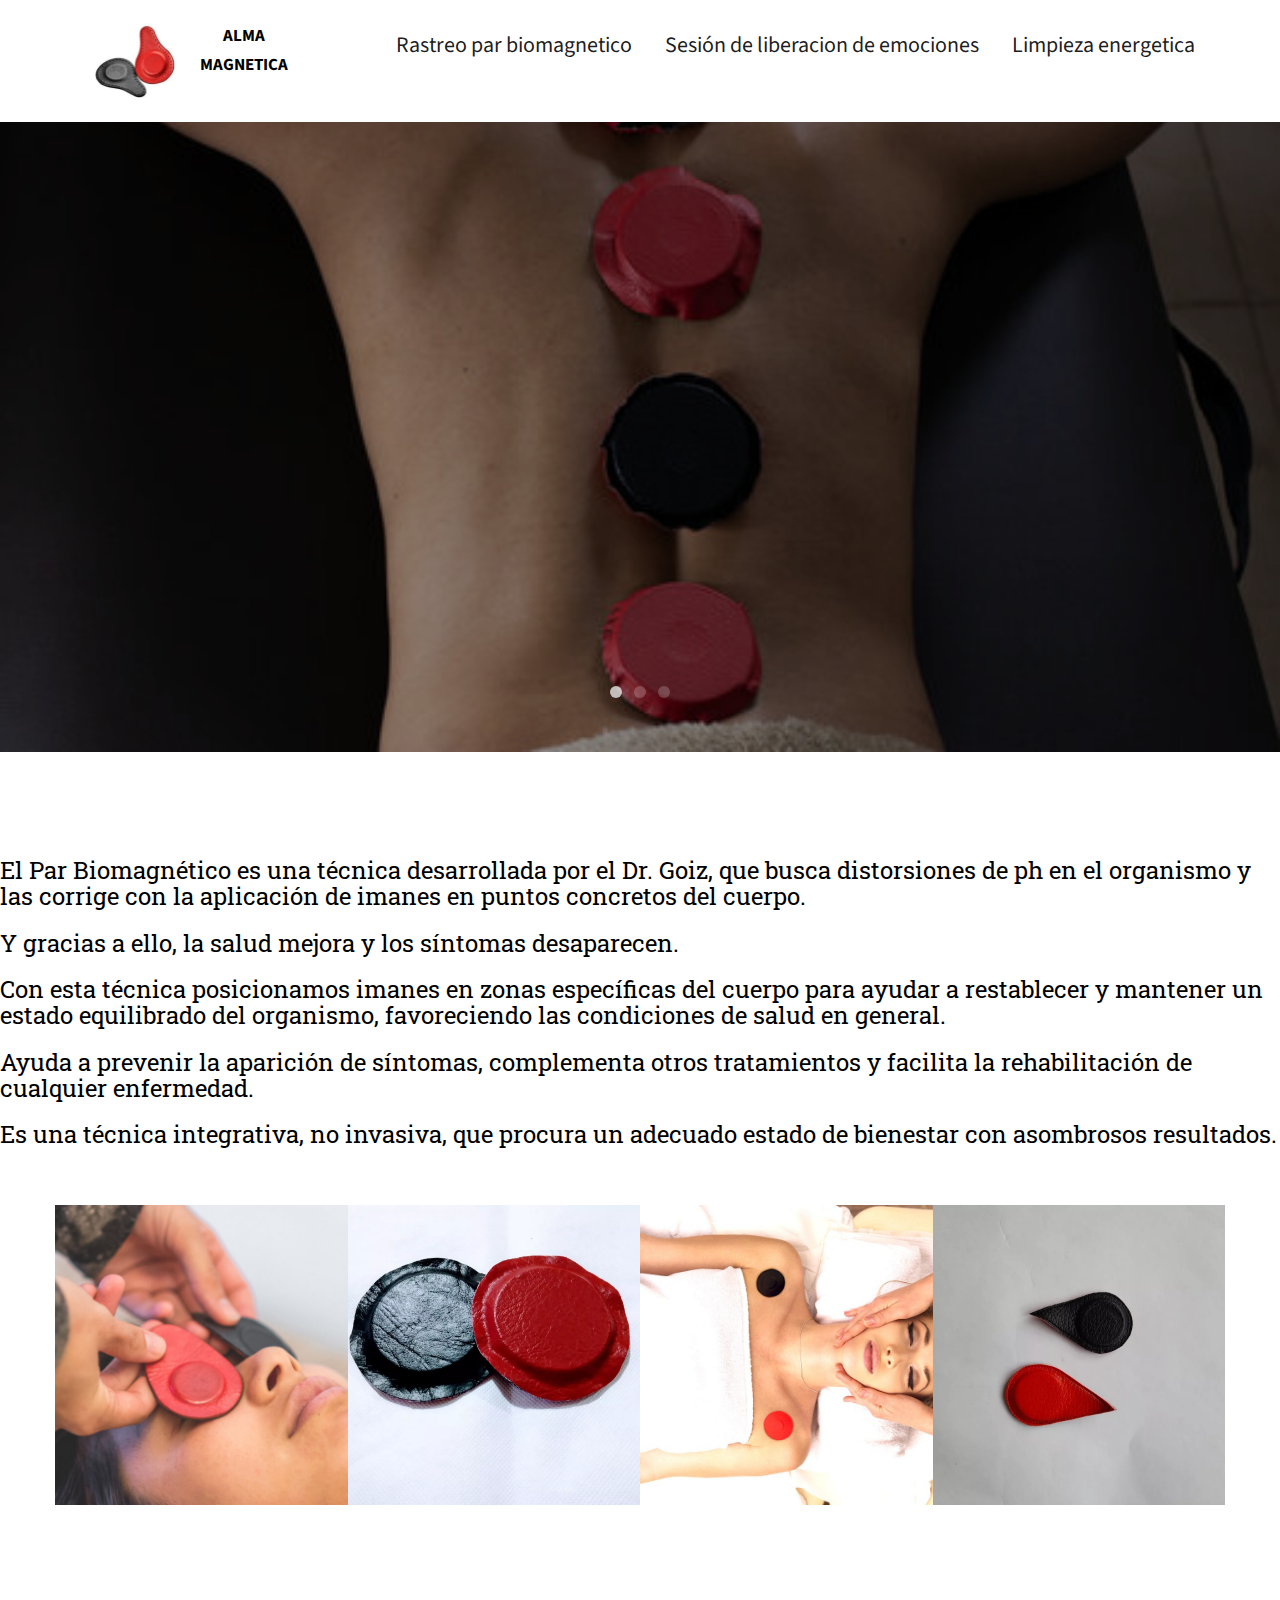
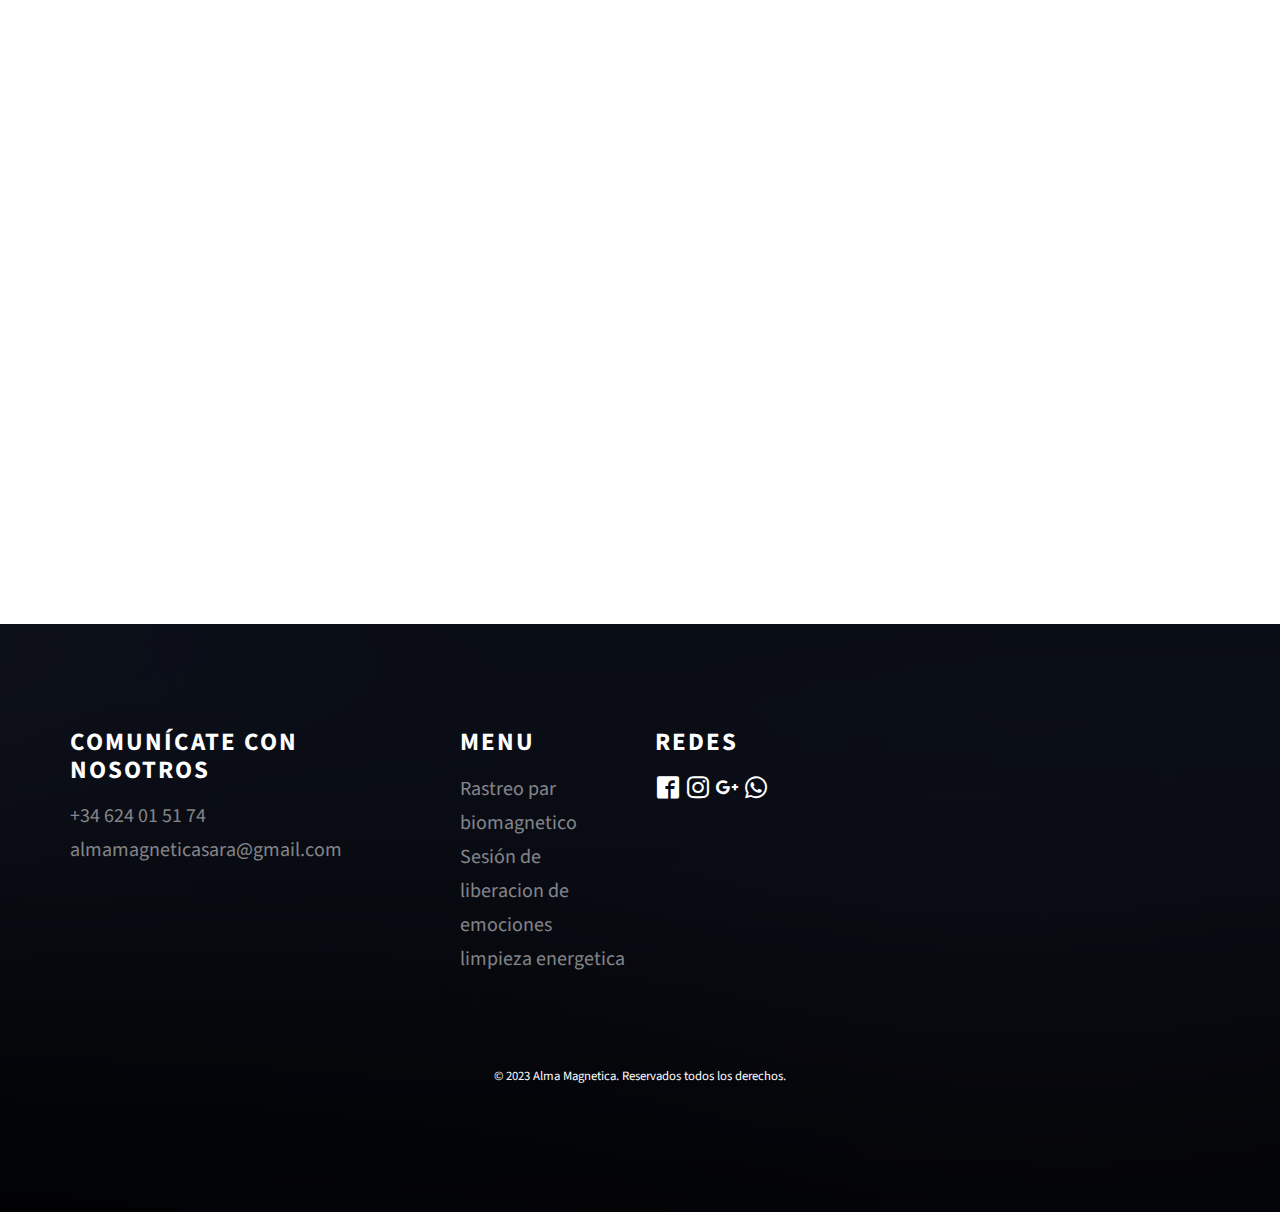
==== commit 620e6ae5: "finished" ====
--- a/index.html
+++ b/index.html
@@ -98,7 +98,7 @@
 						<ul>
 							<li class="active"><a href="index.html">Rastreo par biomagnetico</a></li>
 							<li  class="active"><a href="sesion.html">Sesión de liberacion de emociones</a></li>
-							<li  class="active"><a href="limpieza.html">limpieza energetica</a></li>
+							<li  class="active"><a href="limpieza.html">Limpieza energetica</a></li>
 							<!-- <li><a href="about.html">About</a></li>
 							<li><a href="pricing.html">Pricing</a></li>
 							<li class="has-dropdown">
--- a/css/style.css
+++ b/css/style.css
@@ -184,11 +184,10 @@
   }
 
   .fh5co-nav #fh5co-logo img {
-    width: 30px;
   }
 
   #title {
-    font-size: 10px;
+    font-size: 25px;
   }
 }
 .fh5co-nav ul {
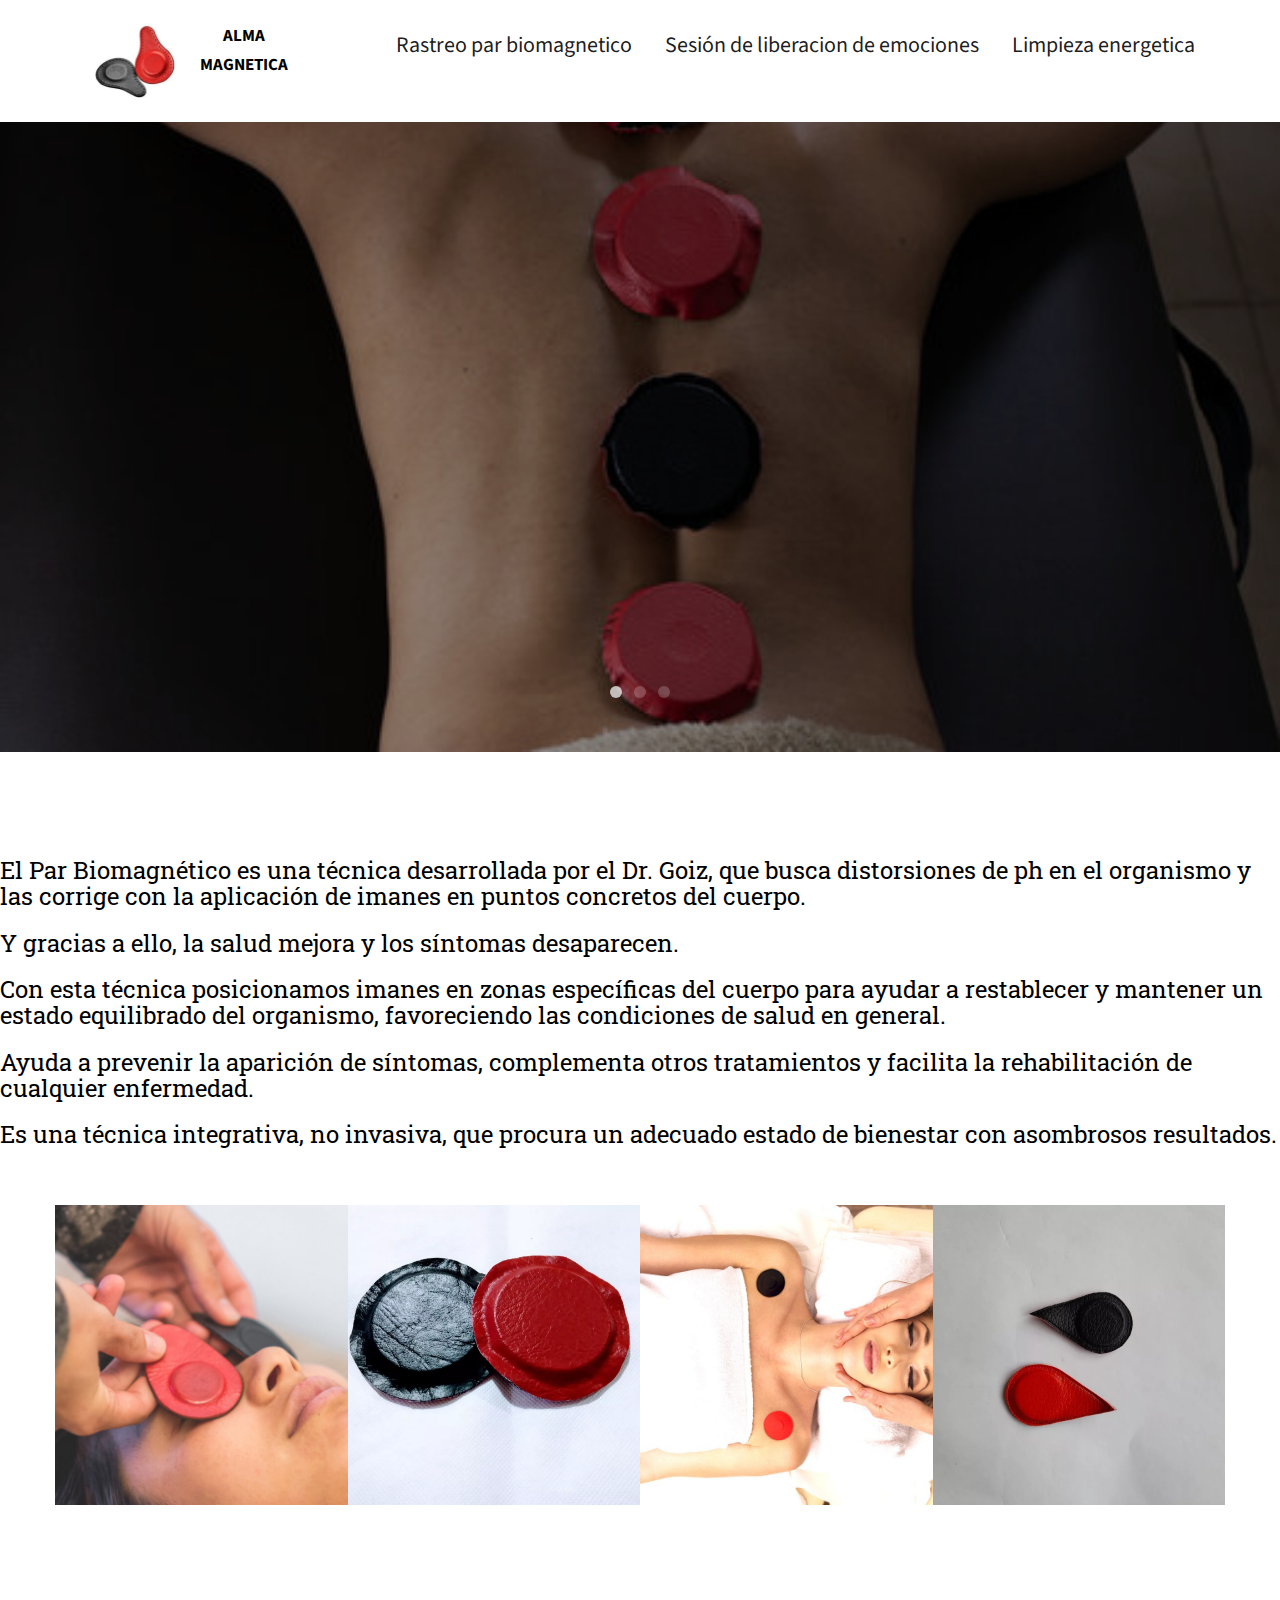
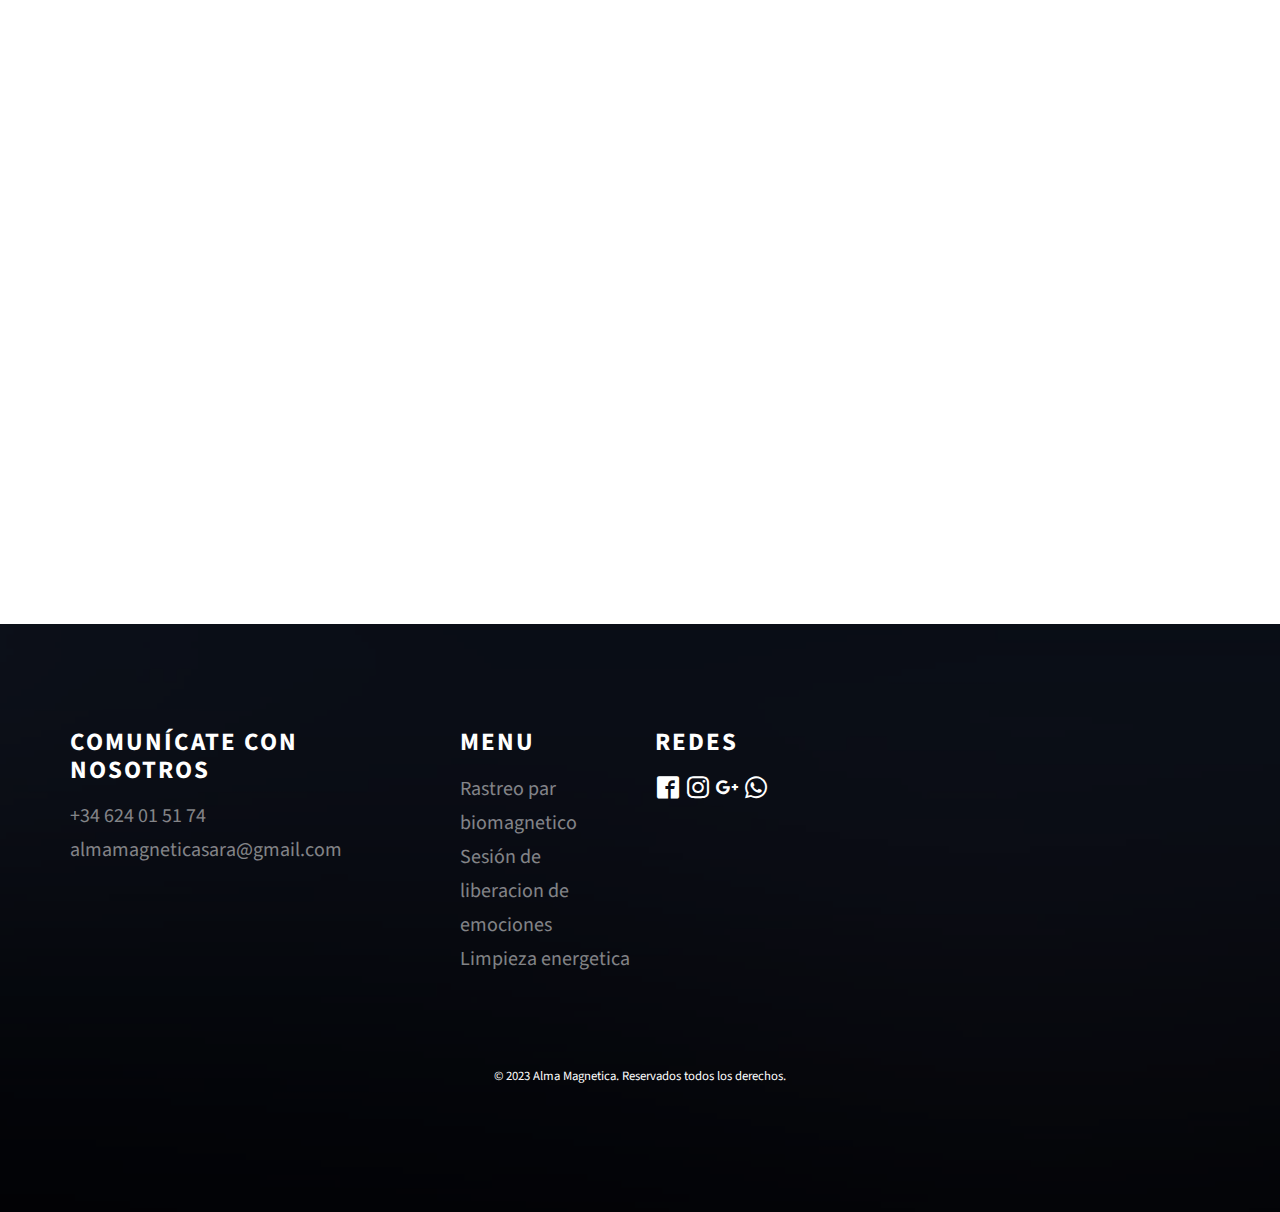
==== commit fa0cba19: "finished" ====
--- a/index.html
+++ b/index.html
@@ -257,7 +257,7 @@
 					<ul class="fh5co-footer-links">
 						<li><a href="index.html">Rastreo par biomagnetico</a></li>
 						<li><a href="sesion.html">Sesión de liberacion de emociones</a></li>
-						<li><a href="limpieza.html">limpieza energetica</a></li>
+						<li><a href="limpieza.html">Limpieza energetica</a></li>
 					</ul>
 				</div>
 
